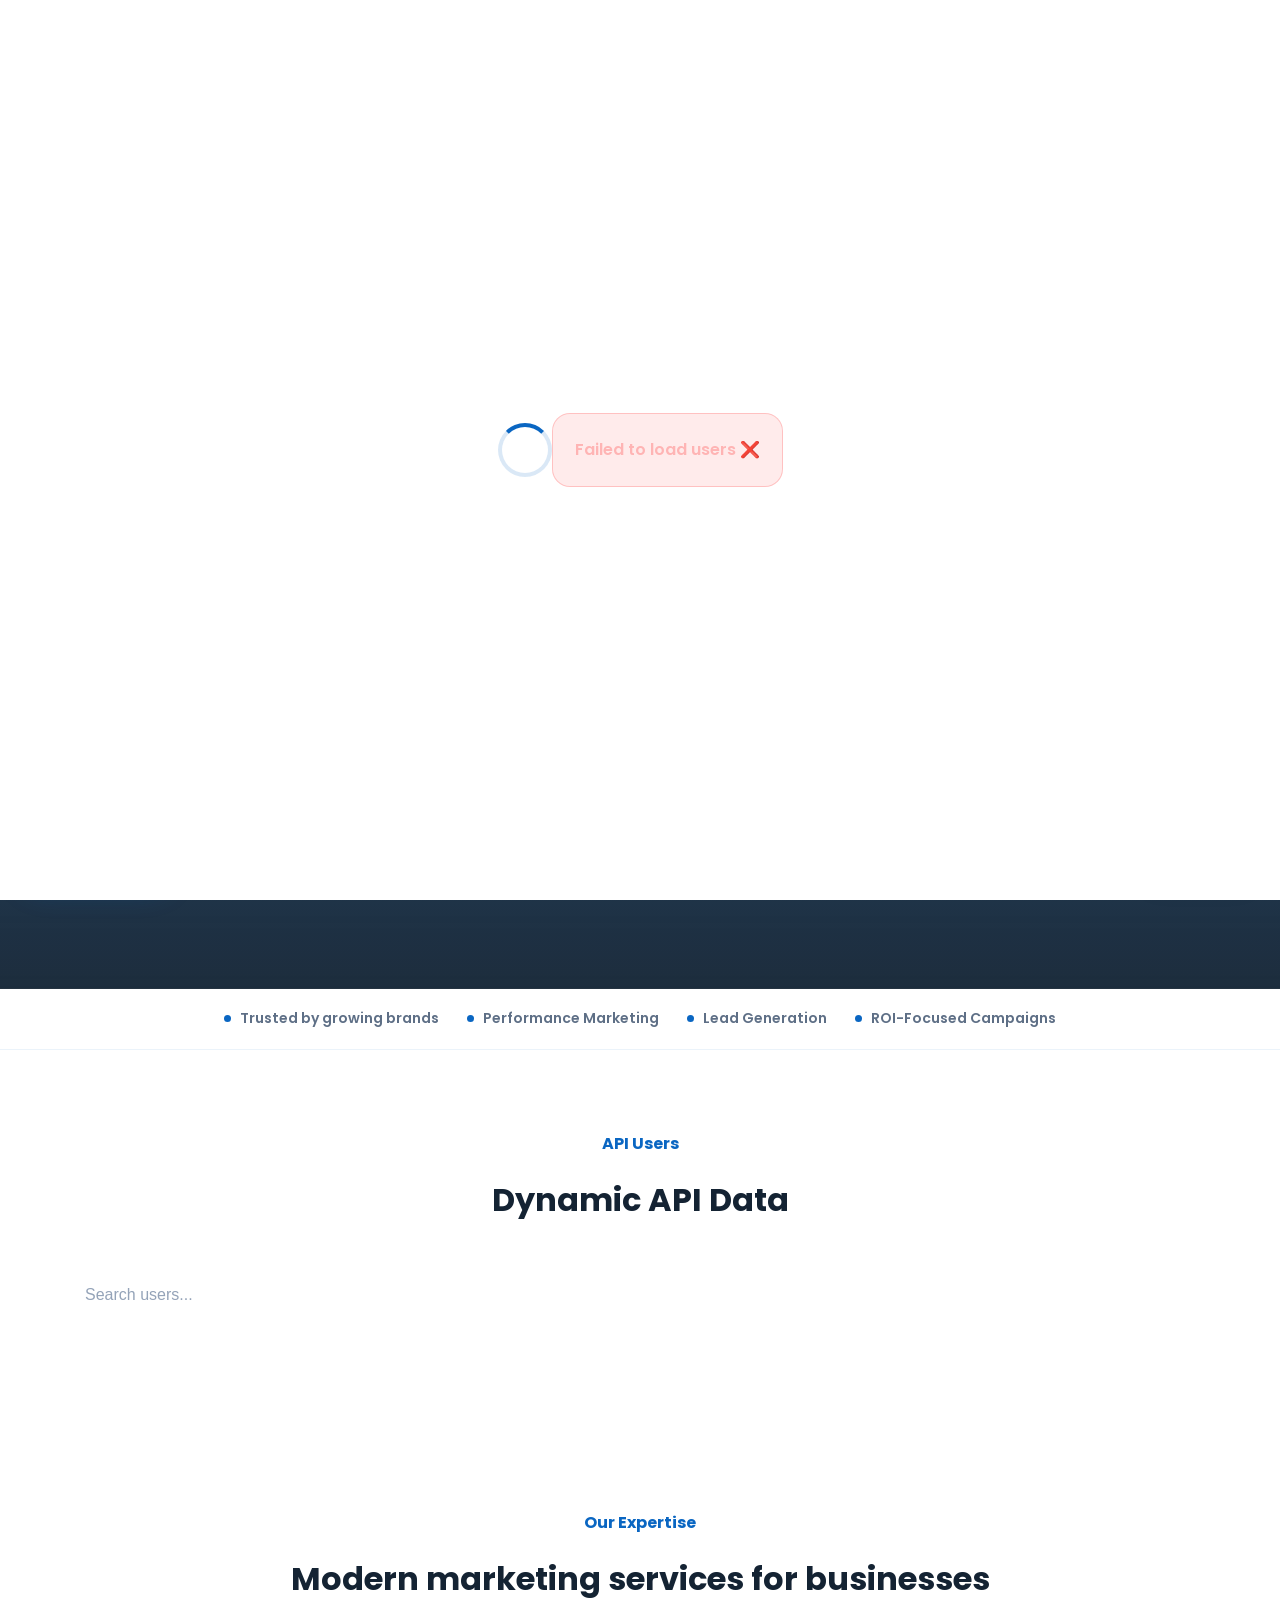
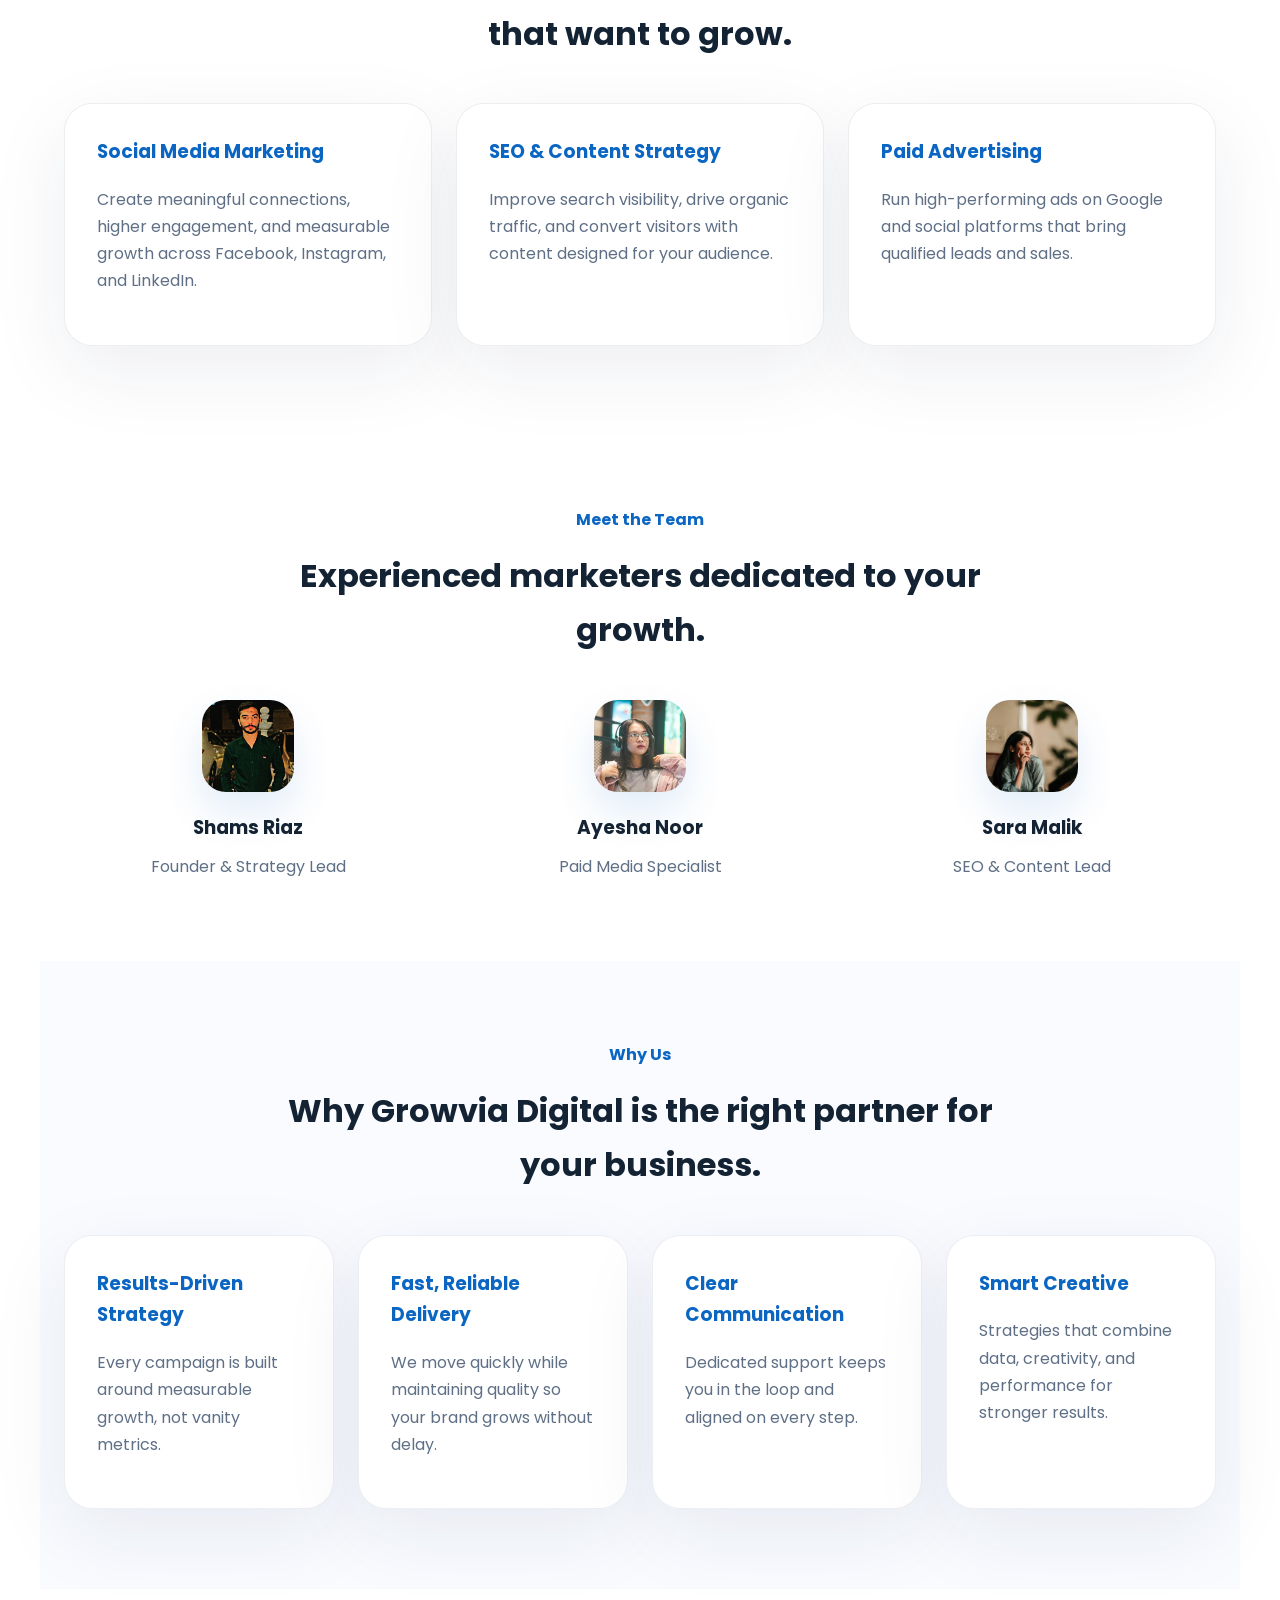
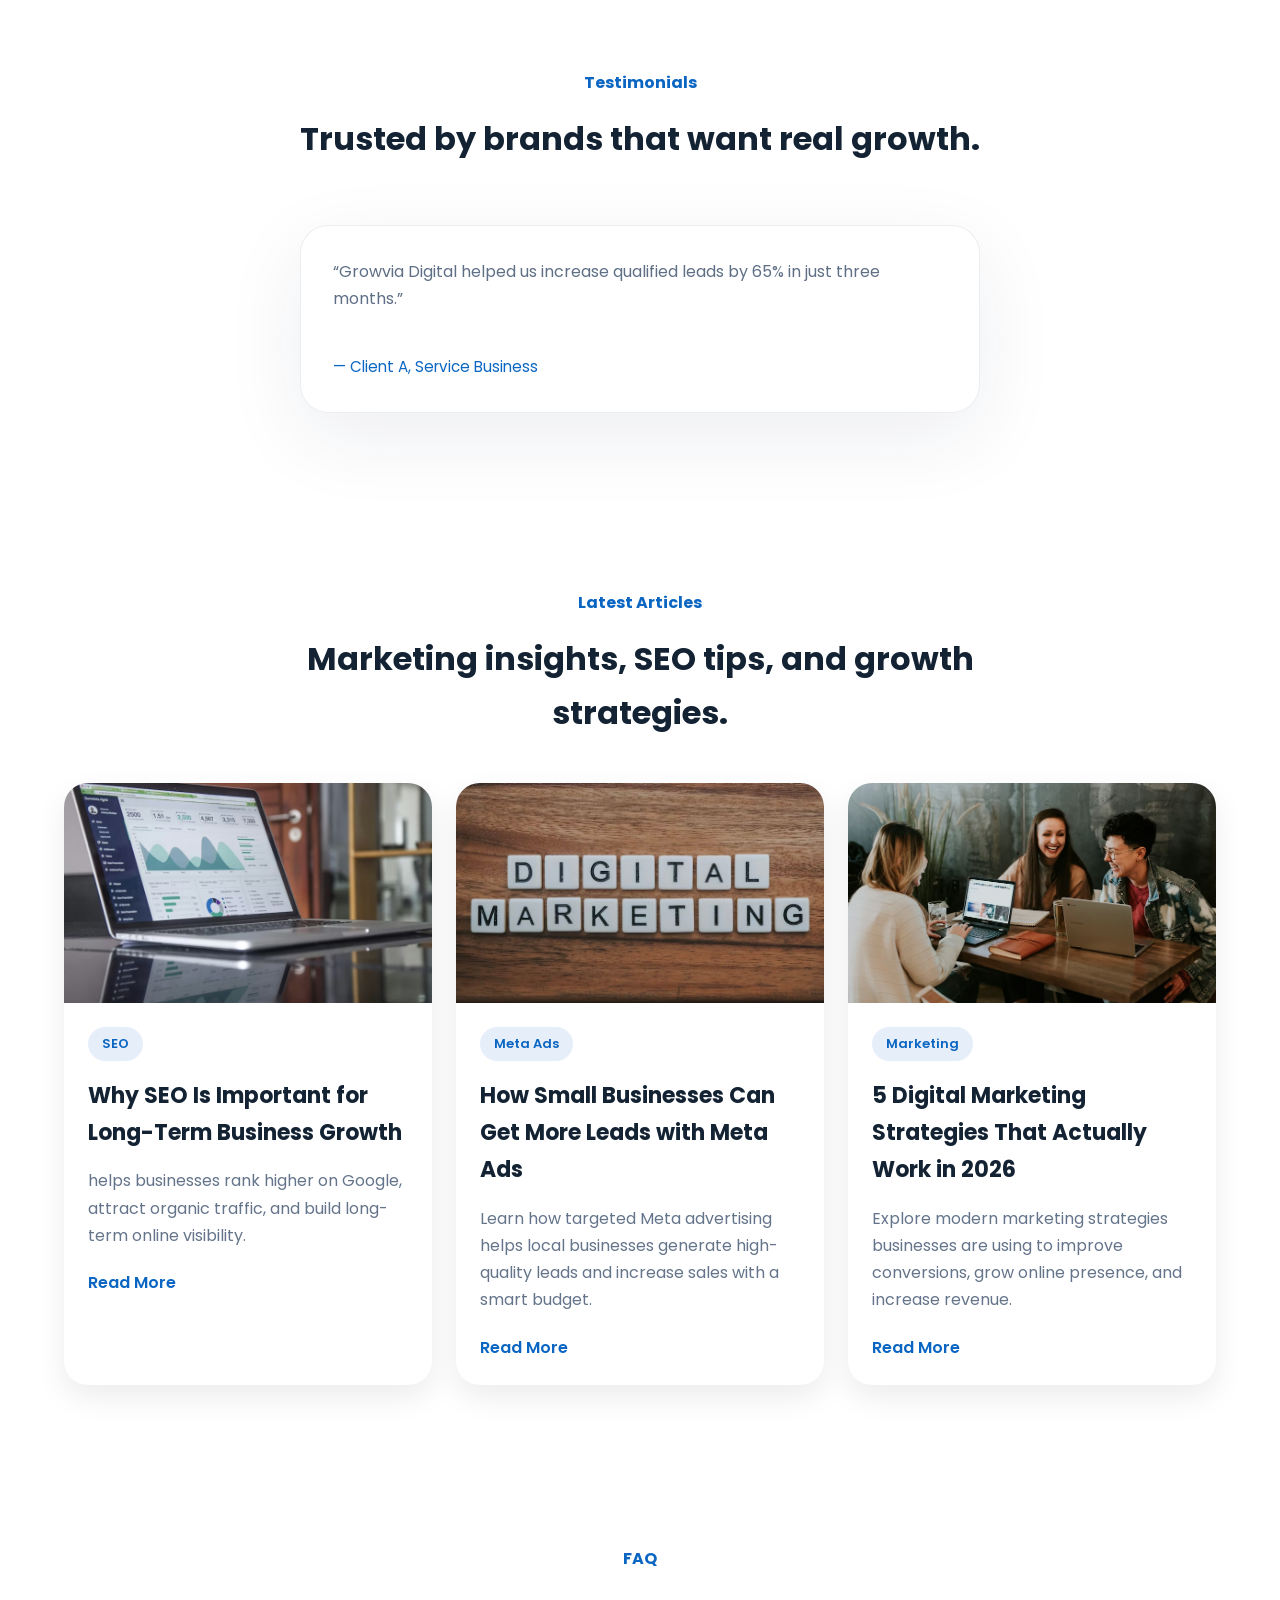
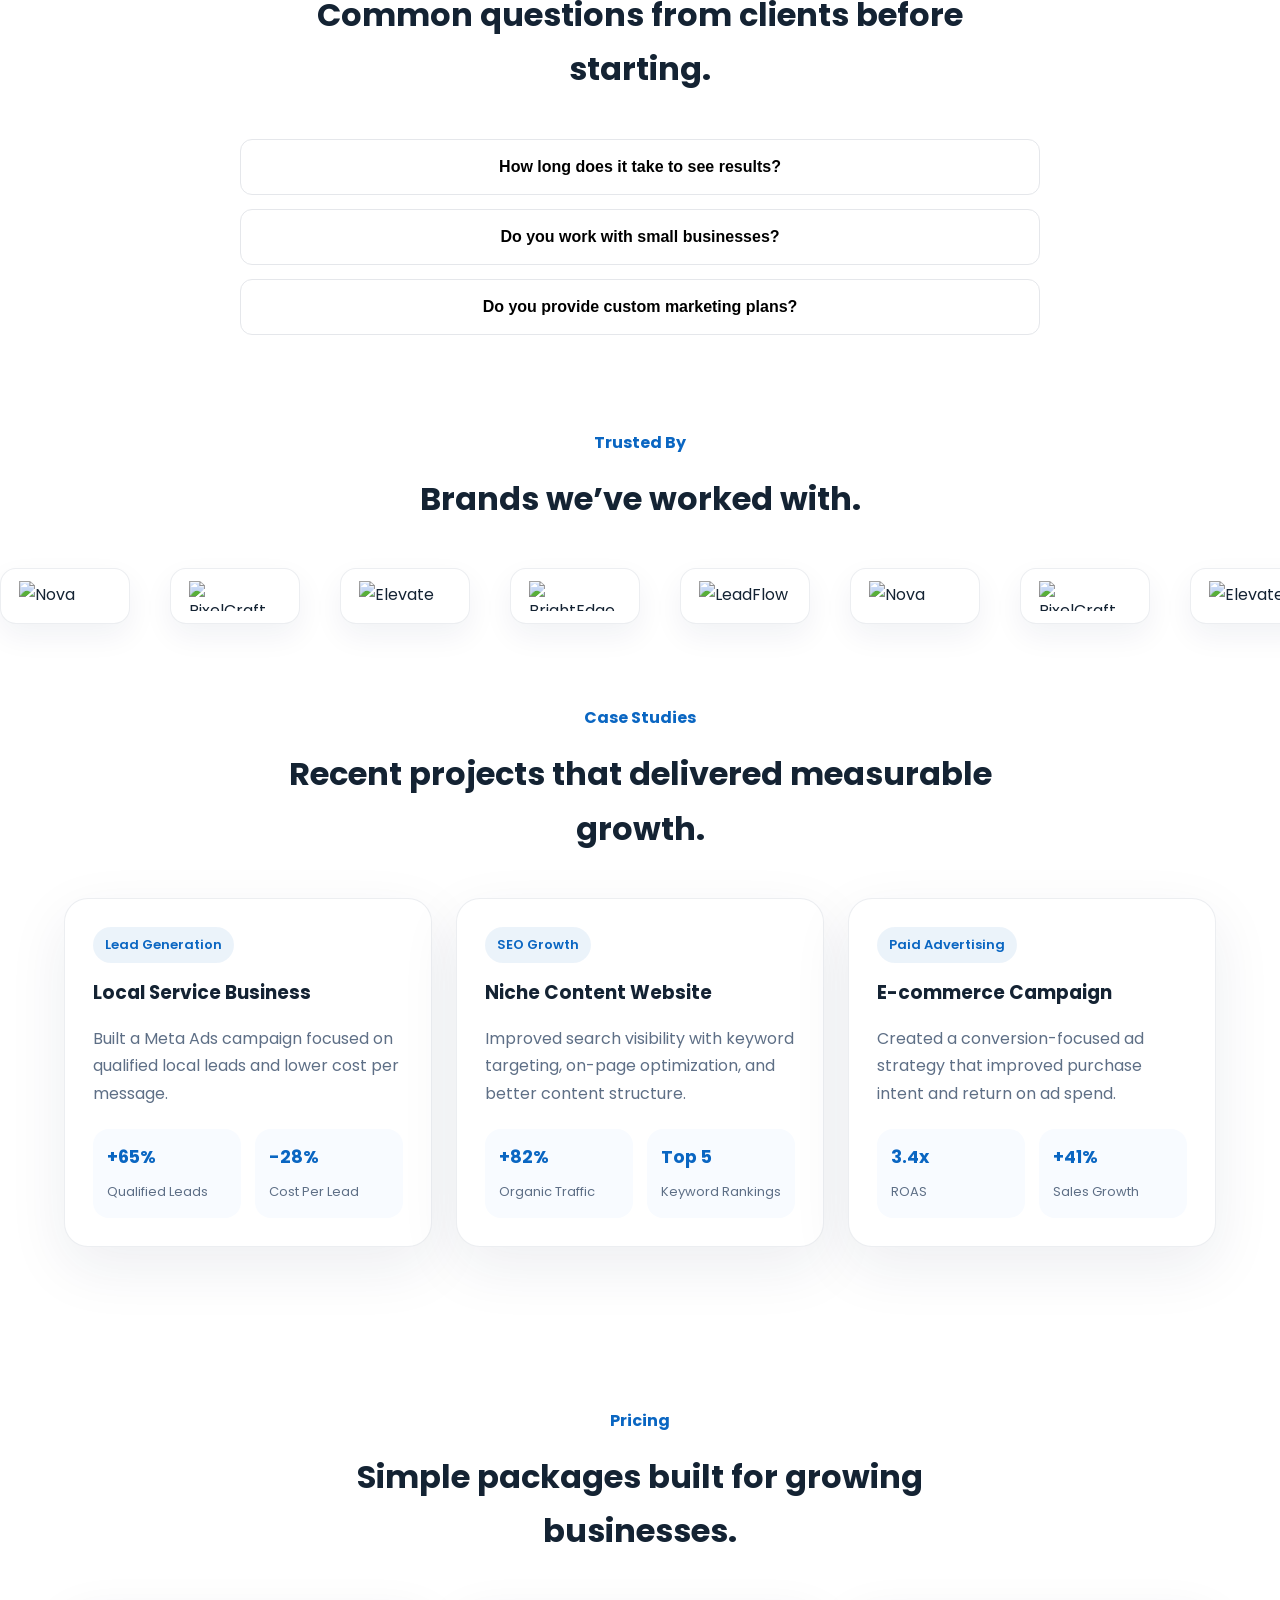
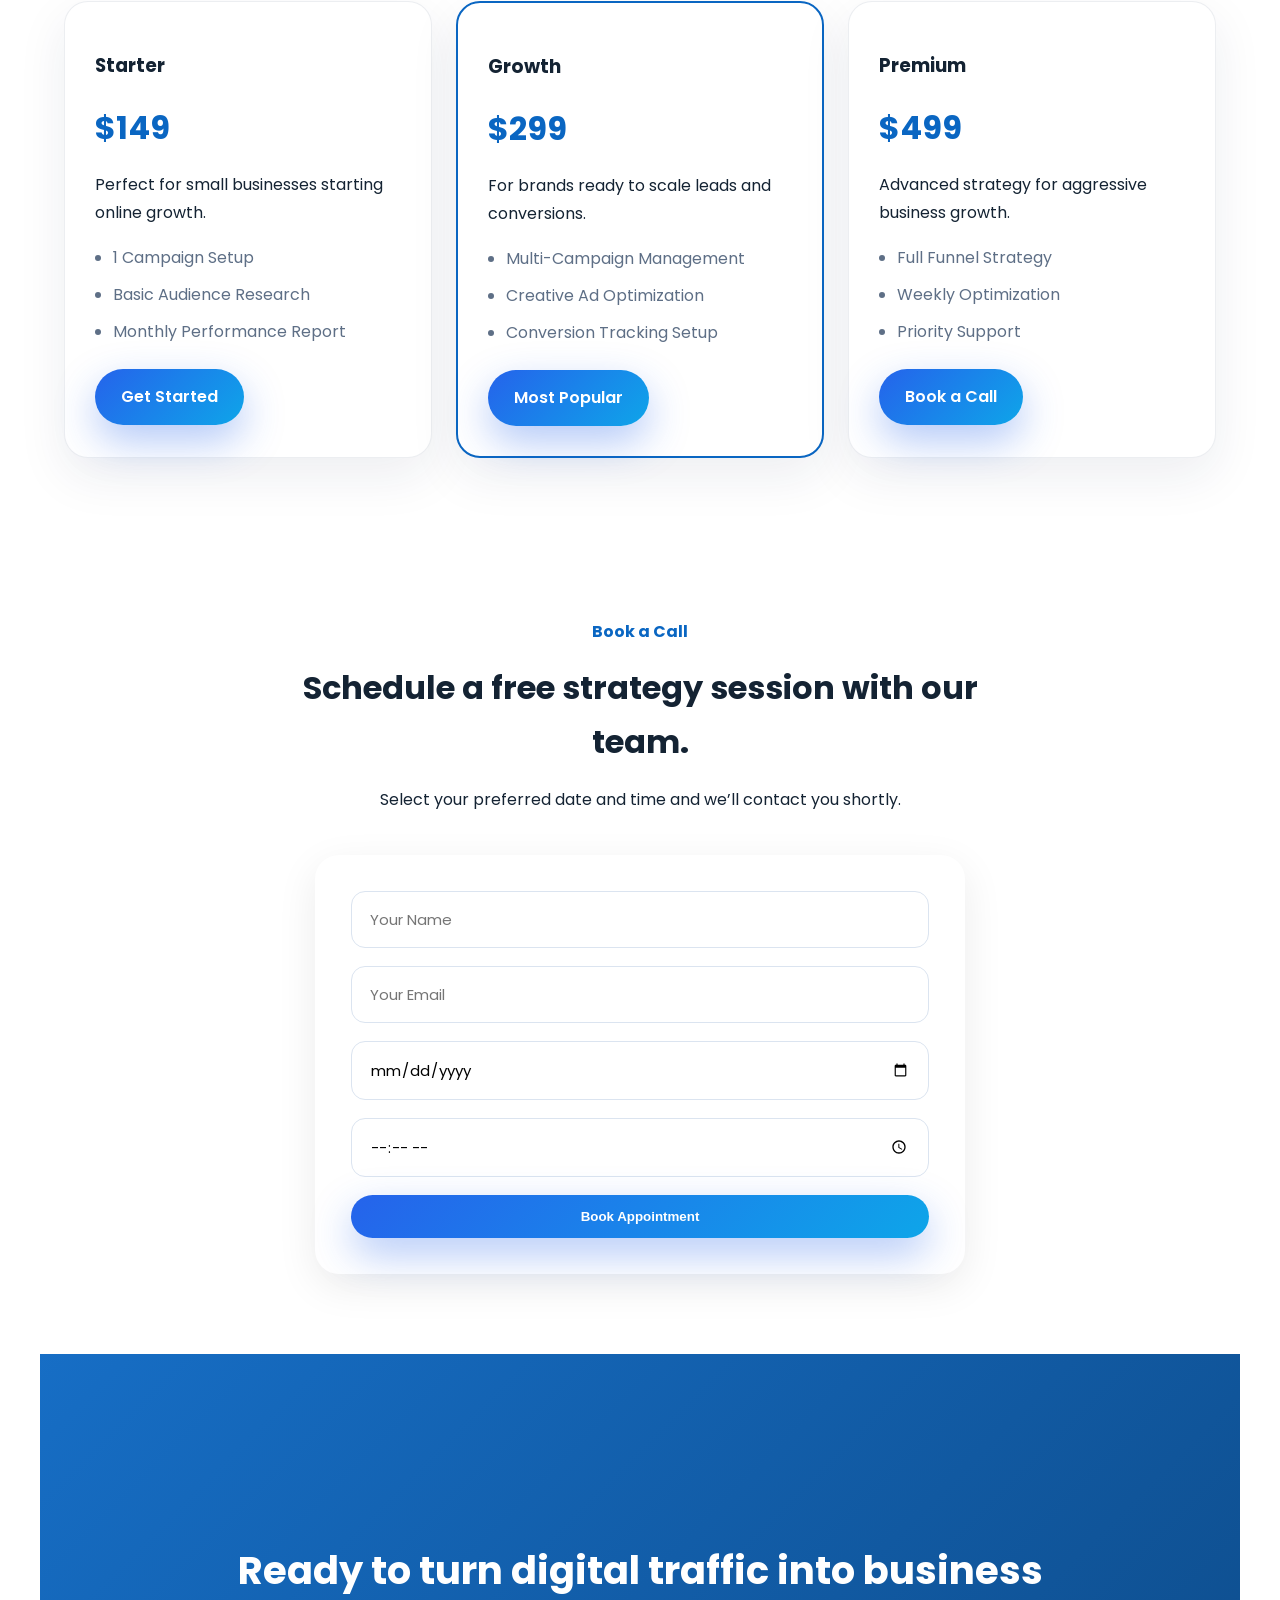
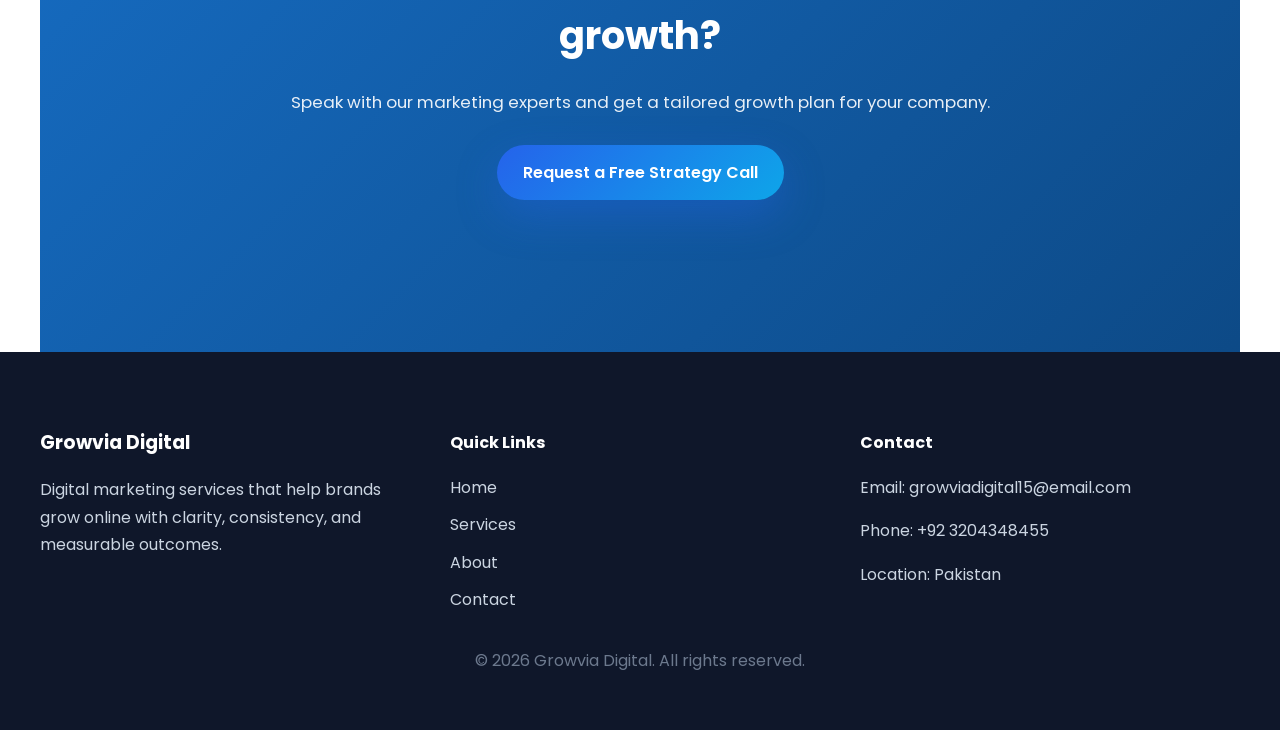
==== index.html @ d15fc3cd "fixed" ====
<!DOCTYPE html>
<html lang="en">
<head>
  <link rel="icon" type="image/png" href="favicon.png">
  <meta charset="UTF-8">
  <meta name="viewport" content="width=device-width, initial-scale=1.0">
  <meta name="description" content="Growvia Digital helps businesses grow online with performance marketing, SEO, and paid media services.">
  <meta name="theme-color" content="#0a66c2">
  <title>Growvia Digital | Digital Marketing Agency</title>
  <link rel="preconnect" href="https://fonts.googleapis.com">
  <link rel="preconnect" href="https://fonts.gstatic.com" crossorigin>
  <link href="https://fonts.googleapis.com/css2?family=Poppins:wght@300;400;500;600;700&display=swap" rel="stylesheet">
  <link rel="stylesheet" href="style.css?v=2">
  <title>Growvia Digital | SEO, Meta Ads & Web Design Agency</title>

<meta name="description" content="Growvia Digital helps businesses grow online with SEO, Meta Ads, web design, and digital marketing solutions.">

<meta name="keywords" content="SEO Agency, Meta Ads, Web Design, Digital Marketing Pakistan, Growvia Digital">

<meta name="author" content="Growvia Digital">

<meta property="og:title" content="Growvia Digital">
<meta property="og:description" content="Grow your business online with SEO, Meta Ads & web design services.">
<meta property="og:type" content="website">

<meta name="robots" content="index, follow">
<meta name="viewport" content="width=device-width, initial-scale=1.0">

<meta name="theme-color" content="#0a66c2">
<meta name="theme-color" content="#0a66c2">
</head>
<body>
  <div class="scroll-progress"></div>
  <div class="loader-wrapper">
  <div class="loader"></div>
  <div id="userData"></div>
</div>
  <div style="background: #10b981; color: white; text-align: center; padding: 8px; font-size: 14px; font-weight: 600;">
    ✨ Website Upgraded! New responsive design, mobile navigation, and improved styling ✨
  </div>
    <div class="topbar">
      <p>Growvia Digital — Performance marketing, brand growth, and lead generation for ambitious businesses.</p>
    </div>
    <nav class="navbar" aria-label="Main navigation">
      
  <img src="growvai-logo.png" alt="Growvia Digital Logo" class="site-logo">

      <button class="menu-toggle" aria-label="Toggle navigation" aria-expanded="false">
        <span></span>
      </button>
      <ul class="nav-links" id="navLinks">
      <li class="dropdown"> 
      <a href="index.html" class="active">Home</a>
    <ul class="dropdown-menu">
      <li><a href="index.html#hero">Hero Section</a></li>
      <li><a href="index.html#services-preview">Services</a></li>
      <li><a href="index.html#cta">Call To Action</a></li>
    </ul>
  </li>

  <li class="dropdown">
    <a href="services.html">Services</a>
    <ul class="dropdown-menu">
      <li><a href="services.html#seo">SEO</a></li>
      <li><a href="services.html#meta-ads">Meta Ads</a></li>
      <li><a href="services.html#web-design">Web Design</a></li>
    </ul>
  </li>

  <li class="dropdown">
    <a href="about.html">About</a>
    <ul class="dropdown-menu">
      <li><a href="about.html#about-us">About Us</a></li>
      <li><a href="about.html#mission">Mission</a></li>
      <li><a href="about.html#team">Team</a></li>
    </ul>
  </li>

  <li class="dropdown">
    <a href="contact.html">Contact</a>
    <ul class="dropdown-menu">
      <li><a href="contact.html#contact-form">Form</a></li>
      <li><a href="contact.html#contact-info">Info</a></li>
      <li><a href="contact.html#map">Map</a></li>
    </ul>
  </li>
</ul>
<button class="theme-toggle" id="themeToggle">🌙</button>
    </nav>
  
  <main>
    <section id="hero" class="hero hero-home">
      <div class="hero-content">
        <span class="hero-badge">Digital Marketing Agency</span>
        <h1>Scale your brand with data-driven marketing and creative campaigns.</h1>
        <p>We help service businesses attract higher-quality leads, increase conversions, and grow revenue online.</p>
        <div class="hero-actions">
          <a href="contact.html" class="btn btn-primary">Book a Free Call</a>
          <a href="#services-preview" class="btn btn-secondary">Explore Services</a>
        </div>
        <div class="hero-stats">
  <div>
    <strong class="counter" data-target="120">0</strong>
    <span>Average ROI</span>
  </div>

  <div>
    <strong class="counter" data-target="8">0</strong>
    <span>Client Retention</span>
  </div>

  <div>
    <strong class="counter" data-target="30">0</strong>
    <span>Successful Campaigns</span>
  </div>
</div>
</section>
<section class="trust-strip reveal">
  <div class="trust-container">
    <span>Trusted by growing brands</span>
    <span>Performance Marketing</span>
    <span>Lead Generation</span>
    <span>ROI-Focused Campaigns</span>
  </div>
</section>
<section class="section">

  <div class="section-header">
    <span class="section-label">API Users</span>
    <h2>Dynamic API Data</h2>
  </div>

  <input 
    type="text"
    id="searchInput"
    placeholder="Search users..."
    class="search-input"
  />

  <div id="userData" class="api-user-card"></div>

</section>

    <section id="services-preview" class="section reveal">
      <div class="section-header">
        <span class="section-label">Our Expertise</span>
        <h2>Modern marketing services for businesses that want to grow.</h2>
      </div>
      <div class="services-grid">
        <article class="service-card">
          <h3>Social Media Marketing</h3>
          <p>Create meaningful connections, higher engagement, and measurable growth across Facebook, Instagram, and LinkedIn.</p>
        </article>
        <article class="service-card">
          <h3>SEO & Content Strategy</h3>
          <p>Improve search visibility, drive organic traffic, and convert visitors with content designed for your audience.</p>
        </article>
        <article class="service-card">
          <h3>Paid Advertising</h3>
          <p>Run high-performing ads on Google and social platforms that bring qualified leads and sales.</p>
        </article>
      </div>
      </div>
    </section>

    <section class="section team-section reveal">
      <div class="section-header">
        <span class="section-label">Meet the Team</span>
        <h2>Experienced marketers dedicated to your growth.</h2>
      </div>
      <div class="team-grid">
        <article class="team-card">
          <div class="team-photo team-photo-1"></div>
          <h3>Shams Riaz</h3>
          <p>Founder & Strategy Lead</p>
        </article>
        <article class="team-card">
          <div class="team-photo team-photo-2"></div>
          <h3>Ayesha Noor</h3>
          <p>Paid Media Specialist</p>
        </article>
        <article class="team-card">
          <div class="team-photo team-photo-3"></div>
          <h3>Sara Malik</h3>
          <p>SEO & Content Lead</p>
        </article>
      </div>
    </section>

    <section class="section why-section reveal">
      <div class="section-header">
        <span class="section-label">Why Us</span>
        <h2>Why Growvia Digital is the right partner for your business.</h2>
      </div>
      <div class="benefit-grid">
        <div class="benefit-card">
          <h3>Results-Driven Strategy</h3>
          <p>Every campaign is built around measurable growth, not vanity metrics.</p>
        </div>
        <div class="benefit-card">
          <h3>Fast, Reliable Delivery</h3>
          <p>We move quickly while maintaining quality so your brand grows without delay.</p>
        </div>
        <div class="benefit-card">
          <h3>Clear Communication</h3>
          <p>Dedicated support keeps you in the loop and aligned on every step.</p>
        </div>
        <div class="benefit-card">
          <h3>Smart Creative</h3>
          <p>Strategies that combine data, creativity, and performance for stronger results.</p>
        </div>
      </div>
    </section>

    <section class="section testimonial-section reveal">
  <div class="section-header">
    <span class="section-label">Testimonials</span>
    <h2>Trusted by brands that want real growth.</h2>
  </div>

  <div class="testimonial-slider" id="testimonialSlider">
    <blockquote class="testimonial-card active">
      <p>“Growvia Digital helped us increase qualified leads by 65% in just three months.”</p>
      <footer>— Client A, Service Business</footer>
    </blockquote>

    <blockquote class="testimonial-card">
      <p>“The campaign strategy was clear, focused, and delivered the results we needed.”</p>
      <footer>— Client B, E-commerce</footer>
    </blockquote>

    <blockquote class="testimonial-card">
      <p>“Their ad optimization reduced our cost per lead and improved overall conversions.”</p>
      <footer>— Client C, Local Brand</footer>
    </blockquote>
  </div>
</section>
<section class="section blog-section reveal" id="blog">
  <div class="section-header">
    <span class="section-label">Latest Articles</span>
    <h2>Marketing insights, SEO tips, and growth strategies.</h2>
  </div>

  <div class="blog-grid">

    <article class="blog-card">
      <div class="blog-image">
        <img src="images.jpg" alt="SEO Blog">
      </div>

      <div class="blog-content">
        <span class="blog-tag">SEO</span>
        <h3>Why SEO Is Important for Long-Term Business Growth</h3>
        <p>helps businesses rank higher on Google, attract organic traffic, and build long-term online visibility.</p>

        <a href="#" class="blog-btn">Read More</a>
      </div>
    </article>

    <article class="blog-card">
      <div class="blog-image">
        <img src="images.jpg2.avif" alt="Meta Ads Blog">
      </div>

      <div class="blog-content">
        <span class="blog-tag">Meta Ads</span>
        <h3>How Small Businesses Can Get More Leads with Meta Ads</h3>
        <p>Learn how targeted Meta advertising helps local businesses generate high-quality leads and increase sales with a smart budget.</p>

        <a href="#" class="blog-btn">Read More</a>
      </div>
    </article>

    <article class="blog-card">
      <div class="blog-image">
        <img src="images.jpg3.avif" alt="Marketing Blog">
      </div>

      <div class="blog-content">
        <span class="blog-tag">Marketing</span>
        <h3>5 Digital Marketing Strategies That Actually Work in 2026</h3>
        <p>Explore modern marketing strategies businesses are using to improve conversions, grow online presence, and increase revenue.</p>

        <a href="#" class="blog-btn">Read More</a>
      </div>
    </article>

  </div>
</section>
    <section class="section faq-section reveal" id="faq">
  <div class="section-header">
    <span class="section-label">FAQ</span>
    <h2>Common questions from clients before starting.</h2>
  </div>

  <div class="faq-list">
    <div class="faq-item">
      <button class="faq-question">How long does it take to see results?</button>
      <div class="faq-answer">
        <p>Paid campaigns can start generating results quickly, while SEO usually takes longer depending on competition and goals.</p>
      </div>
    </div>

    <div class="faq-item">
      <button class="faq-question">Do you work with small businesses?</button>
      <div class="faq-answer">
        <p>Yes. We work with startups, local businesses, and growing brands that want measurable digital growth.</p>
      </div>
    </div>

    <div class="faq-item">
      <button class="faq-question">Do you provide custom marketing plans?</button>
      <div class="faq-answer">
        <p>Yes. Every strategy is built around your business goals, audience, and budget.</p>
      </div>
    </div>
  </div>
</section>
  <div class="section-header">
    <span class="section-label">Trusted By</span>
    <h2>Brands we’ve worked with.</h2>
  </div>

  <div class="logo-track">
  <img src="images/logo-1.png" alt="Nova Media">
  <img src="images/logo-2.png" alt="PixelCraft">
  <img src="images/logo-3.png" alt="Elevate Studio">
  <img src="images/logo-4.png" alt="BrightEdge">
  <img src="images/logo-5.png" alt="LeadFlow">

  <img src="images/logo-1.png" alt="Nova Media">
  <img src="images/logo-2.png" alt="PixelCraft">
  <img src="images/logo-3.png" alt="Elevate Studio">
  <img src="images/logo-4.png" alt="BrightEdge">
  <img src="images/logo-5.png" alt="LeadFlow">
</div>
</section>
<section class="section portfolio-section reveal" id="portfolio">
  <div class="section-header">
    <span class="section-label">Case Studies</span>
    <h2>Recent projects that delivered measurable growth.</h2>
  </div>

  <div class="portfolio-grid">
    <article class="portfolio-card">
      <span class="portfolio-tag">Lead Generation</span>
      <h3>Local Service Business</h3>
      <p>Built a Meta Ads campaign focused on qualified local leads and lower cost per message.</p>

      <div class="portfolio-results">
        <div>
          <strong>+65%</strong>
          <span>Qualified Leads</span>
        </div>
        <div>
          <strong>-28%</strong>
          <span>Cost Per Lead</span>
        </div>
      </div>
    </article>

    <article class="portfolio-card">
      <span class="portfolio-tag">SEO Growth</span>
      <h3>Niche Content Website</h3>
      <p>Improved search visibility with keyword targeting, on-page optimization, and better content structure.</p>

      <div class="portfolio-results">
        <div>
          <strong>+82%</strong>
          <span>Organic Traffic</span>
        </div>
        <div>
          <strong>Top 5</strong>
          <span>Keyword Rankings</span>
        </div>
      </div>
    </article>

    <article class="portfolio-card">
      <span class="portfolio-tag">Paid Advertising</span>
      <h3>E-commerce Campaign</h3>
      <p>Created a conversion-focused ad strategy that improved purchase intent and return on ad spend.</p>

      <div class="portfolio-results">
        <div>
          <strong>3.4x</strong>
          <span>ROAS</span>
        </div>
        <div>
          <strong>+41%</strong>
          <span>Sales Growth</span>
        </div>
      </div>
    </article>
  </div>
</section>
<section class="section pricing-section reveal" id="pricing">
  <div class="section-header">
    <span class="section-label">Pricing</span>
    <h2>Simple packages built for growing businesses.</h2>
  </div>

  <div class="pricing-grid">
    <article class="pricing-card">
      <h3>Starter</h3>
      <p class="pricing-price">$149</p>
      <p>Perfect for small businesses starting online growth.</p>
      <ul>
        <li>1 Campaign Setup</li>
        <li>Basic Audience Research</li>
        <li>Monthly Performance Report</li>
      </ul>
      <a href="contact.html" class="btn btn-primary">Get Started</a> 
    </article>

    <article class="pricing-card featured">
      <h3>Growth</h3>
      <p class="pricing-price">$299</p>
      <p>For brands ready to scale leads and conversions.</p>
      <ul>
        <li>Multi-Campaign Management</li>
        <li>Creative Ad Optimization</li>
        <li>Conversion Tracking Setup</li>
      </ul>
      <a href="contact.html" class="btn btn-primary">Most Popular</a>
    </article>

    <article class="pricing-card">
      <h3>Premium</h3>
      <p class="pricing-price">$499</p>
      <p>Advanced strategy for aggressive business growth.</p>
      <ul>
        <li>Full Funnel Strategy</li>
        <li>Weekly Optimization</li>
        <li>Priority Support</li>
      </ul>
      <a href="contact.html" class="btn btn-primary">Book a Call</a>
    </article>
  </div>
</section>
<section class="section booking-section reveal" id="booking">
  <div class="section-header">
    <span class="section-label">Book a Call</span>
    <h2>Schedule a free strategy session with our team.</h2>
    <p>Select your preferred date and time and we’ll contact you shortly.</p>
  </div>

  <div class="booking-card">
    <form class="booking-form">
      <input type="text" placeholder="Your Name" required>

      <input type="email" placeholder="Your Email" required>

      <input type="date" required>

      <input type="time" required>

      <button type="submit" class="btn btn-primary">
        Book Appointment
      </button>
    </form>
  </div>
</section>

    <section id="cta" class="section cta-panel reveal">
      <div class="cta-content">
        <h2>Ready to turn digital traffic into business growth?</h2>
        <p>Speak with our marketing experts and get a tailored growth plan for your company.</p>
        <a href="contact.html" class="btn btn-primary">Request a Free Strategy Call</a>
      </div>
    </section>
  </main>

  <footer class="site-footer">
    <div class="footer-grid">
      <div>
        <h3>Growvia Digital</h3>
        <p>Digital marketing services that help brands grow online with clarity, consistency, and measurable outcomes.</p>
      </div>
      <div>
        <h4>Quick Links</h4>
        <a href="index.html">Home</a>
        <a href="services.html">Services</a>
        <a href="about.html">About</a>
        <a href="contact.html">Contact</a>
      </div>
      <div>
        <h4>Contact</h4>
        <p>Email: growviadigital15@email.com</p>
        <p>Phone: +92 3204348455</p>
        <p>Location: Pakistan</p>
      </div>
    </div>
    <p class="footer-note">© 2026 Growvia Digital. All rights reserved.</p>
  </footer>
  <button id="backToTop" class="back-to-top" aria-label="Back to top">
  ↑
</button>
  <a href="https://wa.me/923204348455" class="whatsapp-float" target="_blank" aria-label="Chat on WhatsApp">
  WhatsApp
</a>
<a href="contact.html" class="sticky-call-btn">
  Book Free Call
</a>
<script src="script.js"></script>
</body>
</html>
---- style.css ----
:root {
  --background: #f3f5f8;
  --surface: #ffffff;
  --surface-strong: #f9fbff;
  --primary: #0a66c2;
  --primary-dark: #003e7e;
  --text: #142333;
  --muted: #5e6f86;
  --border: rgba(20, 40, 80, 0.08);
  --shadow: 0 24px 80px rgba(20, 40, 80, 0.08);
}

* {
  box-sizing: border-box;
}

html {
  scroll-behavior: smooth;
}

body {
  margin: 0;
  font-family: 'Poppins', sans-serif;
  font-weight: 400;
  color: var(--text);
  background: #ffffff;
  line-height: 1.7;
}

img,
iframe {
  max-width: 100%;
  display: block;
}

a {
  color: inherit;
  text-decoration: none;
}

button,
.btn {
  display: inline-flex;
  align-items: center;
  justify-content: center;
  padding: 14px 26px;
  border-radius: 999px;
  border: none;
  font-weight: 600;
  cursor: pointer;
  transition: transform 0.25s ease, box-shadow 0.25s ease, background-color 0.25s ease;
}

button:hover,
.btn:hover {
  transform: translateY(-2px);
}

.btn-primary {
  background: linear-gradient(135deg, #2563eb, #0ea5e9);
  color: white;
  box-shadow: 0 16px 40px rgba(37, 99, 235, 0.35);
}

.btn-secondary {
  background: linear-gradient(135deg, #0a66c2, #2b7cea);
  color: white;
  border: 1px solid rgba(10, 102, 194, 0.18);
}

.site-header {
  background: white;
  box-shadow: 0 10px 30px rgba(15, 23, 42, 0.08);
  position: sticky;
  top: 0;
  z-index: 20;
}

.topbar {
  background: linear-gradient(90deg, rgba(68, 42, 184, 0.98), rgba(56, 43, 173, 0.95));
  color: rgb(207, 204, 221);
}

.menu-toggle {
  display: none;
  border: 1px solid rgba(255, 255, 255, 0.18);
  background: rgba(255, 255, 255, 0.12);
  color: white;
  width: 46px;
  height: 46px;
  border-radius: 16px;
  align-items: center;
  justify-content: center;
  cursor: pointer;
}

.menu-toggle span {
  display: inline-block;
  width: 22px;
  height: 2px;
  background: var(--text);
  position: relative;
}

.menu-toggle span::before,
.menu-toggle span::after {
  content: '';
  position: absolute;
  left: 0;
  width: 22px;
  height: 2px;
  background: var(--text);
}

.menu-toggle span::before {
  top: -7px;
}

.menu-toggle span::after {
  top: 7px;
}

.nav-links {
  display: flex;
  flex-wrap: wrap;
  gap: 20px;
  list-style: none;
  margin: 0;
  padding: 0;
  transition: max-height 0.3s ease, opacity 0.3s ease;
}

.nav-links.open {
  display: flex;
  max-height: 600px;
  opacity: 1;
}

.topbar {
  max-width: 1200px;
  margin: 0 auto;
  padding: 12px 24px;
  font-size: 0.95rem;
}

.navbar {
  max-width: 1200px;
  margin: 0 auto;
  padding: 20px 24px;
  display: flex;
  align-items: center;
  justify-content: space-between;
  gap: 20px;
}

.brand {
  font-size: 1.4rem;
  font-weight: 700;
  letter-spacing: -0.03em;
  color: var(--text);
}

.nav-links {
  display: flex;
  flex-wrap: wrap;
  gap: 20px;
  list-style: none;
  margin: 0;
  padding: 0;
}

.nav-links a {
  color: #e2e8f0;
  font-weight: 500;
  padding: 8px 12px;
  border-radius: 12px;
  transition: all 0.3s ease;
}

.nav-links a:hover,
.nav-links a.active {
  background: rgba(255,255,255,0.16);
  color: #ffffff;
  backdrop-filter: blur(8px);
}
.hero {
  position: relative;
  display: flex;
  align-items: center;
  justify-content: center;
  min-height: 72vh;
  padding: 100px 24px;
  text-align: center;
  color: white;
  background-image: linear-gradient(180deg, rgba(10, 102, 194, 0.88), rgba(0, 56, 112, 0.72)), url('https://images.unsplash.com/photo-1494526585095-c41746248156?auto=format&fit=crop&w=1400&q=80');
  background-size: cover;
  background-position: center;
  overflow: hidden;
  background-attachment: fixed;
}
.hero::after {
  content: '';
  position: absolute;
  width: 500px;
  height: 500px;
  background: rgba(255,255,255,0.08);
  border-radius: 50%;
  top: -120px;
  right: -120px;
  filter: blur(40px);
}

.hero::before {
  content: '';
  position: absolute;
  inset: 0;
  background: linear-gradient(180deg, rgba(0, 0, 0, 0.18), rgba(0, 0, 0, 0.6));
}

.hero-content {
  position: relative;
  z-index: 1;
  max-width: 760px;
}

.hero-badge {
  display: inline-block;
  margin-bottom: 24px;
  padding: 10px 18px;
  border-radius: 999px;
  background: rgba(255, 255, 255, 0.12);
  color: #dce7ff;
  text-transform: uppercase;
  font-size: 0.85rem;
  letter-spacing: 0.14em;
}

.hero h1 {
  font-size: clamp(2.6rem, 4vw, 4.2rem);
  line-height: 1.02;
  margin: 0 0 24px;
}

.hero p {
  font-size: 1.05rem;
  max-width: 680px;
  margin: 0 auto 32px;
  color: rgba(255, 255, 255, 0.92);
}

.hero-actions {
  display: flex;
  justify-content: center;
  flex-wrap: wrap;
  gap: 16px;
  margin-bottom: 42px;
}

.hero-stats {
  display: grid;
  grid-template-columns: repeat(3, minmax(120px, 1fr));
  gap: 20px;
  margin-top: 16px;
}

.hero-stats div {
  background: rgba(255, 255, 255, 0.12);
  padding: 22px;
  border-radius: 18px;
}

.hero-stats strong {
  display: block;
  font-size: 1.6rem;
  margin-bottom: 6px;
}

.hero-stats span {
  color: rgba(255, 255, 255, 0.82);
}

.section {
  padding: 80px 24px;
  max-width: 1200px;
  margin: 0 auto;
}

.section-header {
  max-width: 720px;
  margin: 0 auto 42px;
  text-align: center;
}

.section-label {
  display: block;
  color: var(--primary);
  font-weight: 700;
  margin-bottom: 16px;
}

.section-header h2 {
  font-size: clamp(2rem, 2.5vw, 2.8rem);
  margin: 0;
}

.services-grid,
.benefit-grid,
.testimonial-grid,
.about-grid,
.contact-grid {
  display: grid;
  gap: 24px;
}

.services-grid {
  grid-template-columns: repeat(auto-fit, minmax(260px, 1fr));
}

.benefit-grid {
  grid-template-columns: repeat(auto-fit, minmax(250px, 1fr));
}

.about-grid {
  grid-template-columns: repeat(auto-fit, minmax(240px, 1fr));
}

.contact-grid {
  grid-template-columns: 1.3fr 1fr;
}

.contact-form-card form {
  display: grid;
  gap: 18px;
}

.contact-form-card label {
  display: grid;
  gap: 10px;
  font-weight: 500;
  color: var(--text);
}

.contact-form-card input,
.contact-form-card textarea {
  width: 100%;
  border: 1px solid var(--border);
  background: var(--surface-strong);
  color: var(--text);
  border-radius: 18px;
  padding: 16px 18px;
  font: inherit;
}

.contact-form-card input:focus,
.contact-form-card textarea:focus,
.btn:focus {
  outline: 3px solid rgba(10, 102, 194, 0.18);
  outline-offset: 2px;
}

.map-card {
  border-radius: 28px;
  overflow: hidden;
  box-shadow: var(--shadow);
}

.map-frame {
  width: 100%;
  min-height: 260px;
  border: 0;
}

.footer-note {
  margin-top: 42px;
  opacity: 0.7;
}

.testimonial-grid {
  grid-template-columns: repeat(auto-fit, minmax(260px, 1fr));
}

.service-card,
.benefit-card,
.about-card,
.contact-card,
.testimonial-card {
  background: var(--surface);
  border: 1px solid var(--border);
  border-radius: 28px;
  padding: 32px;
  box-shadow: var(--shadow);
  transition: transform 0.3s ease, box-shadow 0.3s ease, border-color 0.3s ease;
}

.service-card:hover,
.benefit-card:hover,
.about-card:hover,
.contact-card:hover,
.testimonial-card:hover {
  transform: translateY(-8px);
  box-shadow: 0 30px 80px rgba(20, 40, 80, 0.12);
  border-color: rgba(10, 102, 194, 0.18);
}

.service-card h3,
.benefit-card h3,
.about-card h3,
.contact-card h3,
.testimonial-card h3 {
  margin-top: 0;
  margin-bottom: 18px;
  color: var(--primary);
}

.service-card p,
.benefit-card p,
.about-card p,
.contact-card p,
.testimonial-card p {
  color: var(--muted);
  margin: 0 0 18px;
}

.service-card ul,
.about-card ul {
  padding-left: 18px;
  margin: 0;
  color: var(--muted);
}

.service-card li,
.about-card li {
  margin-bottom: 10px;
}

.why-section {
  background: var(--surface-strong);
}

.testimonial-card {
  display: flex;
  flex-direction: column;
  justify-content: space-between;
}

.testimonial-card footer {
  margin-top: 24px;
  font-size: 0.95rem;
  color: var(--primary);
}

@keyframes fadeUp {
  from {
    opacity: 0;
    transform: translateY(24px);
  }
  to {
    opacity: 1;
    transform: translateY(0);
  }
}


.team-grid {
  display: grid;
  gap: 24px;
  grid-template-columns: repeat(auto-fit, minmax(240px, 1fr));
}

.team-card {
  text-align: center;
}

.team-photo {
  width: 92px;
  height: 92px;
  margin: 0 auto 20px;
  border-radius: 24px;
  background-size: cover;
  background-position: center;
  box-shadow: 0 20px 40px rgba(10, 102, 194, 0.12);
}

.team-photo-1 {
  background-image: url('image.team1.jpg.jpg');
}

.team-photo-2 {
  background-image: url('image.team2.jpg.jpg');
}

.team-photo-3 {
  background-image: url('image.team3.jpg.jpg');
}

.team-card h3 {
  margin-bottom: 10px;
}

.team-card p {
  margin: 0;
  color: var(--muted);
}

.hero {
  will-change: opacity, transform;
}

.navbar {
  flex-wrap: wrap;
}

.nav-links {
  justify-content: flex-end;
}

@media (max-width: 980px) {
  .hero {
    padding: 72px 20px;
  }

  .hero-stats {
    grid-template-columns: 1fr;
  }

  .nav-links {
    justify-content: center;
  }
}

@media (max-width: 820px) {
  .navbar {
    flex-direction: row;
    align-items: center;
    justify-content: space-between;
  }

  .menu-toggle {
    display: inline-flex;
  }

  .nav-links {
    width: 100%;
    justify-content: center;
    gap: 14px;
    display: none;
    max-height: 0;
    overflow: hidden;
    opacity: 0;
    flex-direction: column;
    align-items: stretch;
    background: white;
    padding: 14px 0;
    border-radius: 24px;
    margin-top: 16px;
    box-shadow: 0 20px 60px rgba(15, 23, 42, 0.08);
  }

  .nav-links.open {
    display: flex;
    opacity: 1;
    max-height: 480px;
  }

  .nav-links a {
    width: 100%;
    padding: 12px 18px;
    text-align: center;
  }

  .hero h1 {
    font-size: 2.45rem;
  }

  .hero p {
    font-size: 1rem;
  }

  .hero-actions {
    gap: 14px;
  }

  .section {
    padding: 60px 20px;
  }

  .contact-grid {
    grid-template-columns: 1fr;
  }
}

@media (max-width: 640px) {
  .hero {
    min-height: 60vh;
    padding: 48px 18px;
  }

  .hero-actions {
    flex-direction: column;
  }

  .hero h1 {
    font-size: 2.2rem;
  }

  .section-header h2 {
    font-size: 1.9rem;
  }

  .team-grid {
    gap: 22px;
  }

  .team-photo {
  width: 110px;
  height: 110px;
  border-radius: 50%;
  border: 4px solid rgba(255,255,255,0.12);
}
}

.cta-panel {
  background: linear-gradient(135deg, rgba(10, 102, 194, 0.95), rgba(0, 64, 128, 0.95));
  color: white;
}

.cta-panel .cta-content {
  text-align: center;
  padding: 72px 24px;
  max-width: 860px;
  margin: 0 auto;
}

.cta-panel h2 {
  font-size: clamp(2rem, 3vw, 3rem);
  margin-bottom: 20px;
}

.cta-panel p {
  color: rgba(255, 255, 255, 0.9);
  margin-bottom: 28px;
  font-size: 1.05rem;
}

.contact-section .contact-card {
  background: var(--surface);
}

.contact-form-card form {
  display: grid;
  gap: 18px;
}

.contact-form-card label {
  display: grid;
  gap: 10px;
  font-weight: 500;
  color: var(--text);
}

.contact-form-card input,
.contact-form-card textarea {
  width: 100%;
  padding: 16px 18px;
  border-radius: 16px;
  border: 1px solid var(--border);
  background: #f8fbff;
  color: var(--text);
}

.contact-form-card textarea {
  resize: vertical;
}

.map-card {
  border-radius: 24px;
  overflow: hidden;
  box-shadow: var(--shadow);
  border: 1px solid var(--border);
  background: white;
}

.map-frame {
  width: 100%;
  min-height: 320px;
  border: 0;
}

.map-card a {
  display: block;
  padding: 16px;
  background: #f8fbff;
  color: var(--primary);
  font-weight: 600;
}

.site-footer {
  background: #0f172a;
  color: #cbd5e1;
  padding: 56px 24px;
}

.footer-grid {
  display: grid;
  gap: 30px;
  grid-template-columns: repeat(auto-fit, minmax(220px, 1fr));
  max-width: 1200px;
  margin: 0 auto 24px;
}

.site-footer h3,
.site-footer h4 {
  color: white;
  margin-bottom: 18px;
}

.site-footer a {
  display: block;
  margin-bottom: 10px;
  color: #cbd5e1;
}

.footer-note {
  text-align: center;
  color: #94a3b8;
  margin: 0;
}

@media (max-width: 980px) {
  .hero {
    padding: 72px 20px;
  }

  .hero-stats {
    grid-template-columns: 1fr;
  }

  .nav-links {
    justify-content: center;
  }
}

@media (max-width: 820px) {
  .navbar {
    flex-direction: column;
    align-items: flex-start;
  }

  .hero h1 {
    font-size: 2.6rem;
  }

  .section {
    padding: 60px 20px;
  }

  .contact-grid {
    grid-template-columns: 1fr;
  }
}

@media (max-width: 640px) {
  .hero {
    min-height: 60vh;
    padding: 48px 18px;
  }

  .hero-actions {
    flex-direction: column;
  }

  .hero h1 {
    font-size: 2.4rem;
  }

  .section-header h2 {
    font-size: 2rem;
  }
}
.dropdown {
  position: relative;
}

.dropdown-menu {
  position: absolute;
  top: calc(100% + 8px);
  left: 0;
  min-width: 220px;
  background: #ffffff;
  border-radius: 12px;
  padding: 8px 0;
  list-style: none;
  box-shadow: 0 18px 45px rgba(0, 0, 0, 0.12);
  border: 1px solid rgba(10, 102, 194, 0.08);
  opacity: 0;
  visibility: hidden;
  transform: translateY(8px);
  transition: all 0.25s ease;
  z-index: 999;
}

.dropdown-menu li {
  width: 100%;
}

.dropdown-menu li a {
  display: block;
  padding: 10px 18px;
  color: #1f2937;
  text-decoration: none;
  font-size: 14px;
  transition: all 0.25s ease;
}

.dropdown-menu li a:hover {
  background: rgba(10, 102, 194, 0.08);
  color: #0a66c2;
  padding-left: 24px;
}

.dropdown:hover .dropdown-menu {
  opacity: 1;
  visibility: visible;
  transform: translateY(0);
}
.navbar.scrolled {
  box-shadow: 0 8px 24px rgba(0, 0, 0, 0.08);
}

.navbar.scrolled {
  box-shadow: 0 8px 24px rgba(0, 0, 0, 0.08);
}
/* HERO ANIMATION */

.hero-content {
  animation: fadeUp 1s ease;
}

@keyframes fadeUp {
  from {
    opacity: 0;
    transform: translateY(40px);
  }

  to {
    opacity: 1;
    transform: translateY(0);
  }
}

/* SERVICE CARD HOVER */

.service-card,
.team-card,
.benefit-card,
.testimonial-card {
  transition: all 0.3s ease;
}

.service-card:hover,
.team-card:hover,
.benefit-card:hover,
.testimonial-card:hover {
  transform: translateY(-10px);
  box-shadow: 0 12px 30px rgba(0,0,0,0.15);
}

/* BUTTON ANIMATION */

.btn {
  transition: all 0.3s ease;
}

.btn:hover {
    transform: translateY(-4px) scale(1.03);
}

/* NAVBAR SCROLL EFFECT */
.navbar.scrolled {
  background: rgba(15, 23, 42, 0.92);
  backdrop-filter: blur(14px);
  box-shadow: 0 10px 30px rgba(0,0,0,0.18);
  border-bottom: 1px solid rgba(255,255,255,0.06);
}

.whatsapp-float {
  position: fixed;
  right: 20px;
  bottom: 20px;
  background: #25d366;
  color: #fff;
  text-decoration: none;
  padding: 12px 18px;
  border-radius: 999px;
  font-weight: 600;
  box-shadow: 0 8px 20px rgba(0,0,0,0.15);
  z-index: 999;
  transition: transform 0.25s ease, box-shadow 0.25s ease;
}

.whatsapp-float:hover {
  transform: translateY(-3px);
  box-shadow: 0 12px 24px rgba(0,0,0,0.2);
}
.faq-list {
  max-width: 800px;
  margin: 0 auto;
}

.faq-item {
  border: 1px solid #e5e7eb;
  border-radius: 12px;
  margin-bottom: 14px;
  overflow: hidden;
  background: #fff;
}

.faq-question {
  width: 100%;
  background: none;
  border: none;
  padding: 18px 20px;
  text-align: left;
  font-size: 16px;
  font-weight: 600;
  cursor: pointer;
}

.faq-answer {
  max-height: 0;
  overflow: hidden;
  transition: max-height 0.3s ease;
}

.faq-answer p {
  padding: 0 20px 18px;
  margin: 0;
}

.faq-item.active .faq-answer {
  max-height: 200px;
}
.reveal {
  opacity: 0;
  transform: translateY(35px);
  transition: opacity 0.7s ease, transform 0.7s ease;
}

.reveal.active {
  opacity: 1;
  transform: translateY(0);
}
.navbar {
  position: sticky;
  top: 0;
  z-index: 1000;
  transition: all 0.3s ease;
}
.navbar.scrolled .brand {
  color: #ffffff;
}
.navbar.scrolled .nav-links a {
  color: #ffffff;
}

.navbar.scrolled {
  box-shadow: 0 8px 24px rgba(0, 0, 0, 0.08);
  backdrop-filter: blur(8px);
}
.back-to-top {
  position: fixed;
  right: 20px;
  bottom: 20px;
  width: 44px;
  height: 44px;
  border: none;
  border-radius: 50%;
  cursor: pointer;
  font-size: 20px;
  opacity: 0;
  visibility: hidden;
  transition: all 0.3s ease;
  z-index: 999;
}

.back-to-top.show {
  opacity: 1;
  visibility: visible;
}
.trust-strip {
  padding: 18px 24px;
  background: rgba(255, 255, 255, 0.9);
  border-bottom: 1px solid rgba(10, 102, 194, 0.08);
}

.trust-container {
  max-width: 1100px;
  margin: 0 auto;
  display: flex;
  flex-wrap: wrap;
  justify-content: center;
  gap: 28px;
  font-size: 14px;
  font-weight: 600;
  color: var(--muted);
}

.trust-container span {
  position: relative;
  padding-left: 16px;
}

.trust-container span::before {
  content: '';
  width: 7px;
  height: 7px;
  border-radius: 50%;
  background: var(--primary);
  position: absolute;
  left: 0;
  top: 8px;
}
.form-error {
  display: block;
  margin-top: 6px;
  font-size: 13px;
  color: #dc2626;
  font-weight: 500;
}
.portfolio-grid {
  display: grid;
  gap: 24px;
  grid-template-columns: repeat(auto-fit, minmax(280px, 1fr));
}

.portfolio-card {
  background: #ffffff;
  border: 1px solid rgba(20, 40, 80, 0.08);
  border-radius: 24px;
  padding: 28px;
  box-shadow: 0 20px 60px rgba(20, 40, 80, 0.08);
  transition: transform 0.3s ease, box-shadow 0.3s ease;
}

.portfolio-card:hover {
  transform: translateY(-8px);
  box-shadow: 0 28px 70px rgba(20, 40, 80, 0.12);
}

.portfolio-tag {
  display: inline-block;
  margin-bottom: 14px;
  padding: 7px 12px;
  border-radius: 999px;
  background: rgba(10, 102, 194, 0.08);
  color: #0a66c2;
  font-size: 13px;
  font-weight: 600;
}

.portfolio-card h3 {
  margin-top: 0;
  margin-bottom: 12px;
}

.portfolio-card p {
  color: var(--muted);
  margin-bottom: 22px;
}

.portfolio-results {
  display: grid;
  grid-template-columns: repeat(2, 1fr);
  gap: 14px;
}

.portfolio-results div {
  background: #f8fbff;
  padding: 14px;
  border-radius: 16px;
}

.portfolio-results strong {
  display: block;
  font-size: 1.1rem;
  margin-bottom: 4px;
  color: var(--primary);
}

.portfolio-results span {
  font-size: 13px;
  color: var(--muted);
}
.sticky-call-btn {
  position: fixed;
  left: 20px;
  bottom: 20px;
  background: linear-gradient(135deg, #0a66c2, #2b7cea);
  color: #fff;
  padding: 13px 18px;
  border-radius: 999px;
  font-weight: 600;
  box-shadow: 0 10px 28px rgba(10, 102, 194, 0.28);
  z-index: 999;
  transition: transform 0.25s ease, box-shadow 0.25s ease;
}

.sticky-call-btn:hover {
  transform: translateY(-3px);
  box-shadow: 0 14px 34px rgba(10, 102, 194, 0.34);
}

@media (max-width: 640px) {
  .sticky-call-btn {
    left: 14px;
    bottom: 78px;
    padding: 11px 15px;
    font-size: 14px;
  }
}
.testimonial-slider {
  position: relative;
  max-width: 760px;
  margin: 0 auto;
  min-height: 220px;
}

.testimonial-slider .testimonial-card {
  position: absolute;
  inset: 0;
  opacity: 0;
  transform: translateY(12px);
  transition: opacity 0.6s ease, transform 0.6s ease;
  pointer-events: none;
}

.testimonial-slider .testimonial-card.active {
  opacity: 1;
  transform: translateY(0);
  pointer-events: auto;
}
.logo-carousel {
  overflow: hidden;
  width: 100%;
  position: relative;
}

.logo-track {
  display: flex;
  width: max-content;
  gap: 40px;
  animation: logoSlide 18s linear infinite;
}

.logo-track img {
  width: 130px;
  height: 56px;
  object-fit: contain;
  background: #ffffff;
  padding: 12px 18px;
  border-radius: 16px;
  border: 1px solid rgba(20, 40, 80, 0.08);
  box-shadow: 0 12px 30px rgba(20, 40, 80, 0.06);
}

@keyframes logoSlide {
  from {
    transform: translateX(0);
  }

  to {
    transform: translateX(-50%);
  }
}
.pricing-grid {
  display: grid;
  gap: 24px;
  grid-template-columns: repeat(auto-fit, minmax(260px, 1fr));
}

.pricing-card {
  background: #fff;
  border: 1px solid rgba(20, 40, 80, 0.08);
  border-radius: 24px;
  padding: 30px;
  box-shadow: 0 18px 50px rgba(20, 40, 80, 0.08);
  transition: transform 0.3s ease, box-shadow 0.3s ease;
}

.pricing-card:hover {
  transform: translateY(-8px);
  transform: translateY(-4px) scale(1.03);
  box-shadow: 0 20px 45px rgba(0,0,0,0.12);
}

.pricing-card.featured {
  border: 2px solid var(--primary);
}

.pricing-price {
  font-size: 2rem;
  font-weight: 700;
  color: var(--primary);
  margin: 12px 0;
}

.pricing-card ul {
  padding-left: 18px;
  margin: 18px 0 24px;
  color: var(--muted);
}

.pricing-card li {
  margin-bottom: 10px;
}
/* DARK MODE */

.navbar.scrolled .theme-toggle {
  border: none;
  background: #ffffff;
  color: #0a66c2;
  width: 46px;
  height: 46px;
  border-radius: 50%;
  cursor: pointer;
  font-size: 18px;
  transition: all 0.3s ease;
}

.theme-toggle:hover {
  transform: scale(1.08);
}

/* BODY DARK */

body.dark-mode {
  background: #0f172a;
  color: #f1f5f9;
}

/* CARDS */

body.dark-mode .service-card,
body.dark-mode .benefit-card,
body.dark-mode .team-card,
body.dark-mode .testimonial-card,
body.dark-mode .about-card,
body.dark-mode .faq-item,
body.dark-mode .pricing-card,
body.dark-mode .logo-item {
  background: #1e293b;
  color: #f1f5f9;
  border-color: rgba(255,255,255,0.08);
}

/* TEXT */

body.dark-mode p,
body.dark-mode span,
body.dark-mode li {
  color: #cbd5e1;
}

/* NAVBAR */

body.dark-mode .navbar {
  background: rgba(15, 23, 42, 0.95);
}

/* DROPDOWN */

body.dark-mode .dropdown-menu {
  background: #1e293b;
}

body.dark-mode .dropdown-menu li a {
  color: #f1f5f9;
}

/* FOOTER */

body.dark-mode .site-footer {
  background: #020617;
}
/* BLOG SECTION */

.blog-grid {
  display: grid;
  grid-template-columns: repeat(auto-fit, minmax(320px, 1fr));
  gap: 24px;
}

.blog-card {
  background: #fff;
  border-radius: 24px;
  overflow: hidden;
  box-shadow: 0 12px 30px rgba(0,0,0,0.08);
  transition: all 0.3s ease;
}

.blog-card:hover {
  transform: translateY(-10px);
  box-shadow: 0 18px 40px rgba(0,0,0,0.14);
}

.blog-image img {
  width: 100%;
  height: 220px;
  object-fit: cover;
}

.blog-content {
  padding: 24px;
}

.blog-tag {
  display: inline-block;
  background: rgba(10,102,194,0.1);
  color: #0a66c2;
  padding: 6px 14px;
  border-radius: 999px;
  font-size: 13px;
  font-weight: 600;
  margin-bottom: 16px;
}

.blog-content h3 {
  margin: 0 0 14px;
  font-size: 22px;
}

.blog-content p {
  color: #64748b;
  margin-bottom: 20px;
}

.blog-btn {
  display: inline-block;
  color: #0a66c2;
  font-weight: 600;
  transition: all 0.3s ease;
}

.blog-btn:hover {
  transform: translateX(4px);
}
.booking-card {
  max-width: 650px;
  margin: 0 auto;
  background: #fff;
  padding: 36px;
  border-radius: 24px;
  box-shadow: 0 12px 40px rgba(0,0,0,0.08);
}

.booking-form {
  display: grid;
  gap: 18px;
}

.booking-form input {
  width: 100%;
  padding: 16px 18px;
  border-radius: 14px;
  border: 1px solid #dbe4f0;
  font-size: 15px;
  font-family: inherit;
}

.booking-form input:focus {
  outline: none;
  border-color: #0a66c2;
  box-shadow: 0 0 0 4px rgba(10,102,194,0.12);
}

/* =========================
   DARK MODE FULL FIX
========================= */

body.dark-mode {
  --background: #0f172a;
  --surface: #1e293b;
  --surface-strong: #162033;
  --text: #f1f5f9;
  --muted: #cbd5e1;
  --border: rgba(255,255,255,0.08);

  background: #0f172a;
  color: #f1f5f9;
}

/* GENERAL TEXT */

body.dark-mode h1,
body.dark-mode h2,
body.dark-mode h3,
body.dark-mode h4,
body.dark-mode h5,
body.dark-mode h6,
body.dark-mode p,
body.dark-mode span,
body.dark-mode li,
body.dark-mode label,
body.dark-mode a {
  color: #f1f5f9;
}

/* MUTED TEXT */

body.dark-mode .section-label,
body.dark-mode .hero p,
body.dark-mode .service-card p,
body.dark-mode .benefit-card p,
body.dark-mode .about-card p,
body.dark-mode .testimonial-card p,
body.dark-mode .blog-content p,
body.dark-mode .pricing-card li,
body.dark-mode .footer-note {
  color: #cbd5e1;
}

/* NAVBAR */

body.dark-mode .site-header,
body.dark-mode .navbar,
body.dark-mode .nav-links {
  background: #0f172a;
}

body.dark-mode .nav-links a {
  color: #f1f5f9;
}

body.dark-mode .nav-links a:hover,
body.dark-mode .nav-links a.active {
  background: rgba(255,255,255,0.08);
  color: #60a5fa;
}

/* DROPDOWN */

body.dark-mode .dropdown-menu {
  background: #1e293b;
}

body.dark-mode .dropdown-menu li a {
  color: #f1f5f9;
}

/* CARDS */

body.dark-mode .service-card,
body.dark-mode .benefit-card,
body.dark-mode .team-card,
body.dark-mode .testimonial-card,
body.dark-mode .about-card,
body.dark-mode .faq-item,
body.dark-mode .pricing-card,
body.dark-mode .portfolio-card,
body.dark-mode .blog-card,
body.dark-mode .booking-card,
body.dark-mode .contact-card,
body.dark-mode .contact-form-card {
  background: #1e293b;
  color: #f1f5f9;
  border-color: rgba(255,255,255,0.08);
}

/* INPUTS */

body.dark-mode input,
body.dark-mode textarea {
  background: #0f172a;
  color: #f1f5f9;
  border: 1px solid rgba(255,255,255,0.08);
}

body.dark-mode input::placeholder,
body.dark-mode textarea::placeholder {
  color: #94a3b8;
}

/* FAQ */

body.dark-mode .faq-question {
  color: #f1f5f9;
}

/* BLOG */

body.dark-mode .blog-tag {
  background: rgba(96,165,250,0.12);
  color: #60a5fa;
}

/* FOOTER */

body.dark-mode .site-footer {
  background: #020617;
}

body.dark-mode .site-footer a {
  color: #cbd5e1;
}

/* MAP */

body.dark-mode .map-card {
  background: #1e293b;
}

/* TRUST STRIP */

body.dark-mode .trust-strip {
  background: #162033;
}

/* LOGO IMAGES */

body.dark-mode .logo-track img {
  background: #1e293b;
  border-color: rgba(255,255,255,0.08);
}
/* PREMIUM PAGE LOADER */

.loader-wrapper {
  position: fixed;
  inset: 0;
  background: #ffffff;
  display: flex;
  align-items: center;
  justify-content: center;
  z-index: 99999;
  transition: opacity 0.5s ease, visibility 0.5s ease;
}

.loader-wrapper.hidden {
  opacity: 0;
  visibility: hidden;
}

.loader {
  width: 54px;
  height: 54px;
  border: 4px solid rgba(10, 102, 194, 0.15);
  border-top-color: #0a66c2;
  border-radius: 50%;
  animation: spin 0.8s linear infinite;
}

@keyframes spin {
  to {
    transform: rotate(360deg);
  }
}

/* DARK MODE SUPPORT */

body.dark-mode .loader-wrapper {
  background: #0f172a;
}
.site-logo{
  width: 180px;
  height: auto;
  display: block;
}
@media (max-width: 640px) {

  .section {
    padding: 55px 18px;
  }

  .hero {
    padding: 70px 18px 50px;
    
  }

  h1 {
    line-height: 1.2;
  }

  h2 {
    line-height: 1.3;
  }

  .hero-actions .btn { 
    width: 100%;
  }

  .service-card,
  .pricing-card,
  .testimonial-card,
  .portfolio-card,
  .blog-card {
    padding: 22px;
    border-radius: 20px;
  }

  .navbar {
    padding: 14px 16px;
  }

  .site-logo {
    width: 120px;
  }

}
.scroll-progress {
  position: fixed;
  top: 0;
  left: 0;
  height: 4px;
  width: 0%;
  background: linear-gradient(90deg,#0a66c2,#2b7cea);
  z-index: 99999;
}.scroll-progress {
  position: fixed;
  top: 0;
  left: 0;
  height: 4px;
  width: 0%;
  background: linear-gradient(90deg,#0a66c2,#2b7cea);
  z-index: 99999;
}
/* API USER CARD */

.api-user-card {
  display: grid;
  grid-template-columns: repeat(auto-fit,minmax(320px,1fr));
  gap: 24px;
}

.user-card {
  width: 100%;
  max-width: 500px;
  background: rgba(255,255,255,0.08);
  backdrop-filter: blur(14px);
  border: 1px solid rgba(255,255,255,0.08);
  border-radius: 28px;
  padding: 40px;
  box-shadow: 0 20px 60px rgba(0,0,0,0.18);
  transition: all 0.35s ease;
}

.user-card:hover {
  transform: translateY(-8px);
  box-shadow: 0 28px 70px rgba(0,0,0,0.22);
}

.user-card h2 {
  margin-top: 0;
  margin-bottom: 22px;
  font-size: 34px;
  color: #ffffff;
}

.user-card p {
  margin-bottom: 14px;
  color: #dbeafe;
  font-size: 16px;
}

.user-card strong {
  color: #60a5fa;
}

.user-card .btn {
  margin-top: 20px;
}
/* LOADER */

.loader-box {
  width: 100%;
  text-align: center;
  padding: 60px 20px;
}

.custom-loader {
  width: 54px;
  height: 54px;
  border: 5px solid rgba(255,255,255,0.12);
  border-top-color: #0a66c2;
  border-radius: 50%;
  margin: 0 auto 18px;
  animation: spin 0.8s linear infinite;
}

.loader-box p {
  color: #dbeafe;
  font-size: 18px;
}

.error-box {
  background: rgba(255,0,0,0.08);
  border: 1px solid rgba(255,0,0,0.18);
  padding: 22px;
  border-radius: 18px;
  text-align: center;
  color: #ffb4b4;
  font-weight: 600;
}

@keyframes spin {

  to {
    transform: rotate(360deg);
  }

}
.search-input {
  width: 100%;
  padding: 16px 20px;
  border-radius: 18px;
  border: 1px solid rgba(255,255,255,0.08);
  background: rgba(255,255,255,0.04);
  color: #ffffff;
  margin-bottom: 28px;
  font-size: 16px;
}

.search-input:focus {
  outline: none;
  border-color: #0a66c2;
  box-shadow: 0 0 0 4px rgba(10,102,194,0.12);
}

.search-input::placeholder {
  color: #94a3b8;
}
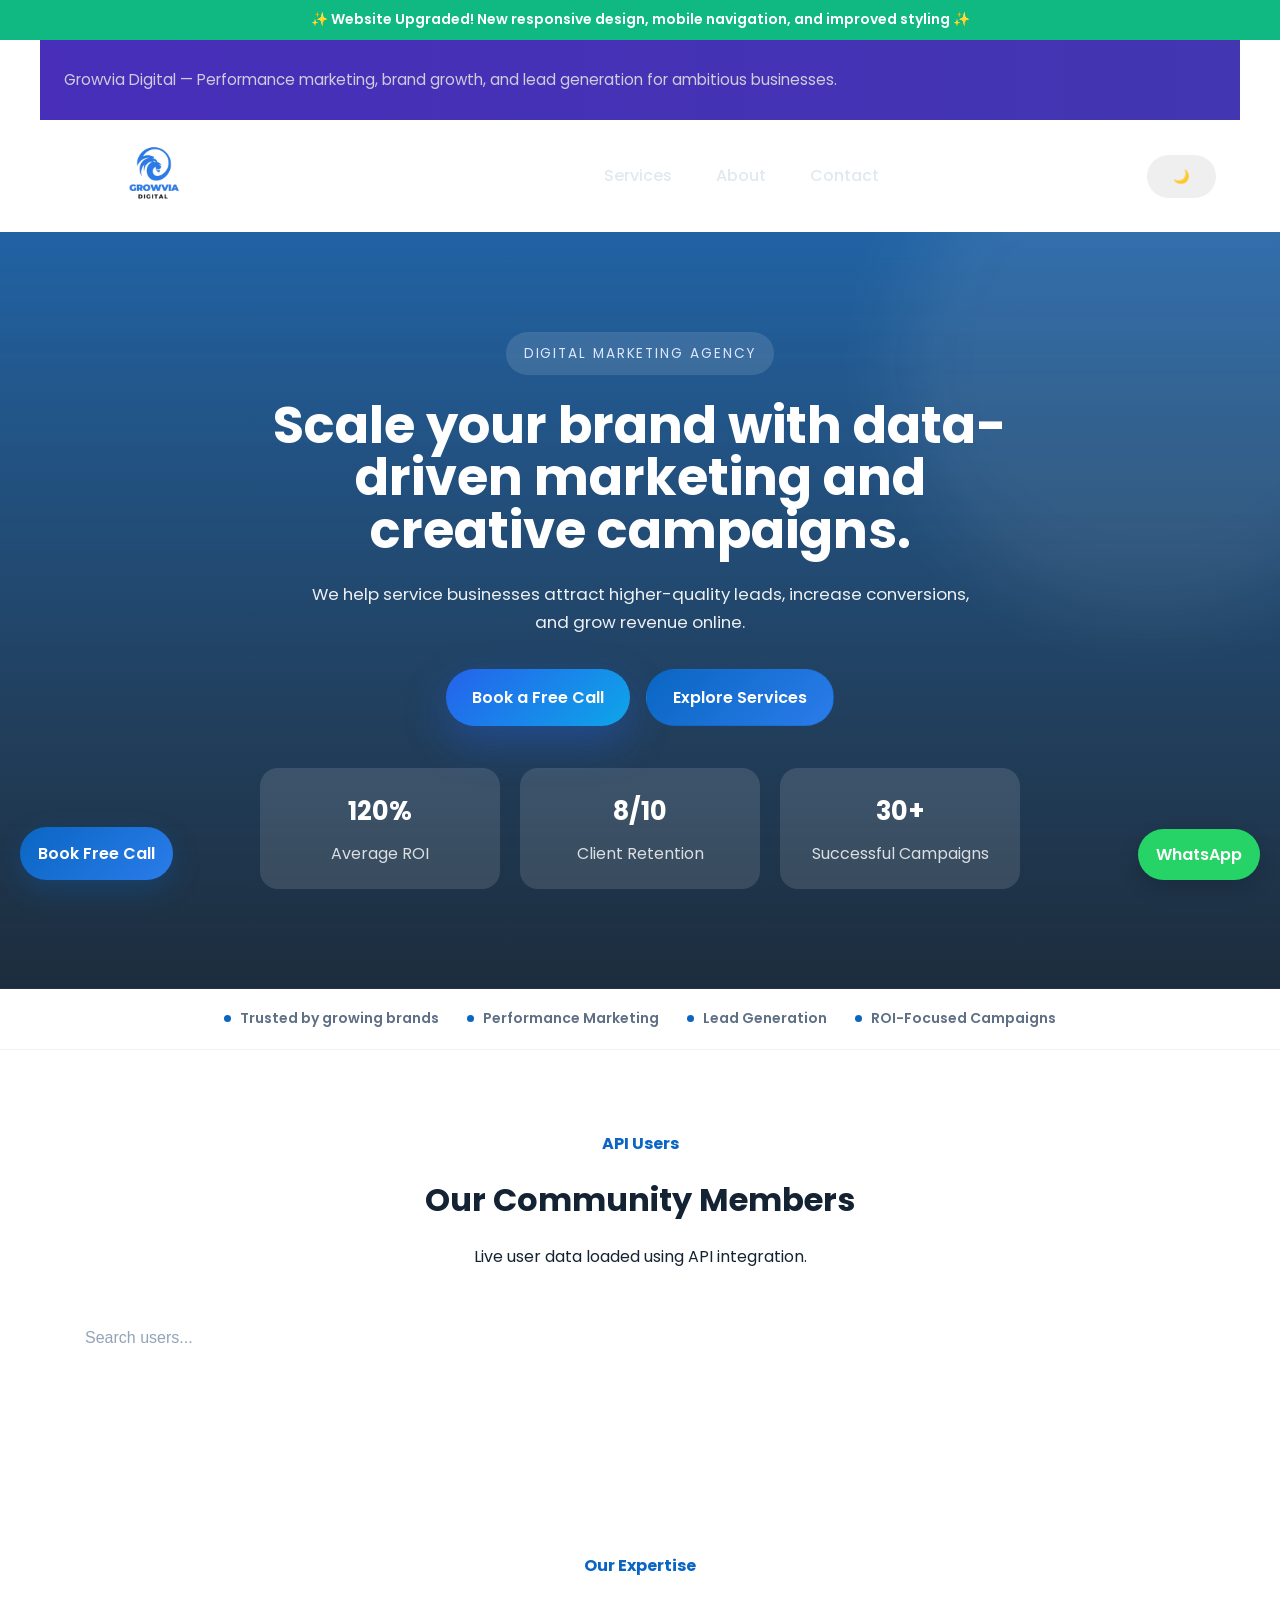
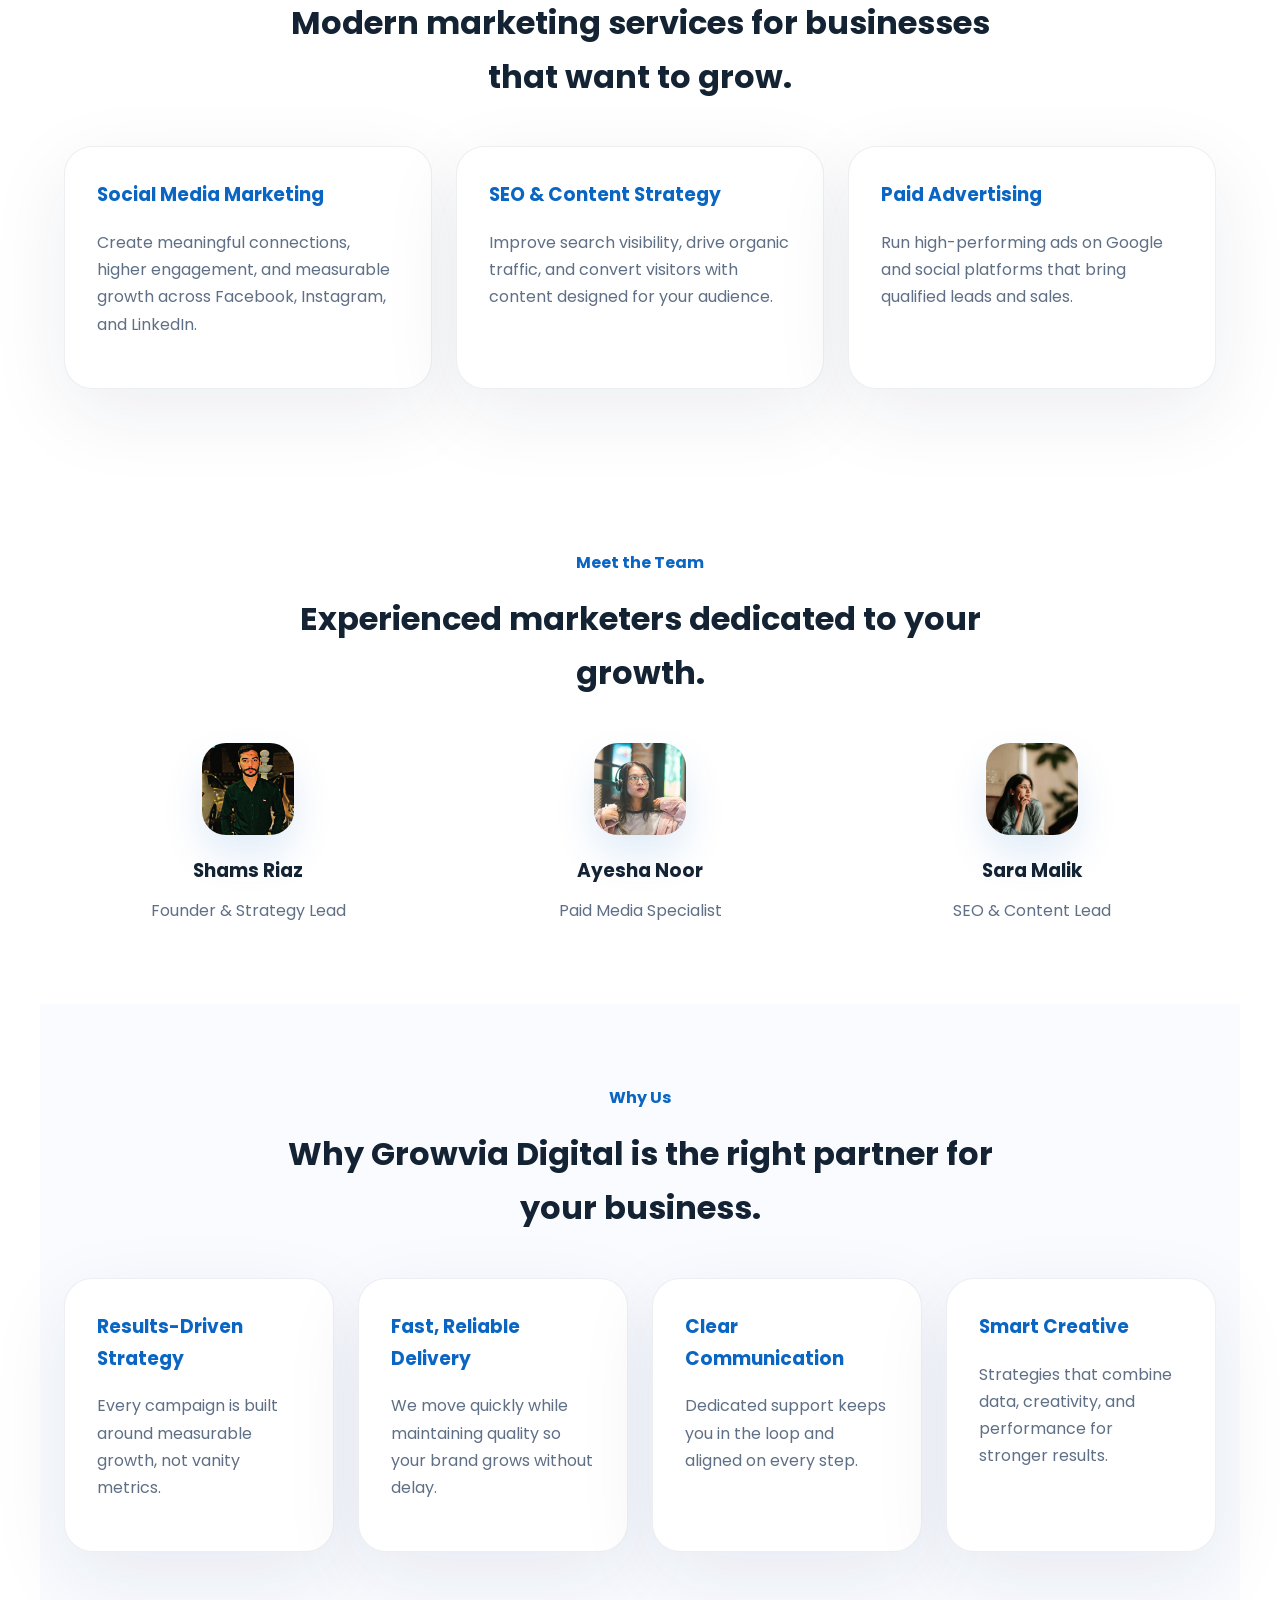
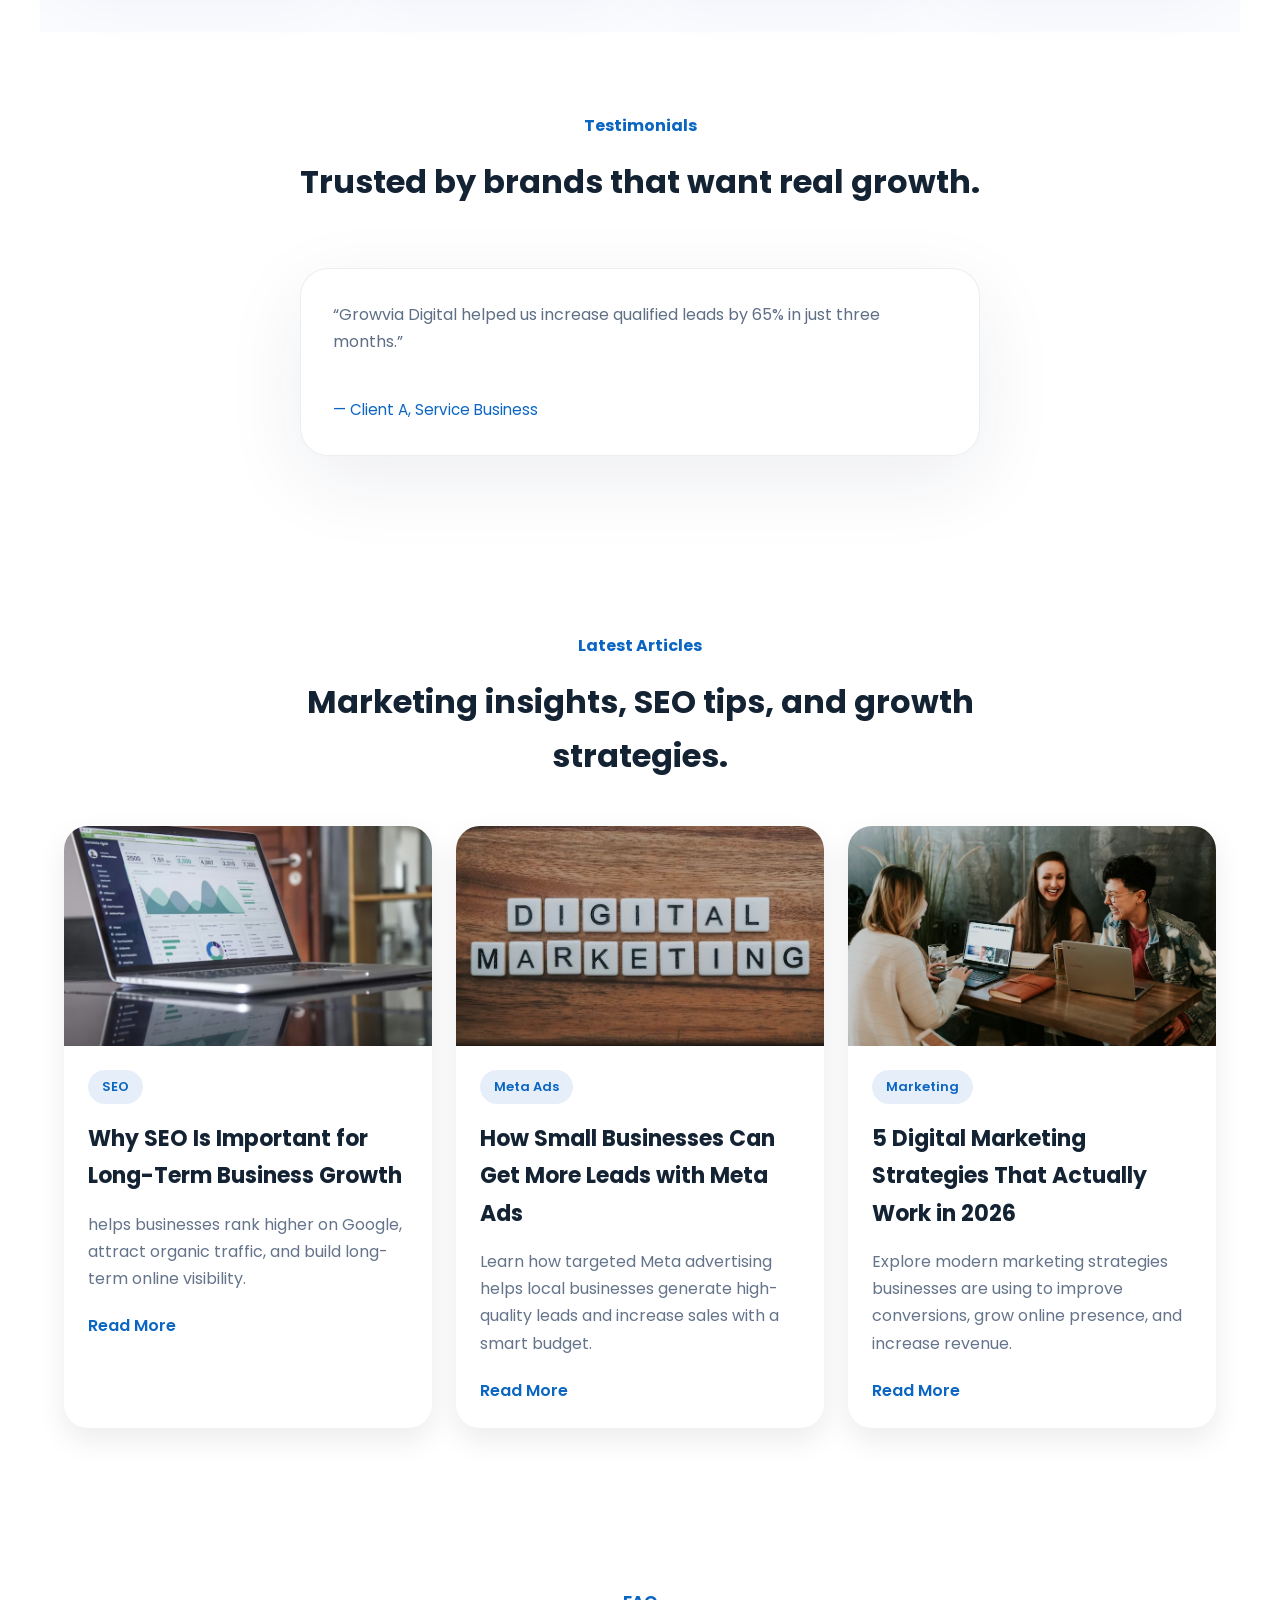
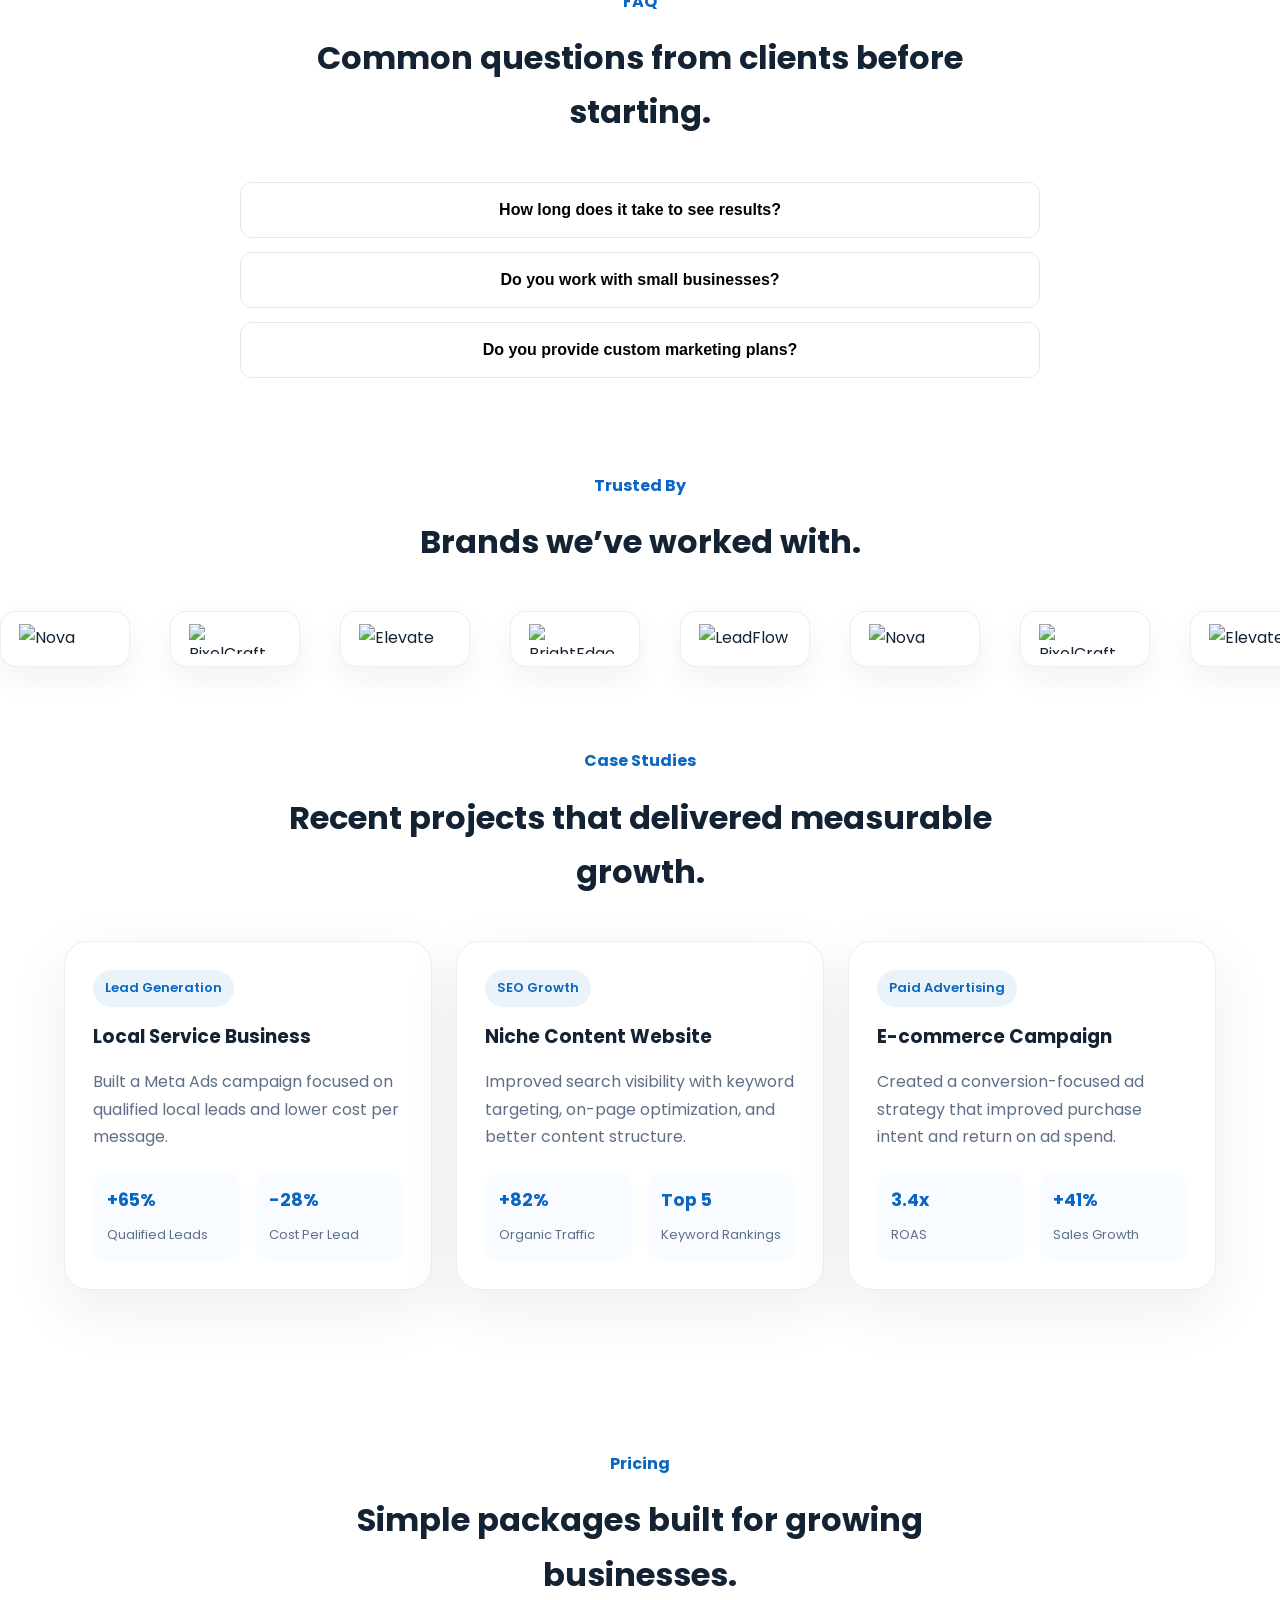
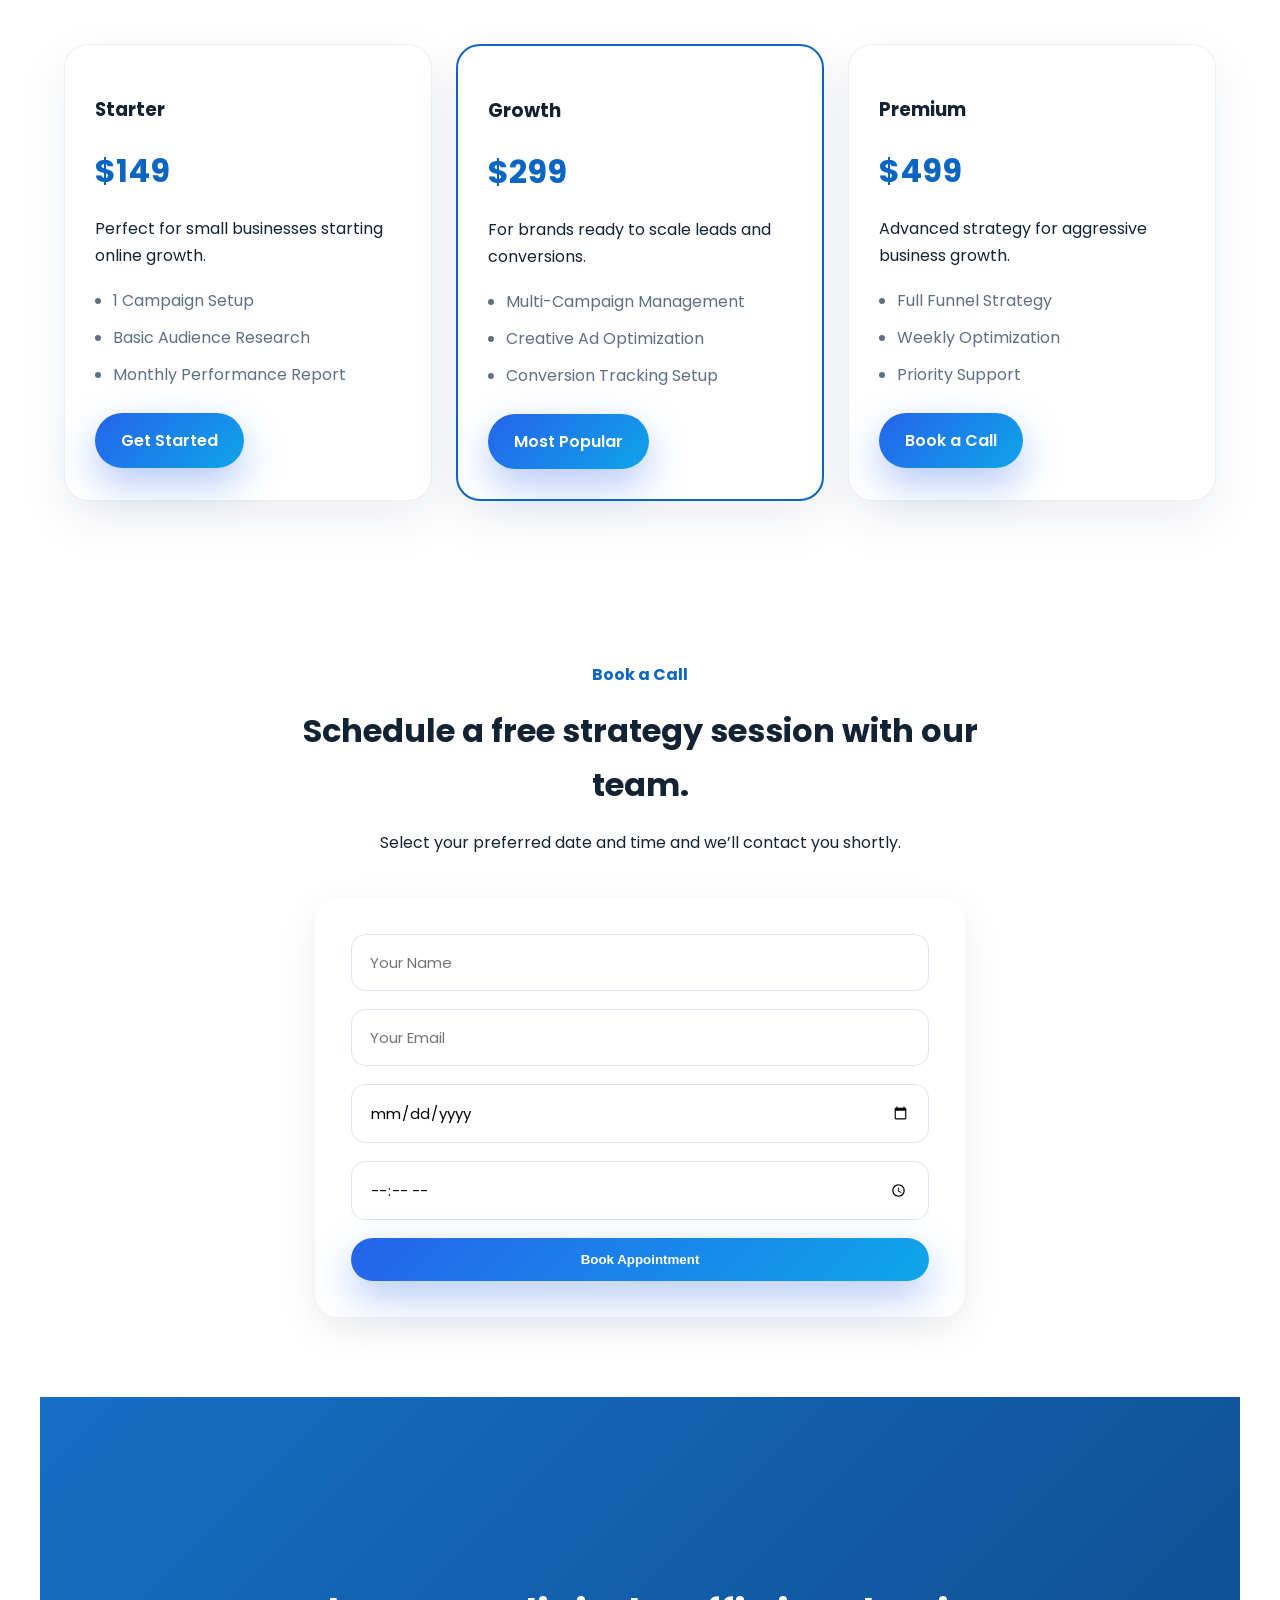
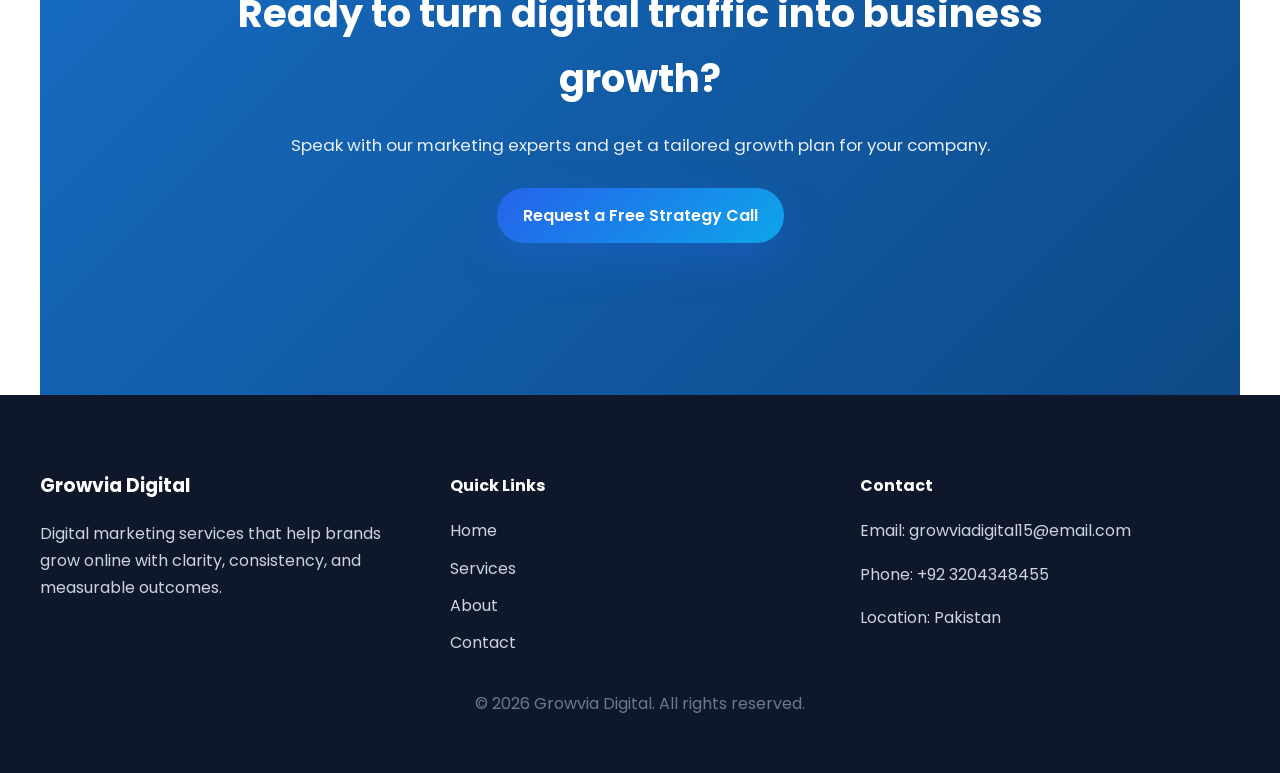
==== commit aa0c247f: "fixed  index.html" ====
--- a/index.html
+++ b/index.html
@@ -34,6 +34,7 @@
   <div class="loader-wrapper">
   <div class="loader"></div>
   <div id="userData"></div>
+  <input type="text" id="searchInput" placeholder="Search users...">
 </div>
   <div style="background: #10b981; color: white; text-align: center; padding: 8px; font-size: 14px; font-weight: 600;">
     ✨ Website Upgraded! New responsive design, mobile navigation, and improved styling ✨
@@ -127,7 +128,9 @@
 
   <div class="section-header">
     <span class="section-label">API Users</span>
-    <h2>Dynamic API Data</h2>
+    <h2>Our Community Members</h2>
+
+<p>Live user data loaded using API integration.</p>
   </div>
 
   <input 
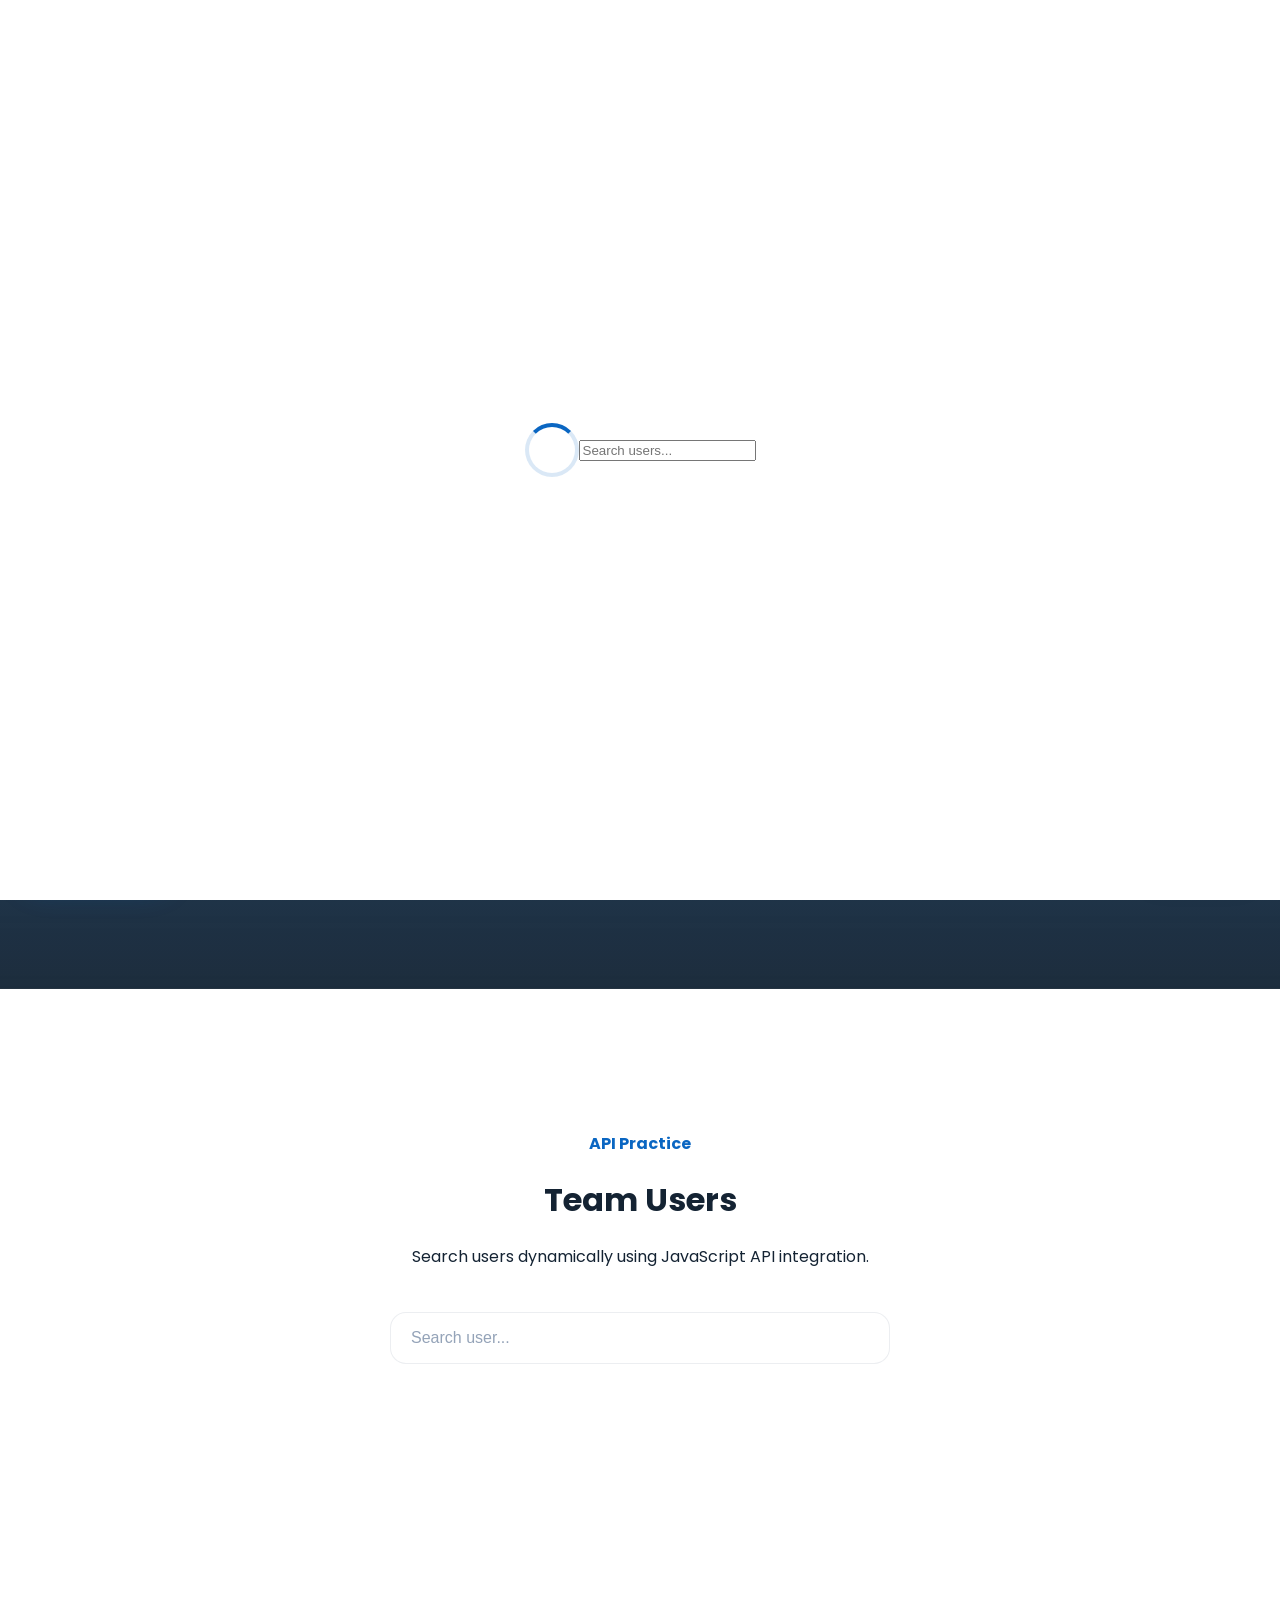
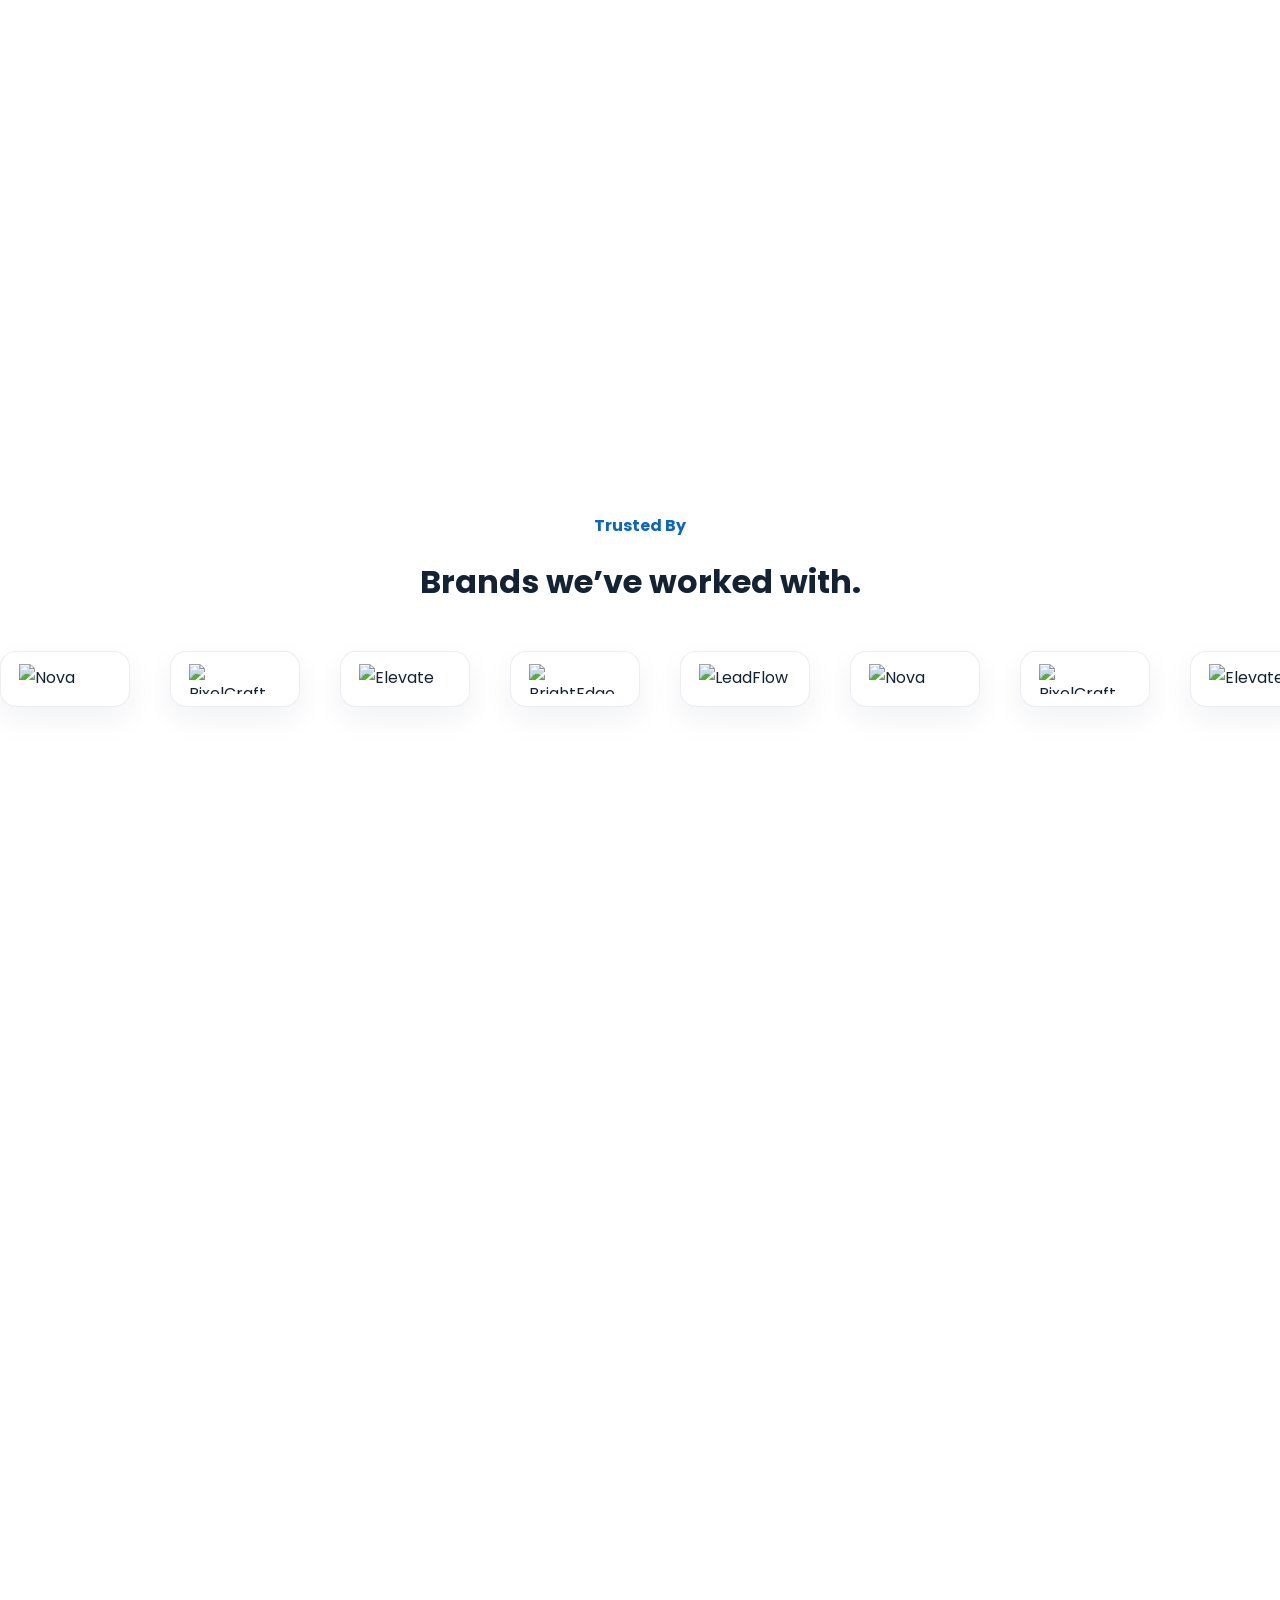
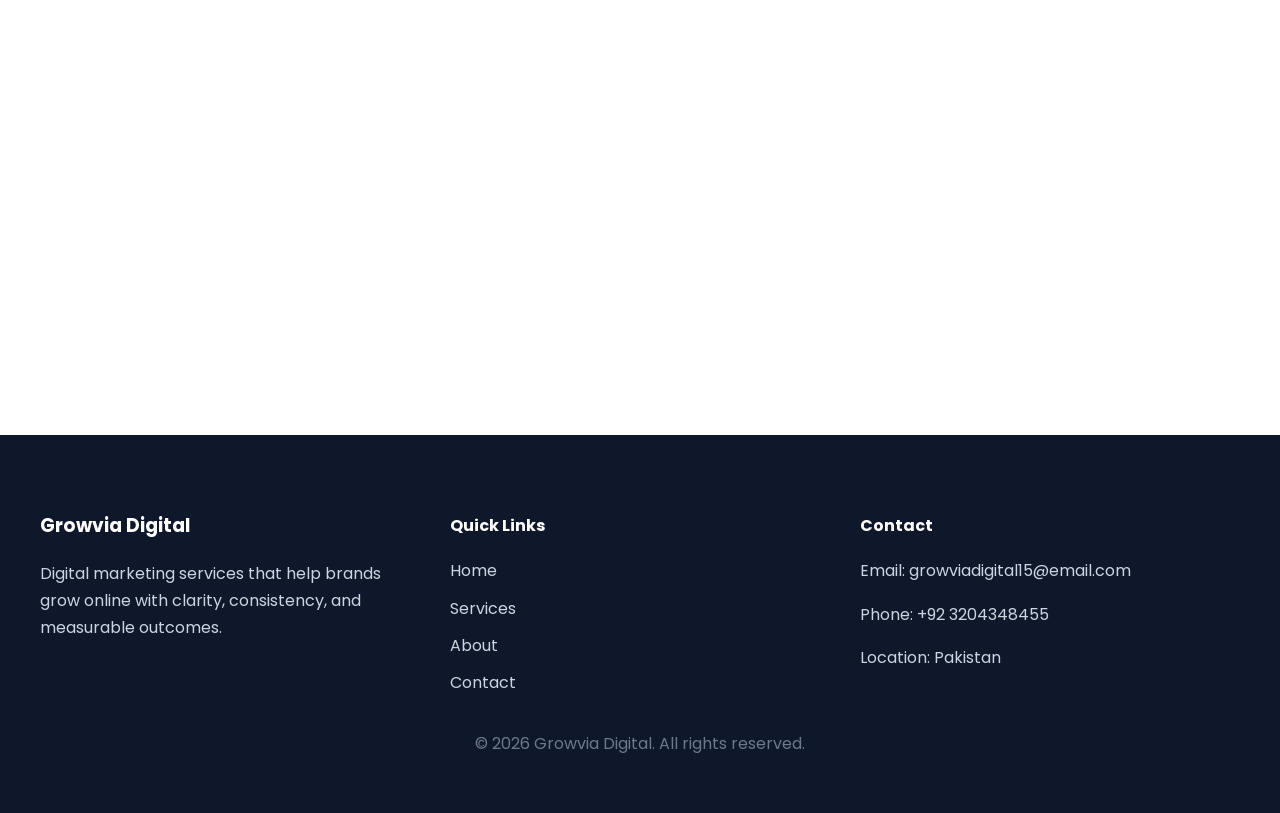
==== commit ee062ca4: "fixed to the index.html , js, and css" ====
--- a/index.html
+++ b/index.html
@@ -124,26 +124,34 @@
     <span>ROI-Focused Campaigns</span>
   </div>
 </section>
-<section class="section">
-
-  <div class="section-header">
-    <span class="section-label">API Users</span>
-    <h2>Our Community Members</h2>
-
-<p>Live user data loaded using API integration.</p>
-  </div>
-
-  <input 
-    type="text"
-    id="searchInput"
-    placeholder="Search users..."
-    class="search-input"
-  />
-
-  <div id="userData" class="api-user-card"></div>
-
-</section>
-
+<section class="section api-section">
+
+  <div class="section-header">
+    <span class="section-label">API Practice</span>
+
+    <h2>Team Users</h2>
+
+    <p>
+      Search users dynamically using JavaScript API integration.
+    </p>
+  </div>
+
+  <!-- SEARCH BAR -->
+  <div class="search-box">
+
+    <input
+      type="text"
+      id="searchInput"
+      placeholder="Search user..."
+      class="search-input"
+    />
+
+  </div>
+
+  <!-- USER CARDS -->
+  <div id="userData" class="services-grid"></div>
+
+</section>
     <section id="services-preview" class="section reveal">
       <div class="section-header">
         <span class="section-label">Our Expertise</span>
--- a/style.css
+++ b/style.css
@@ -1727,4 +1727,24 @@
 .search-input::placeholder {
   color: #94a3b8;
 }
-
+.search-box{
+  max-width: 500px;
+  margin: 0 auto 40px;
+}
+
+.search-input{
+  width: 100%;
+  padding: 16px 20px;
+  border-radius: 16px;
+  border: 1px solid rgba(20,40,80,0.08);
+  font-size: 16px;
+  outline: none;
+  transition: all 0.3s ease;
+  background: #ffffff;
+}
+
+.search-input:focus{
+  border-color: #0a66c2;
+  box-shadow: 0 0 0 4px rgba(10,102,194,0.12);
+}
+
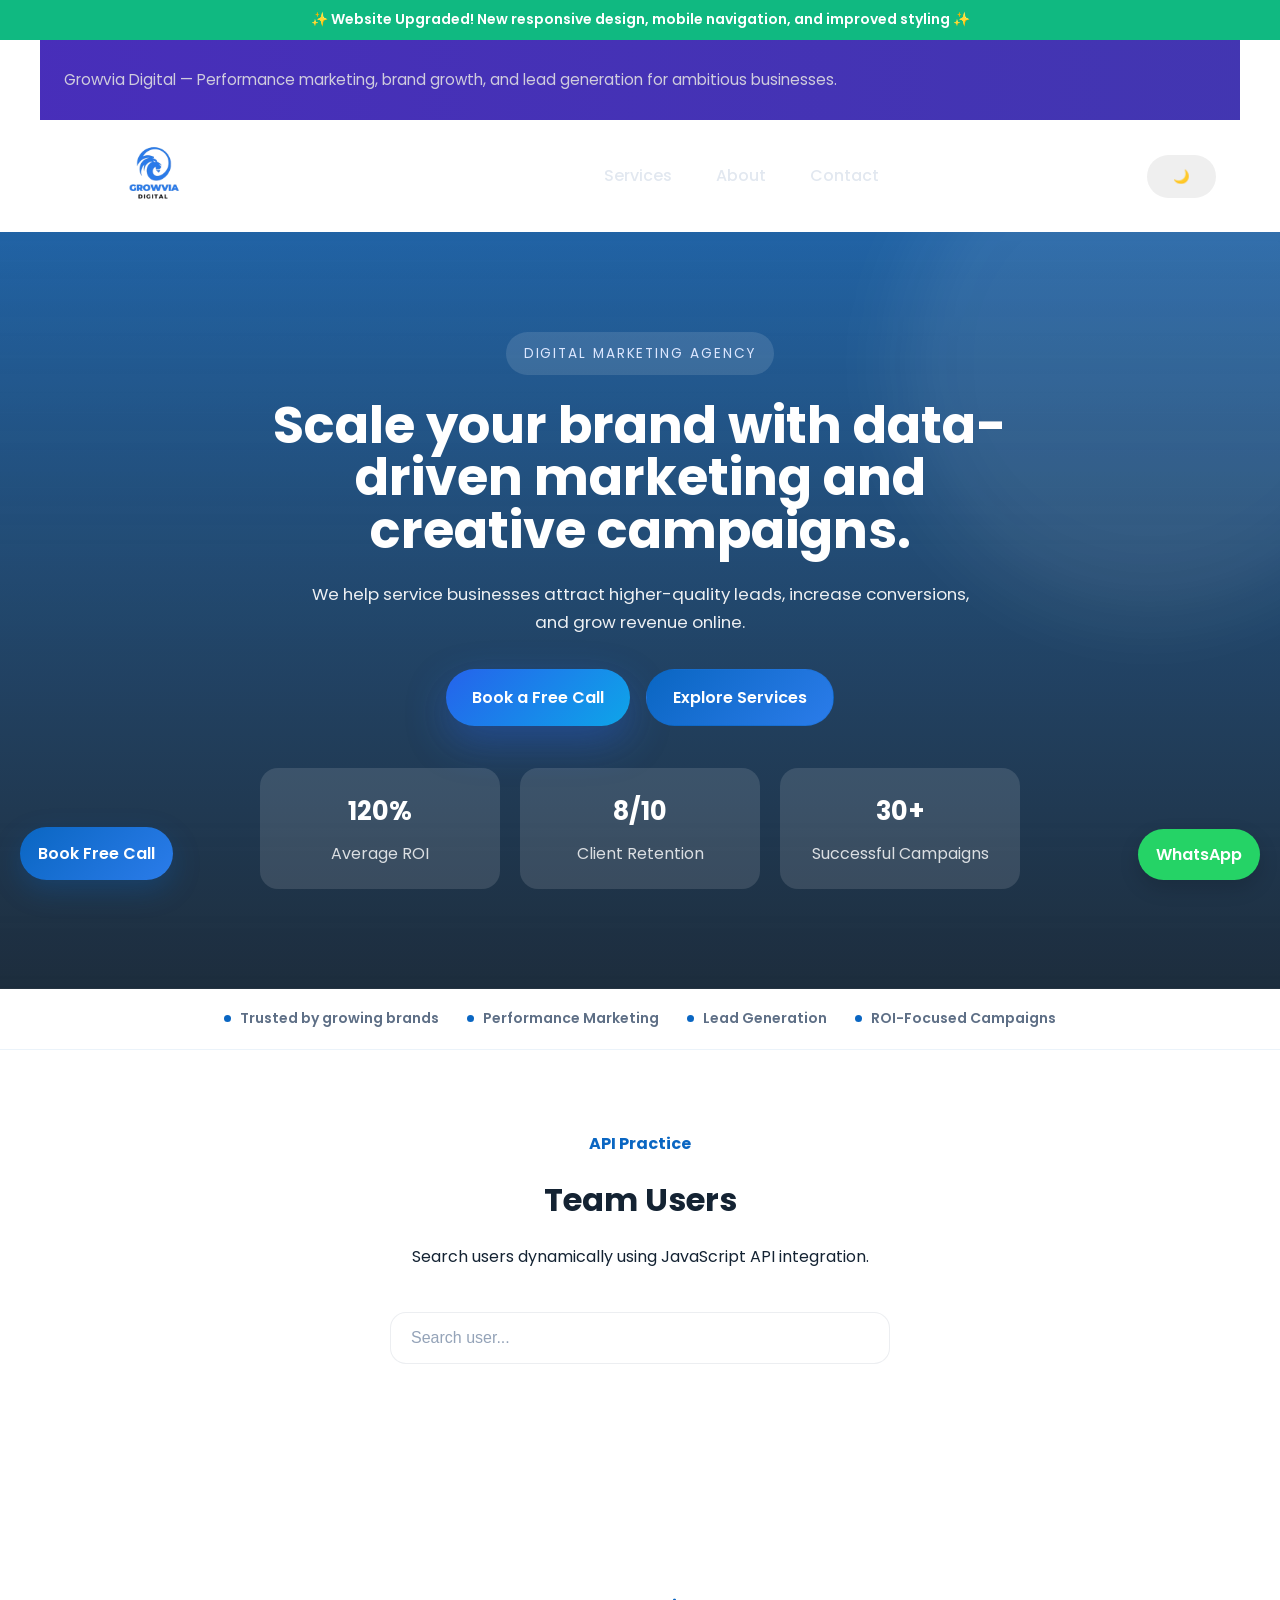
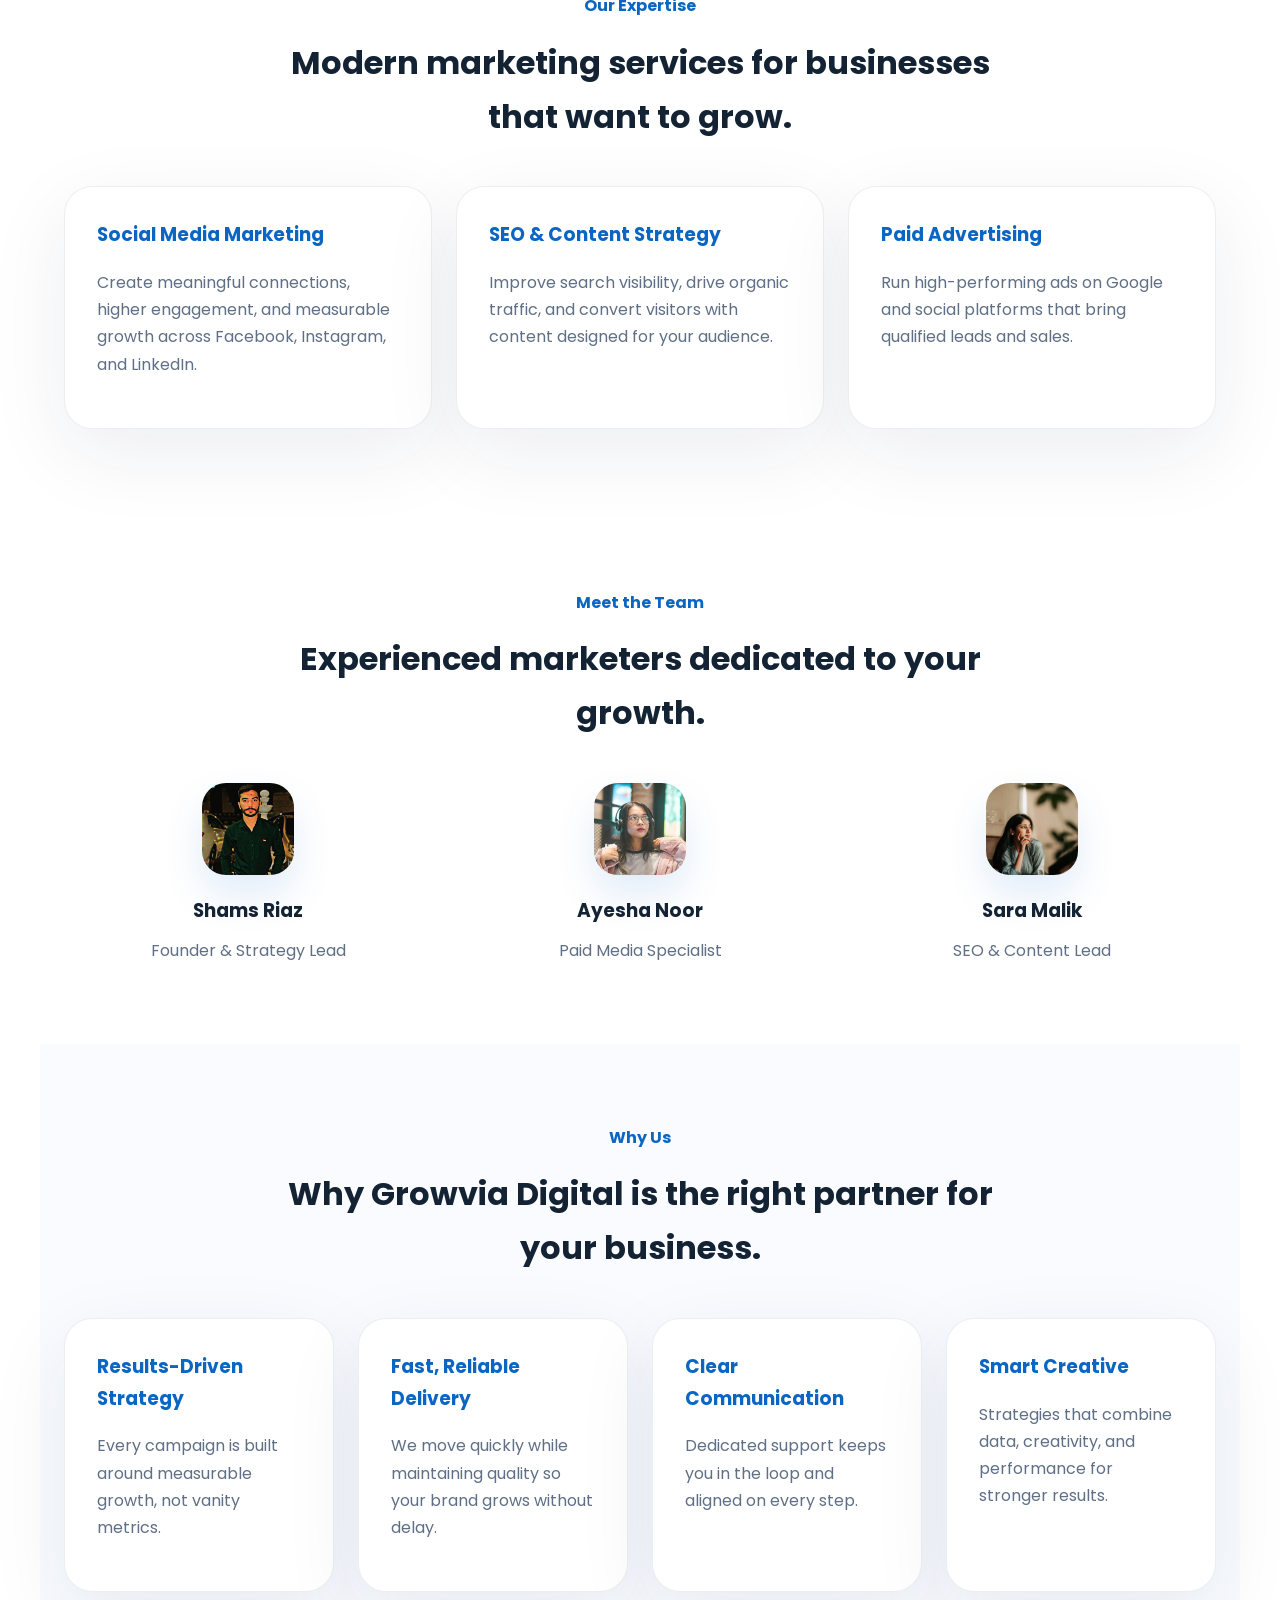
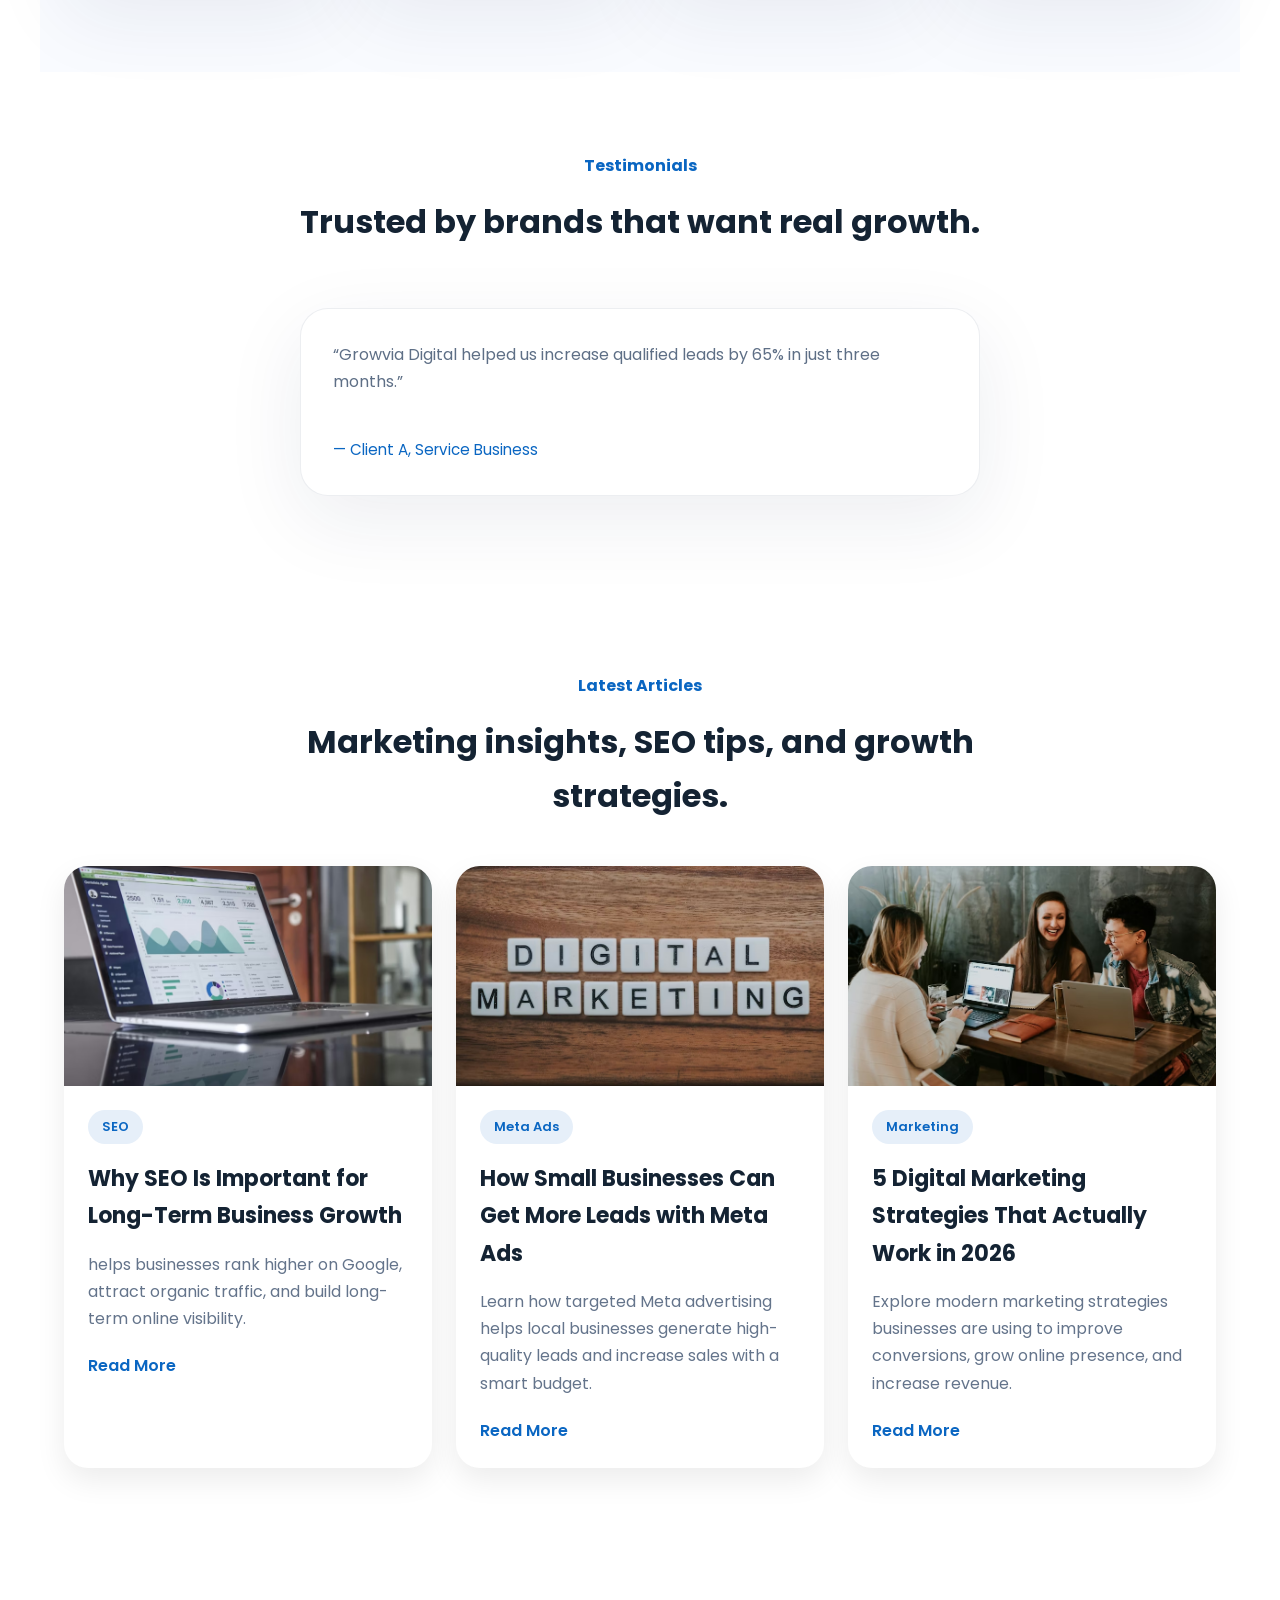
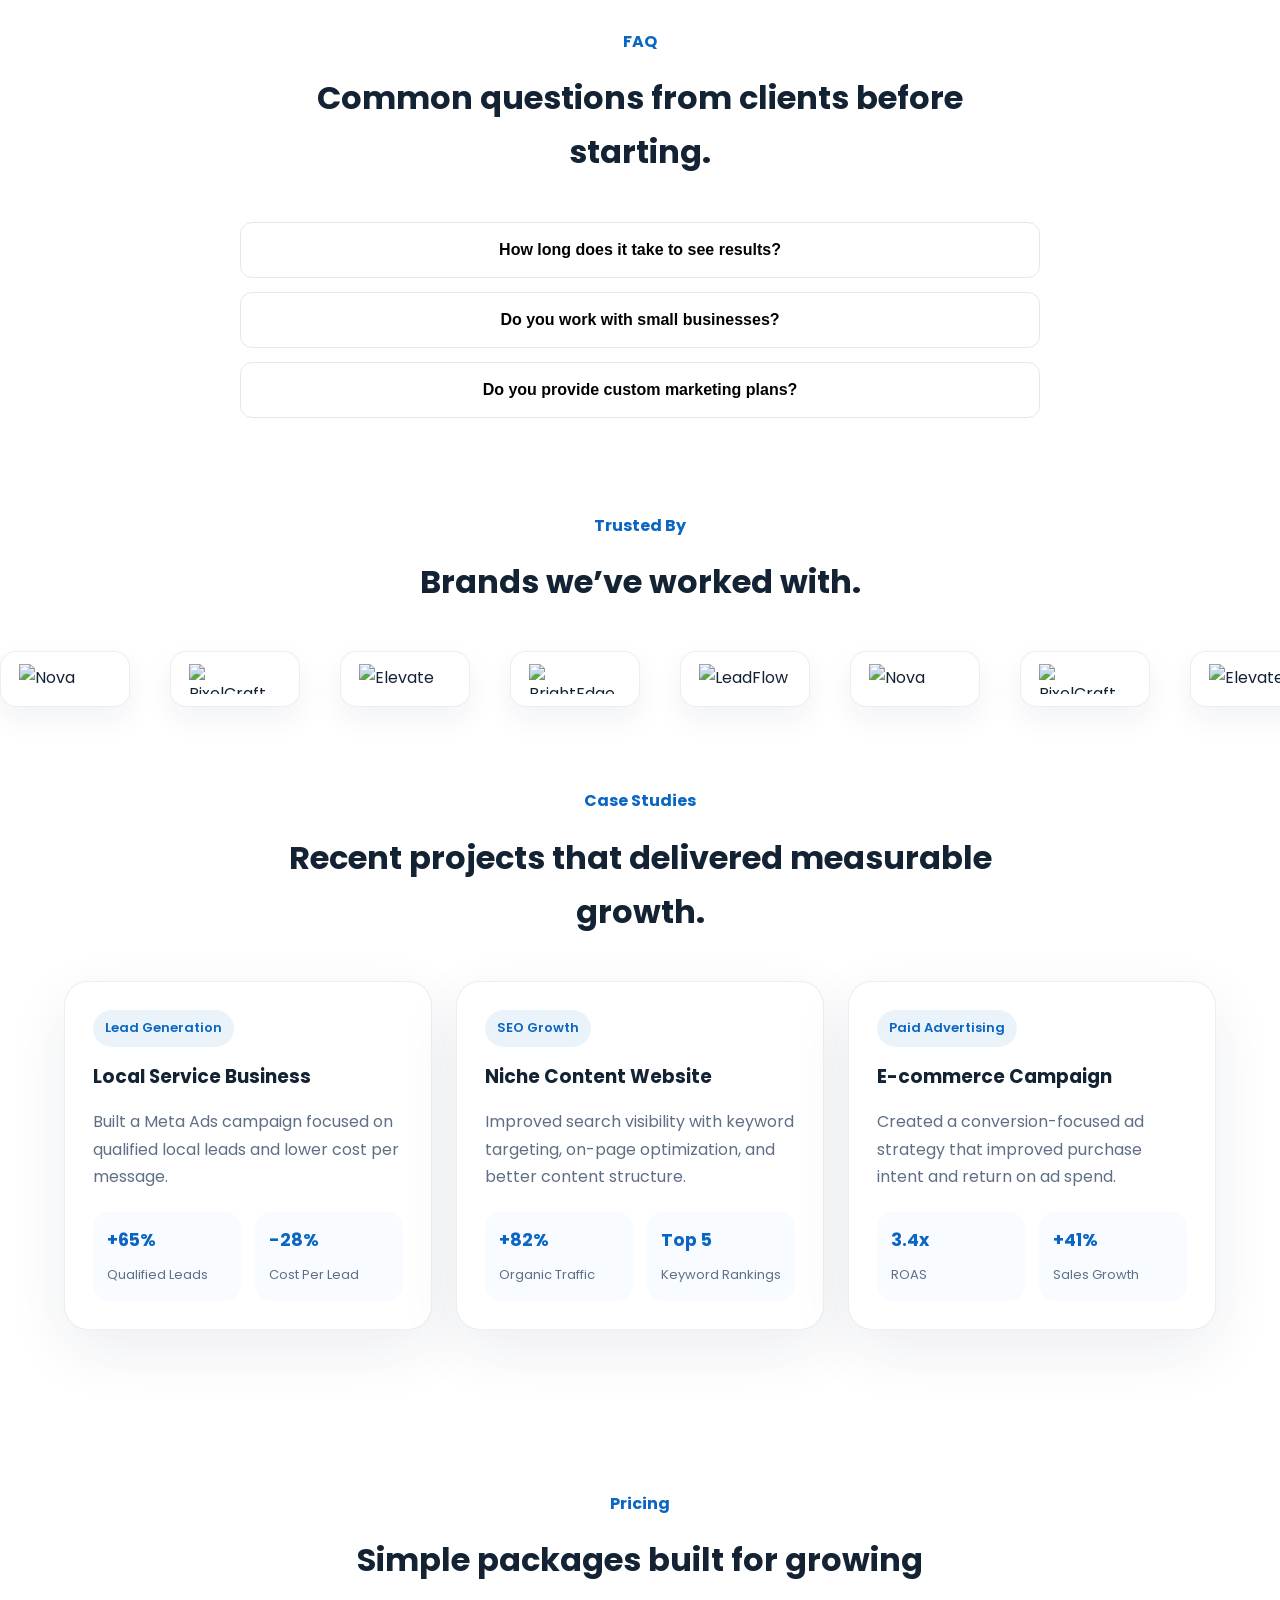
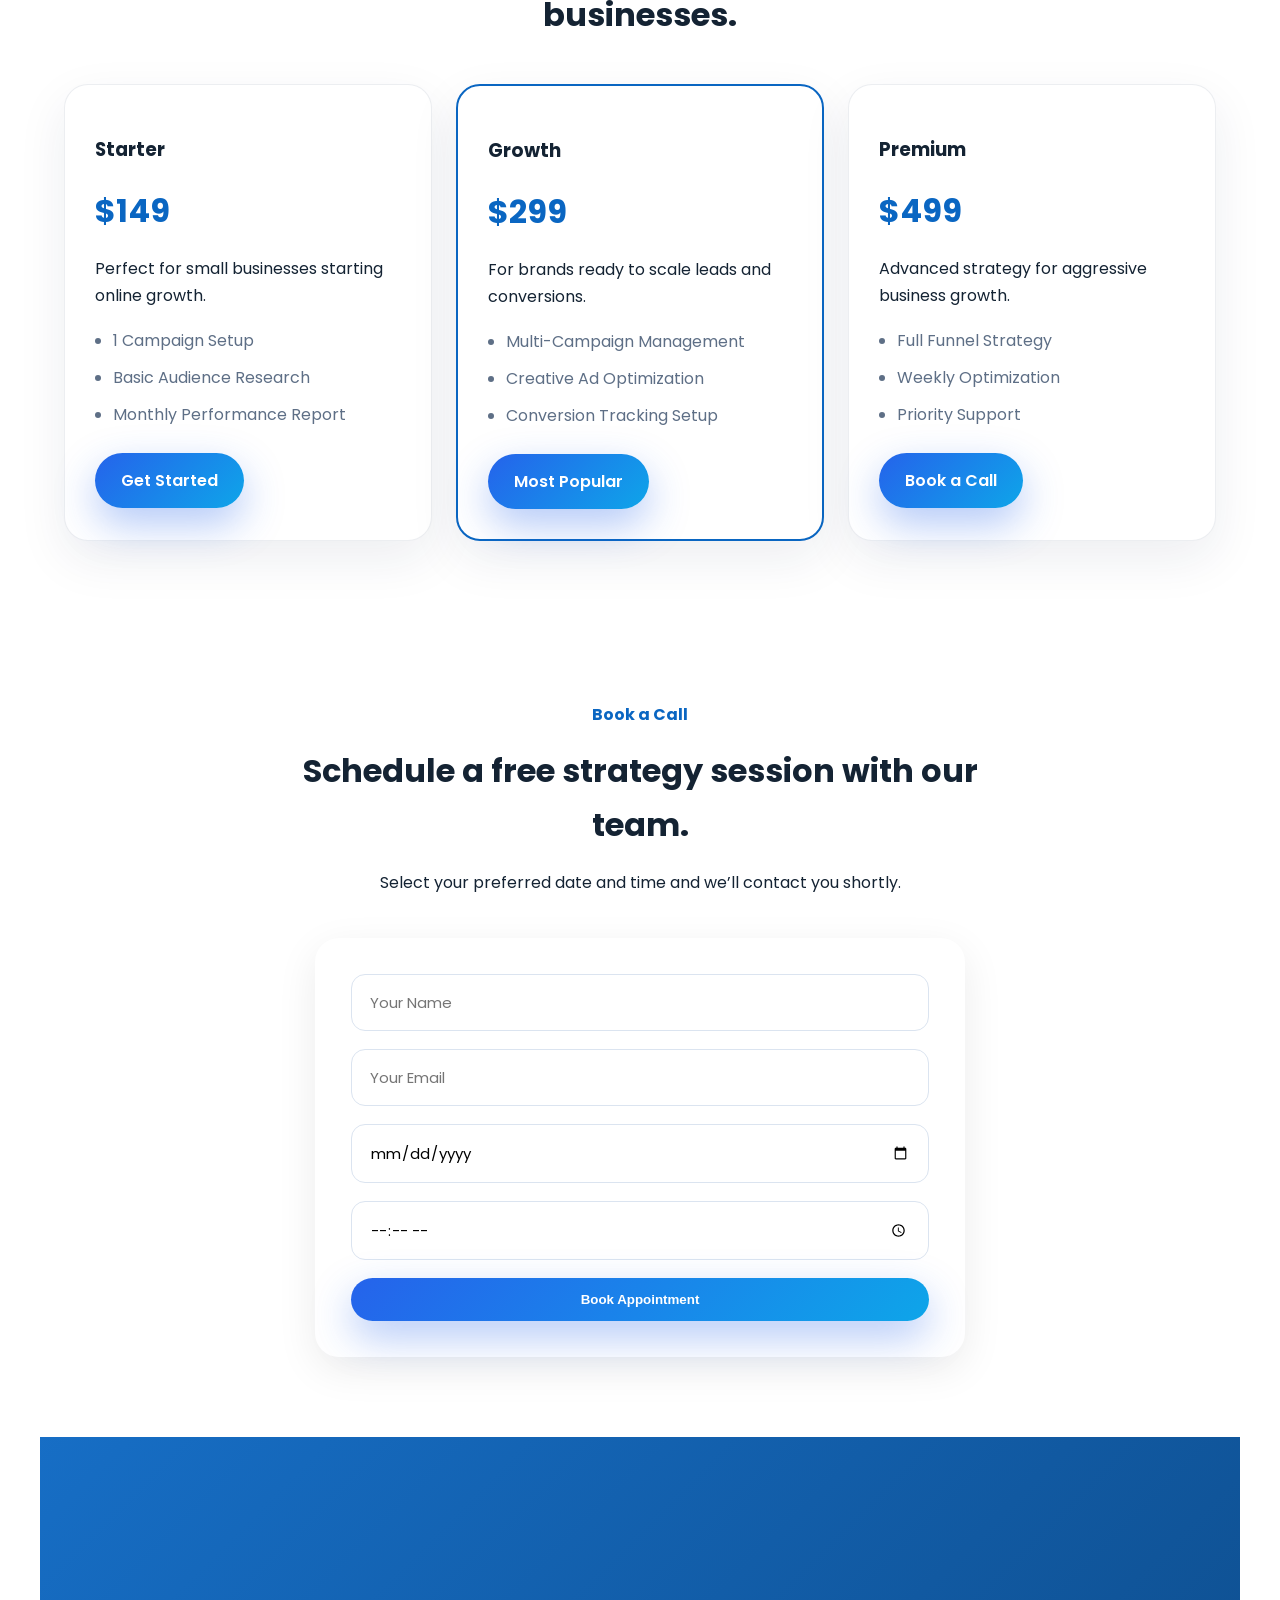
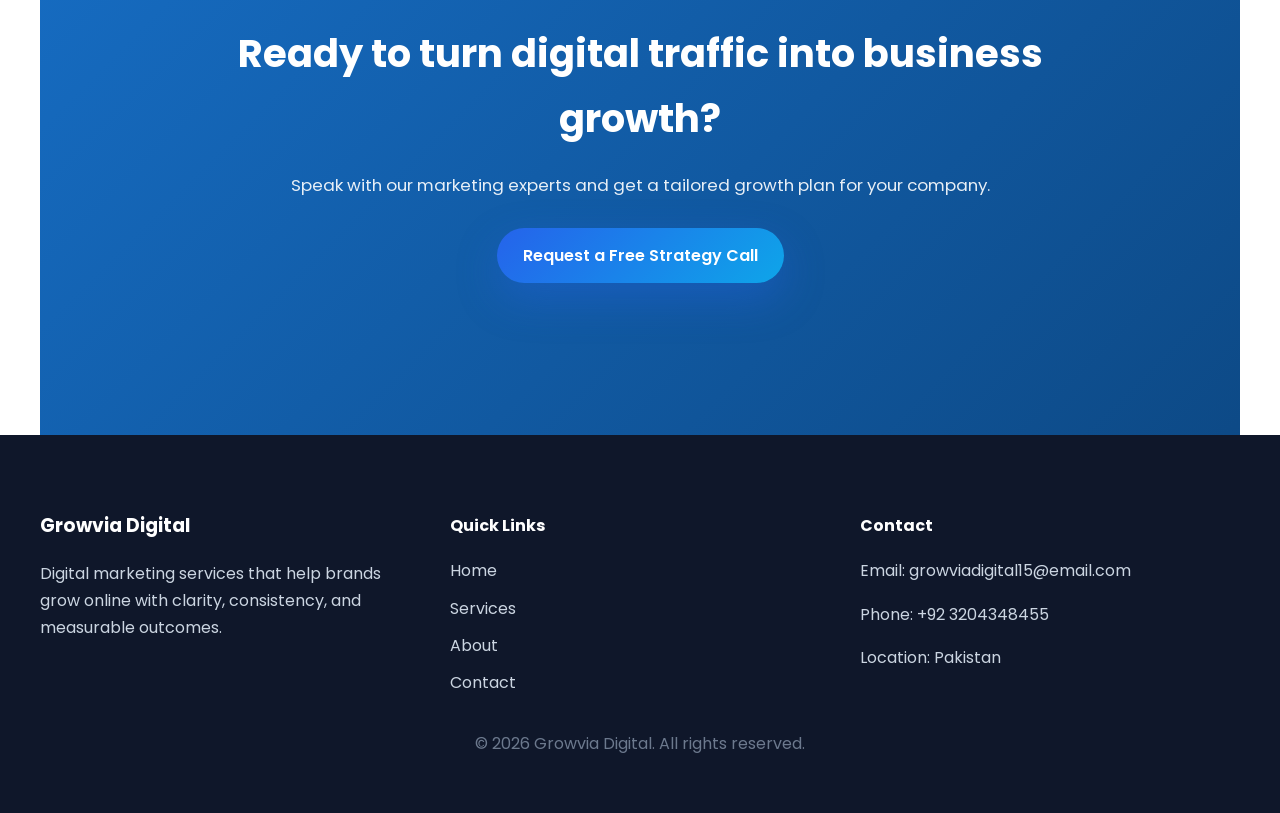
==== commit da50ba67: "fixed" ====
--- a/index.html
+++ b/index.html
@@ -124,6 +124,7 @@
     <span>ROI-Focused Campaigns</span>
   </div>
 </section>
+<div id="userData" class="api-user-card"></div>
 <section class="section api-section">
 
   <div class="section-header">
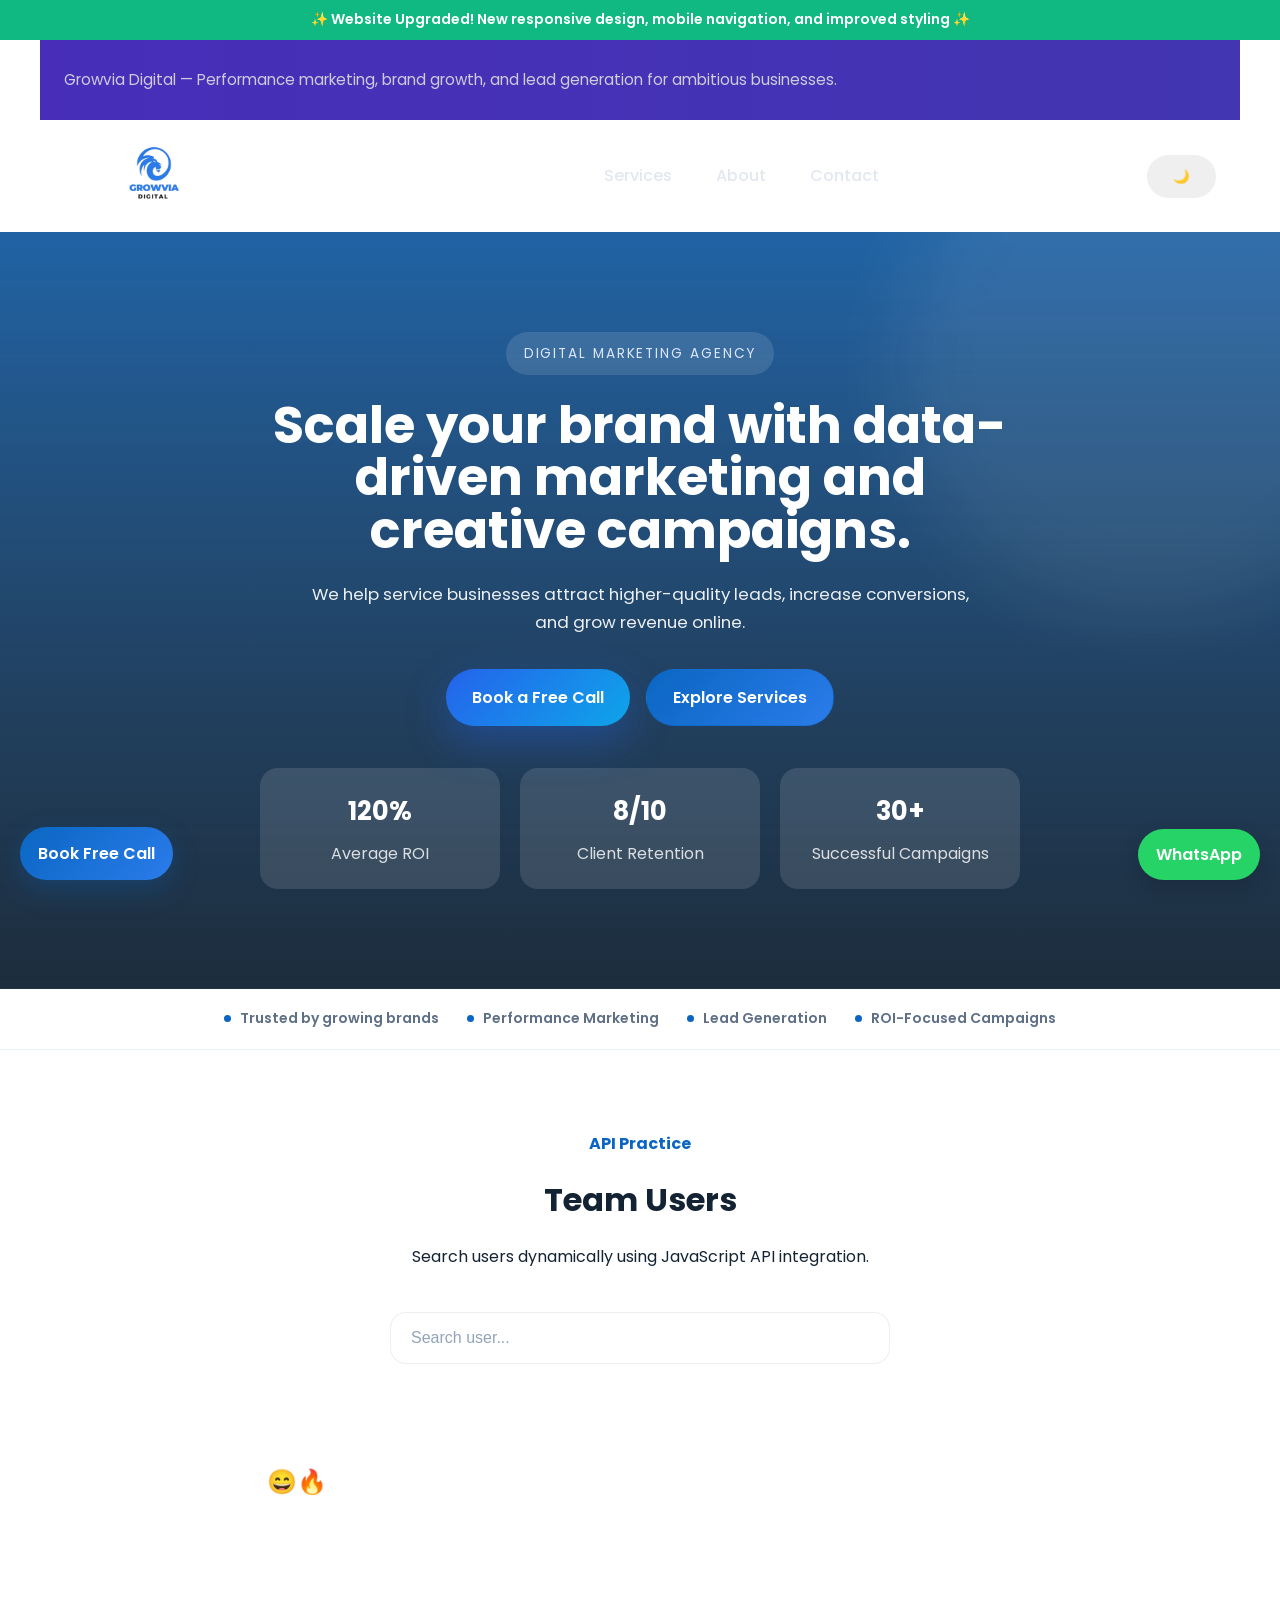
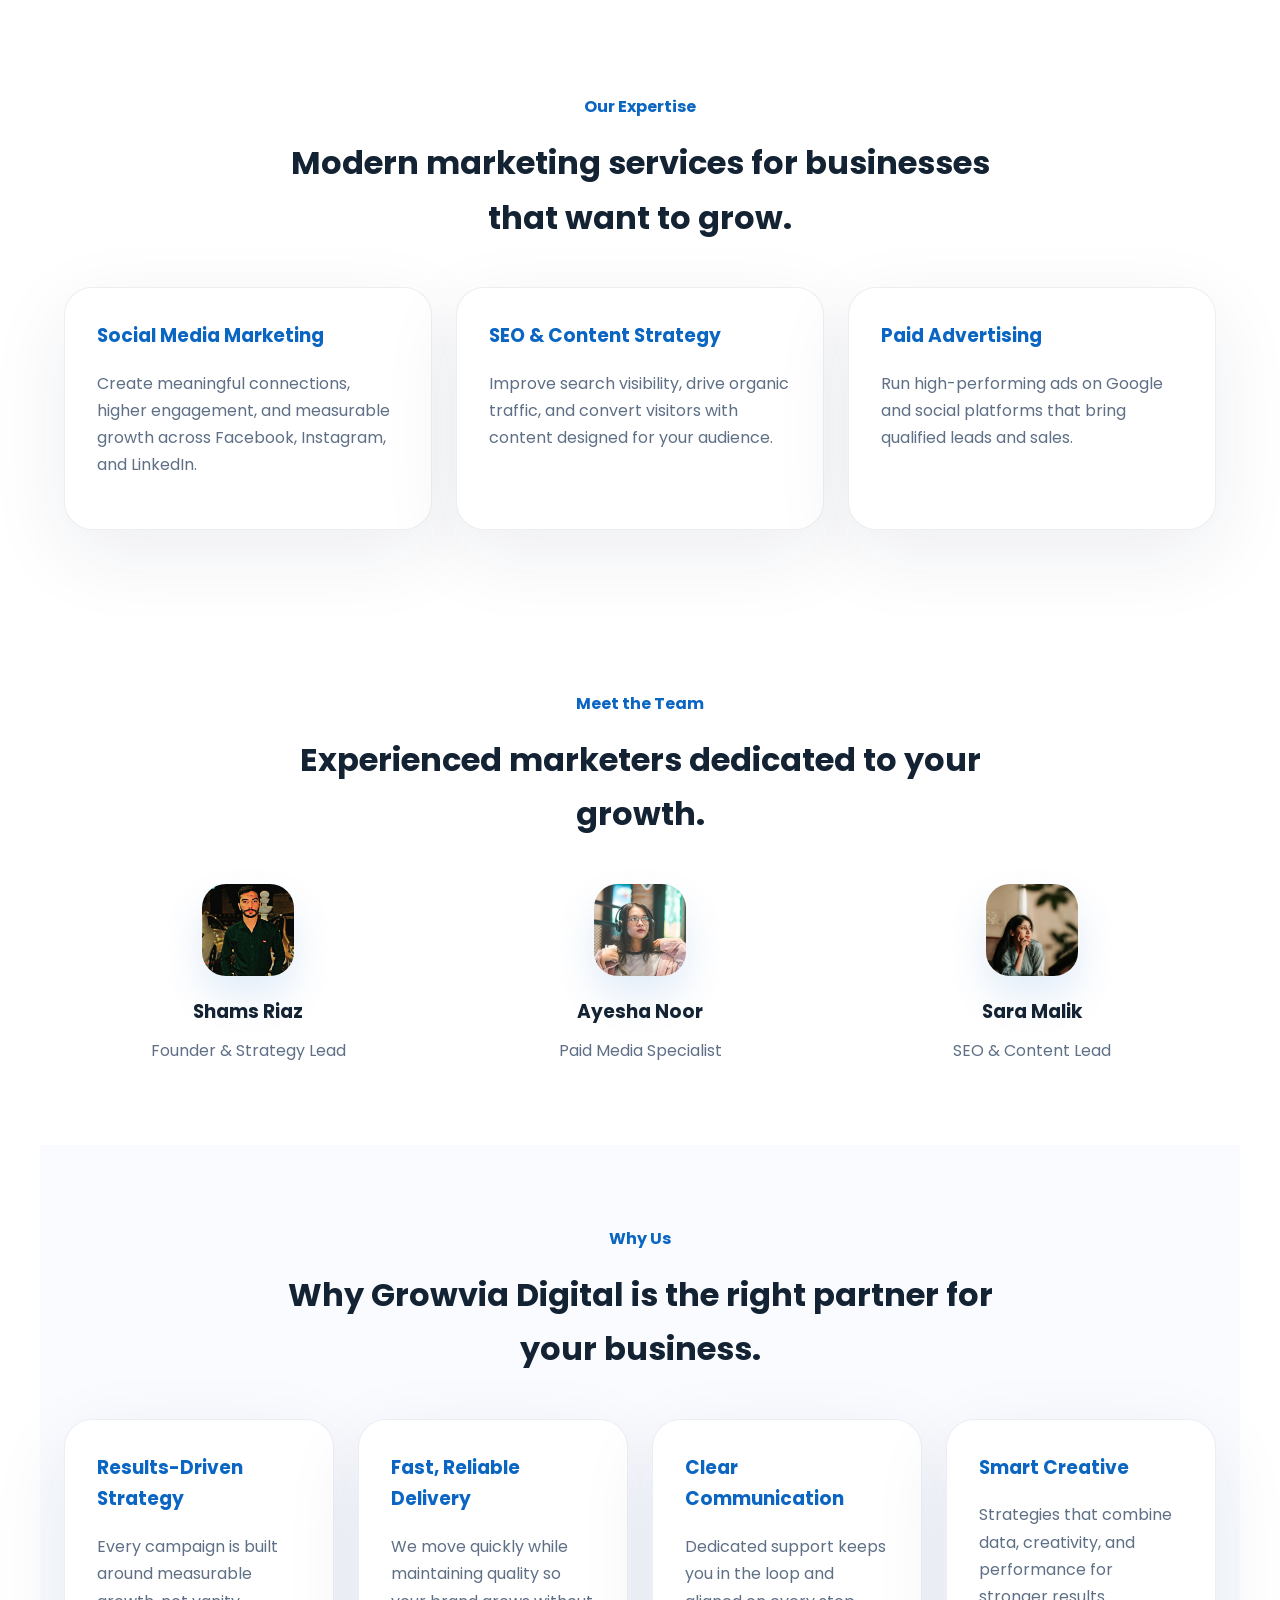
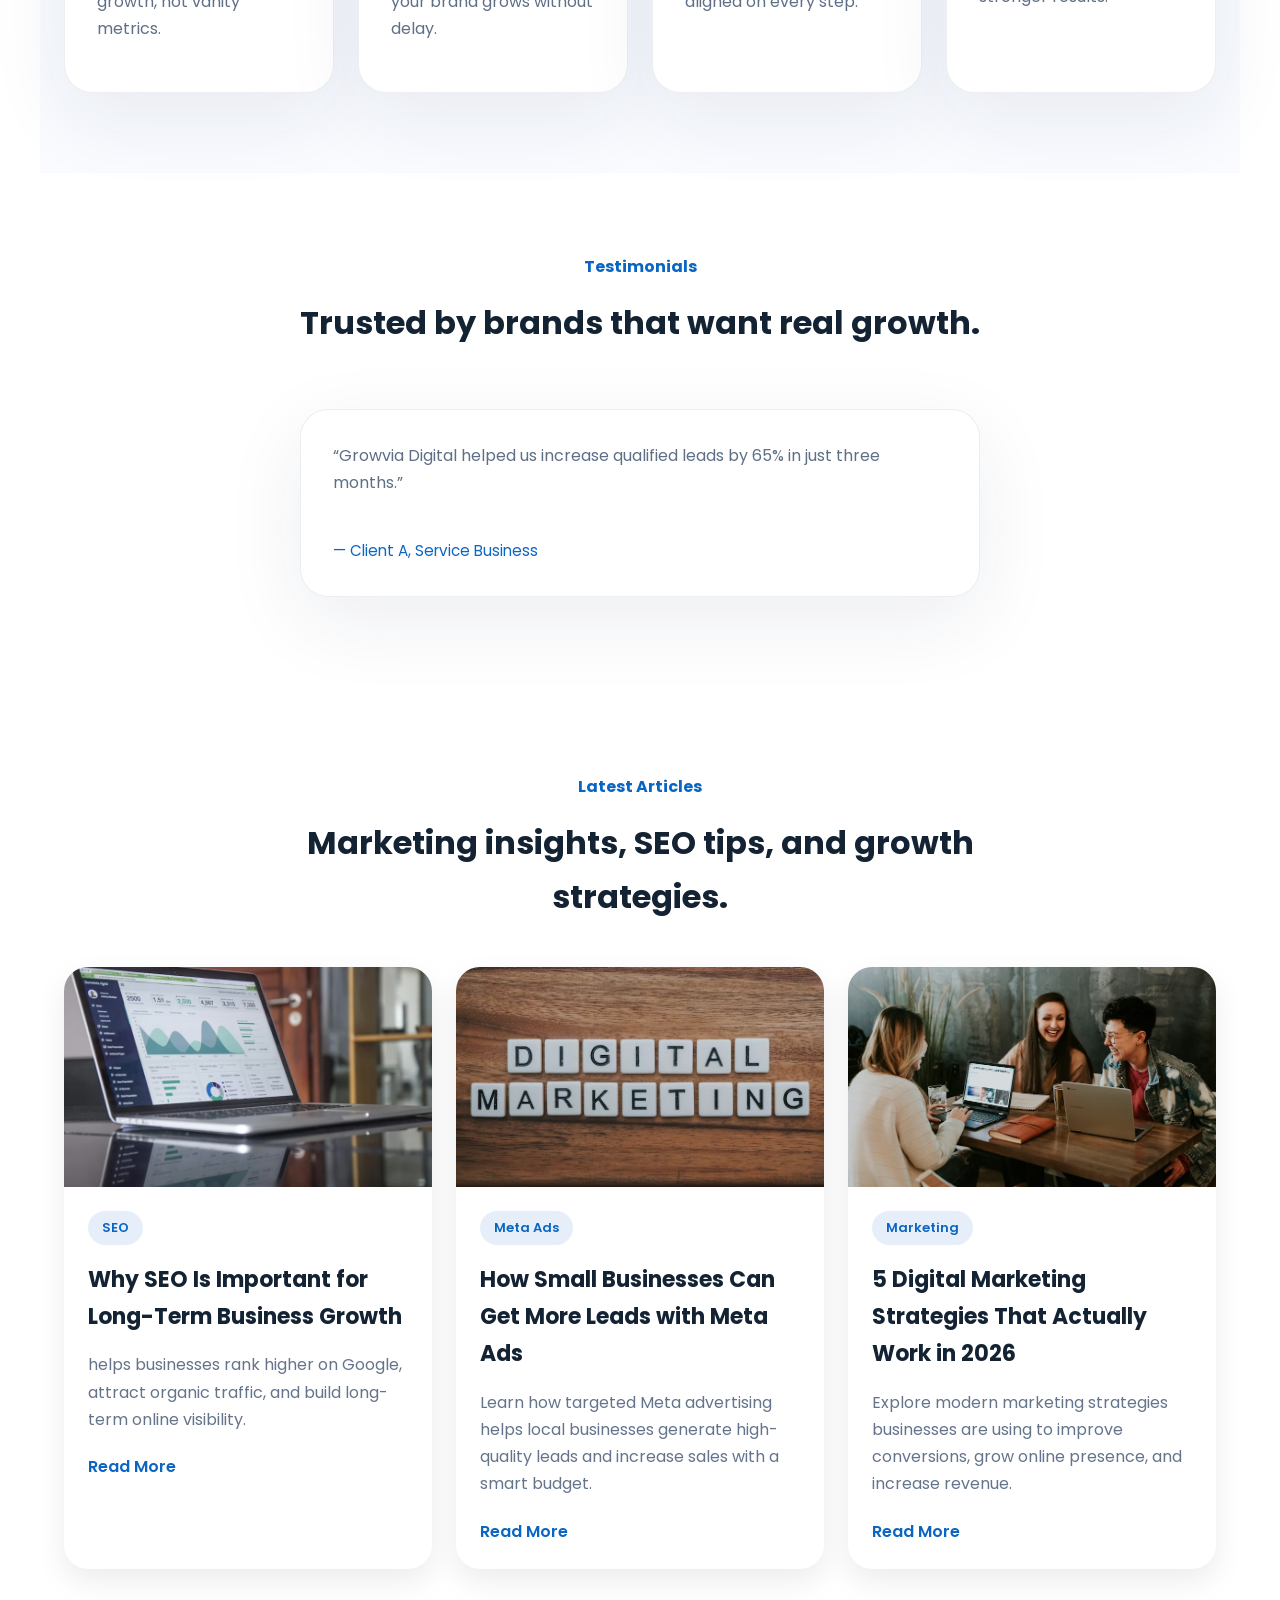
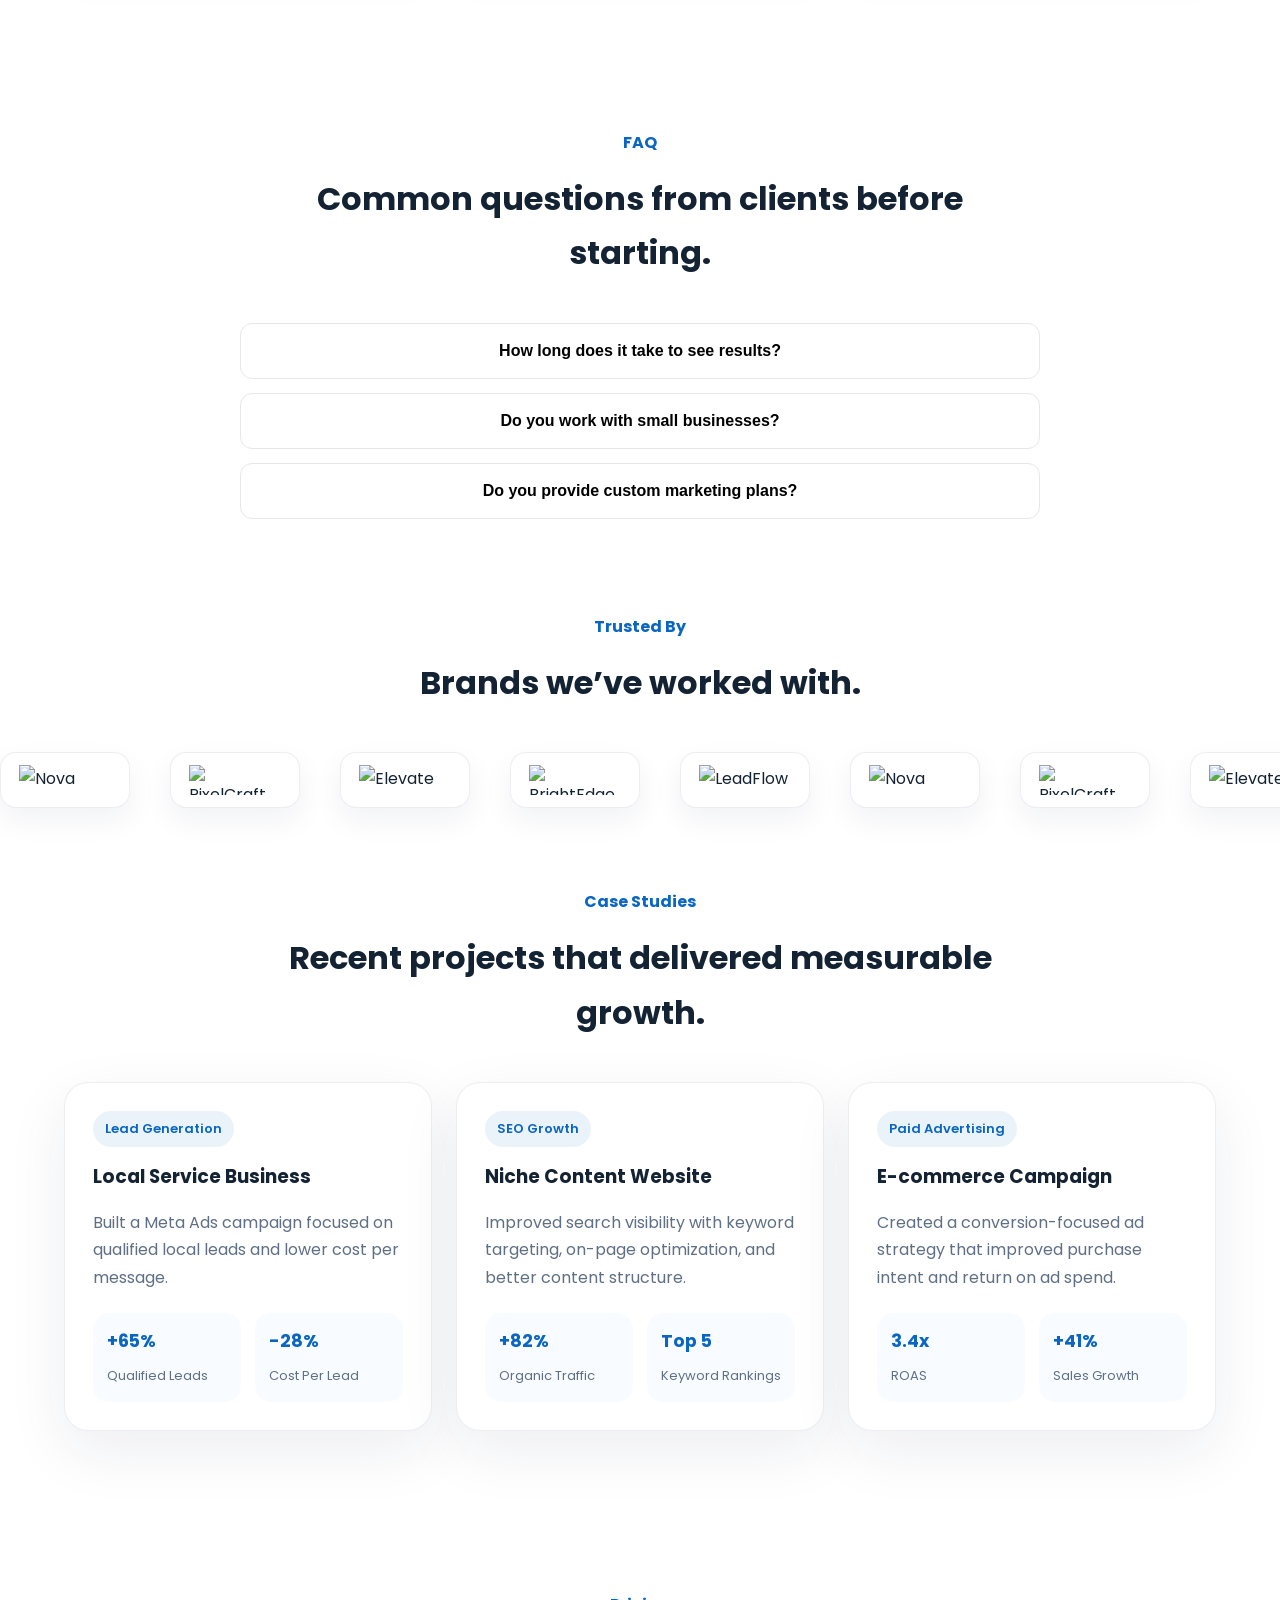
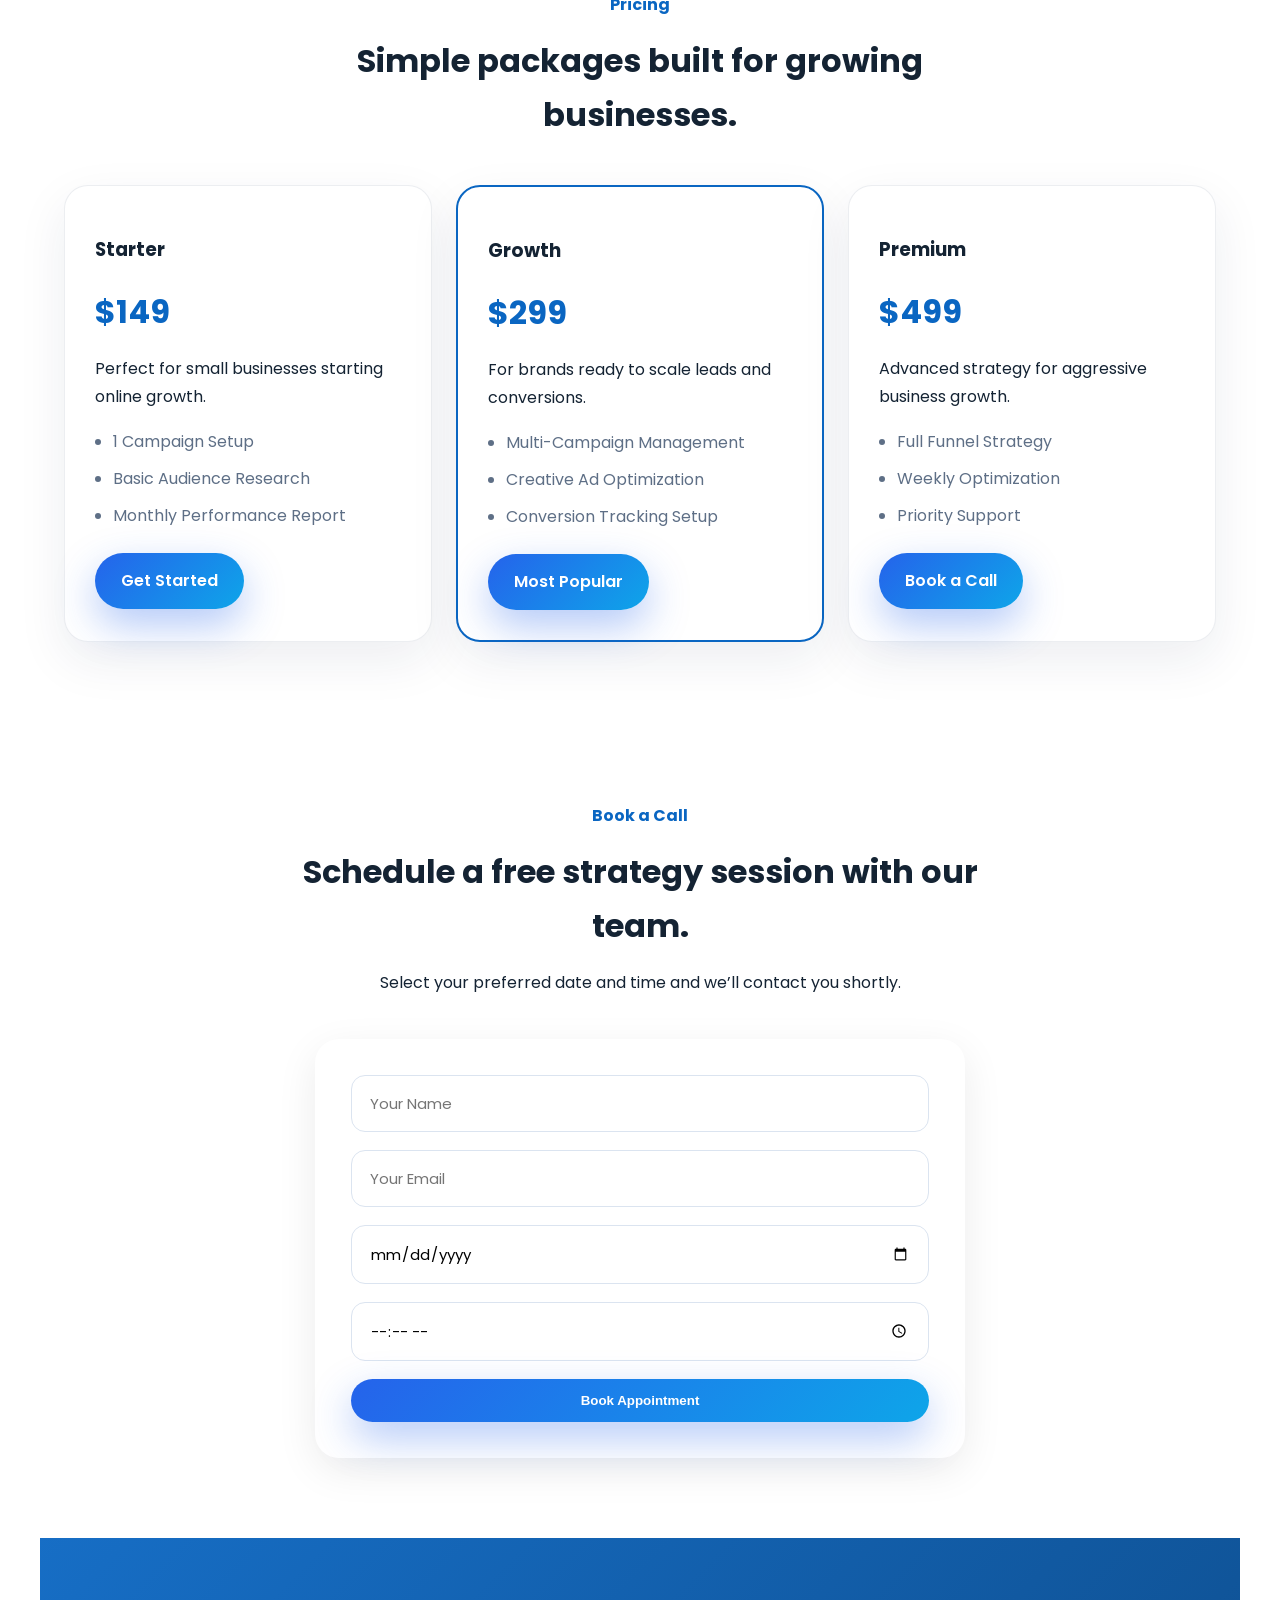
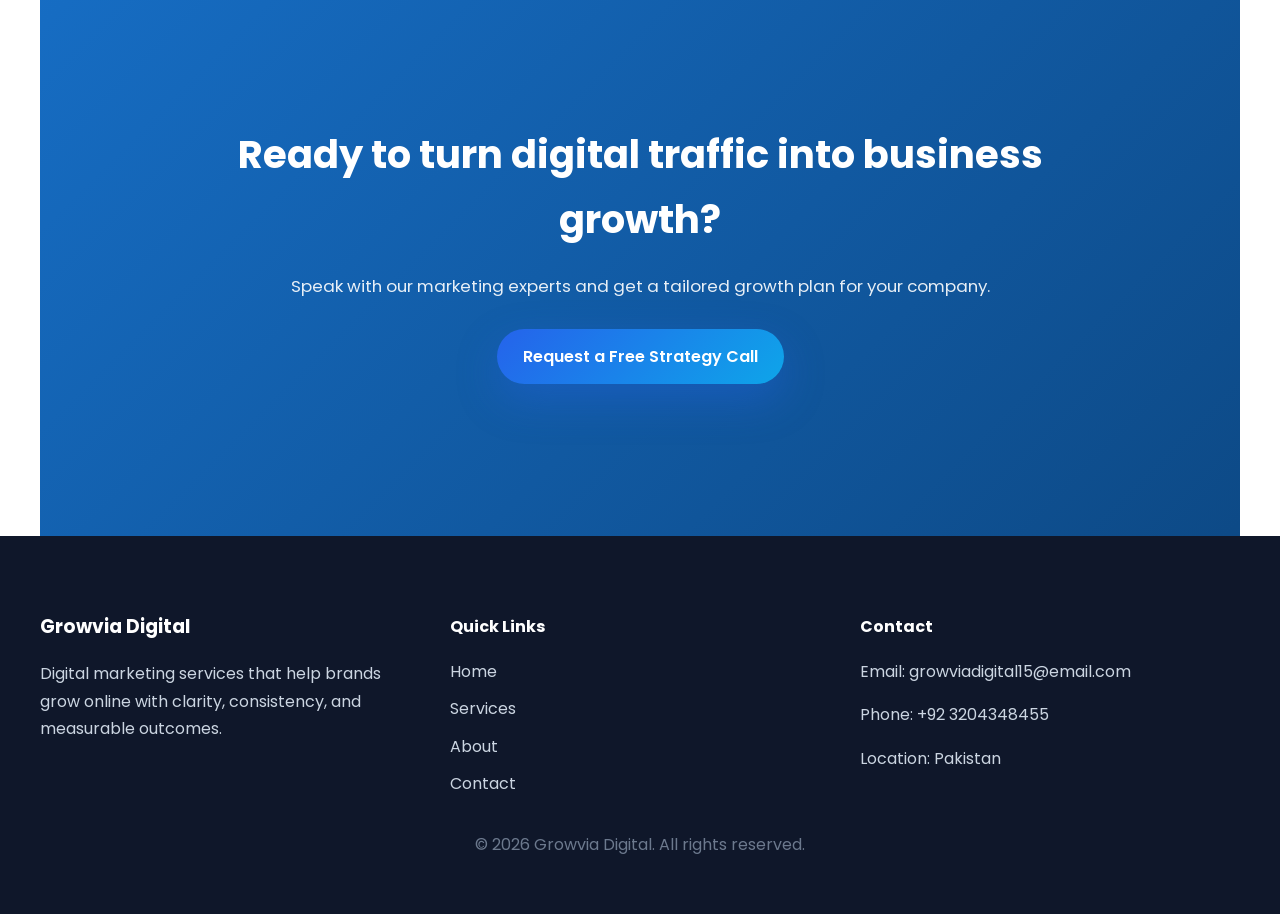
==== commit cbd78501: "fixed" ====
--- a/index.html
+++ b/index.html
@@ -33,8 +33,6 @@
   <div class="scroll-progress"></div>
   <div class="loader-wrapper">
   <div class="loader"></div>
-  <div id="userData"></div>
-  <input type="text" id="searchInput" placeholder="Search users...">
 </div>
   <div style="background: #10b981; color: white; text-align: center; padding: 8px; font-size: 14px; font-weight: 600;">
     ✨ Website Upgraded! New responsive design, mobile navigation, and improved styling ✨
@@ -124,7 +122,6 @@
     <span>ROI-Focused Campaigns</span>
   </div>
 </section>
-<div id="userData" class="api-user-card"></div>
 <section class="section api-section">
 
   <div class="section-header">
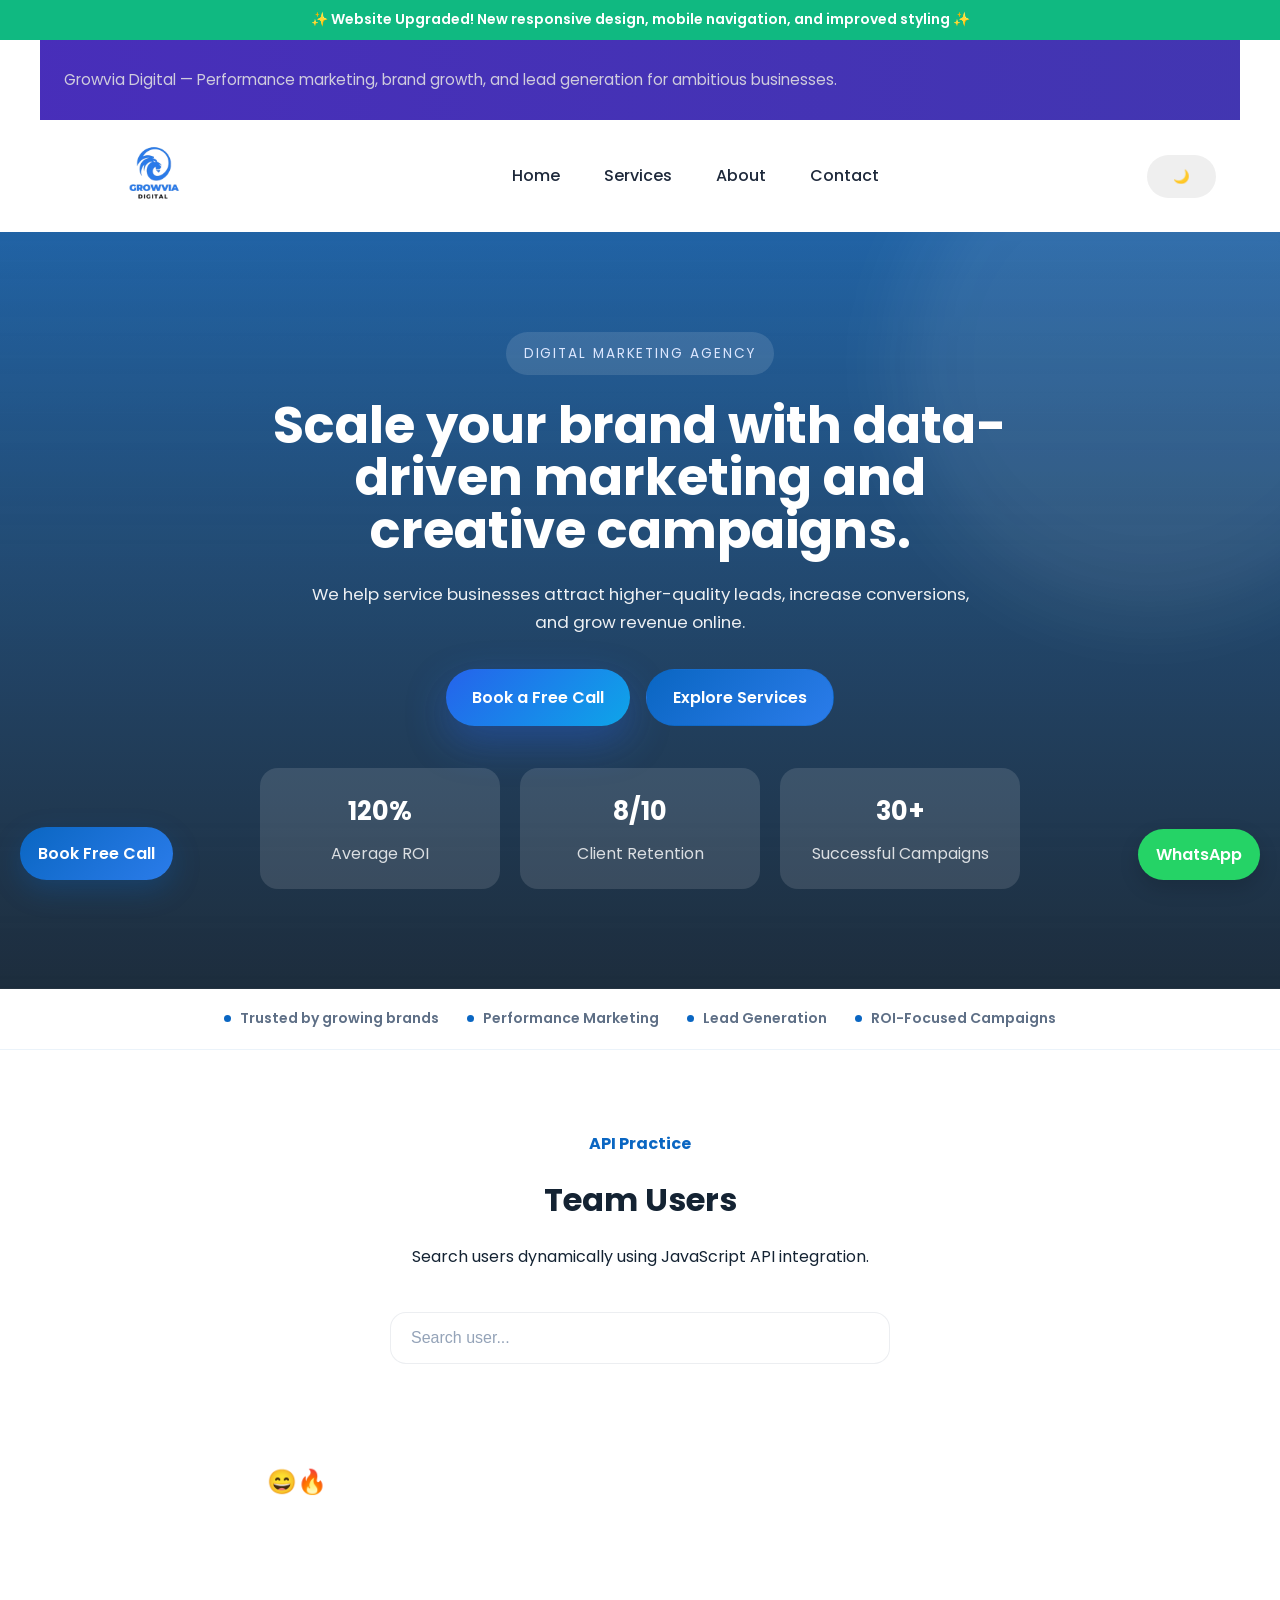
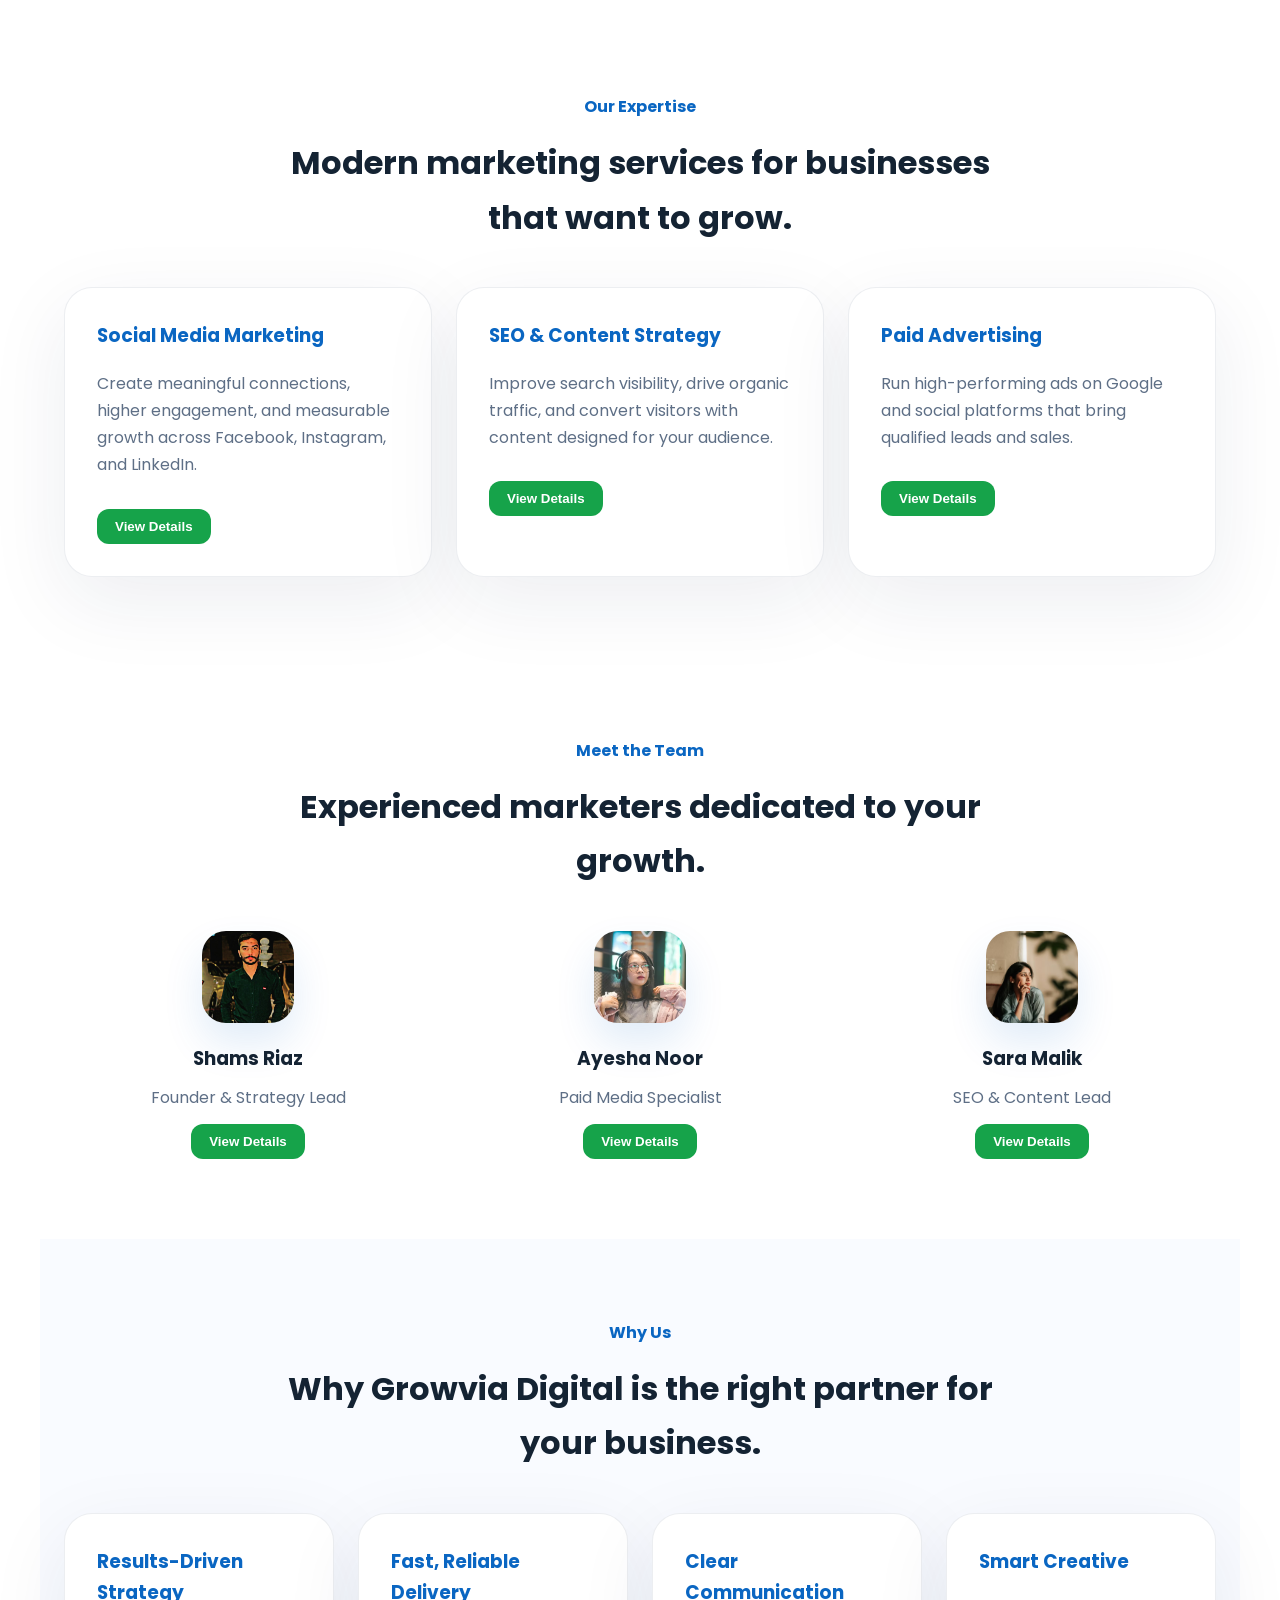
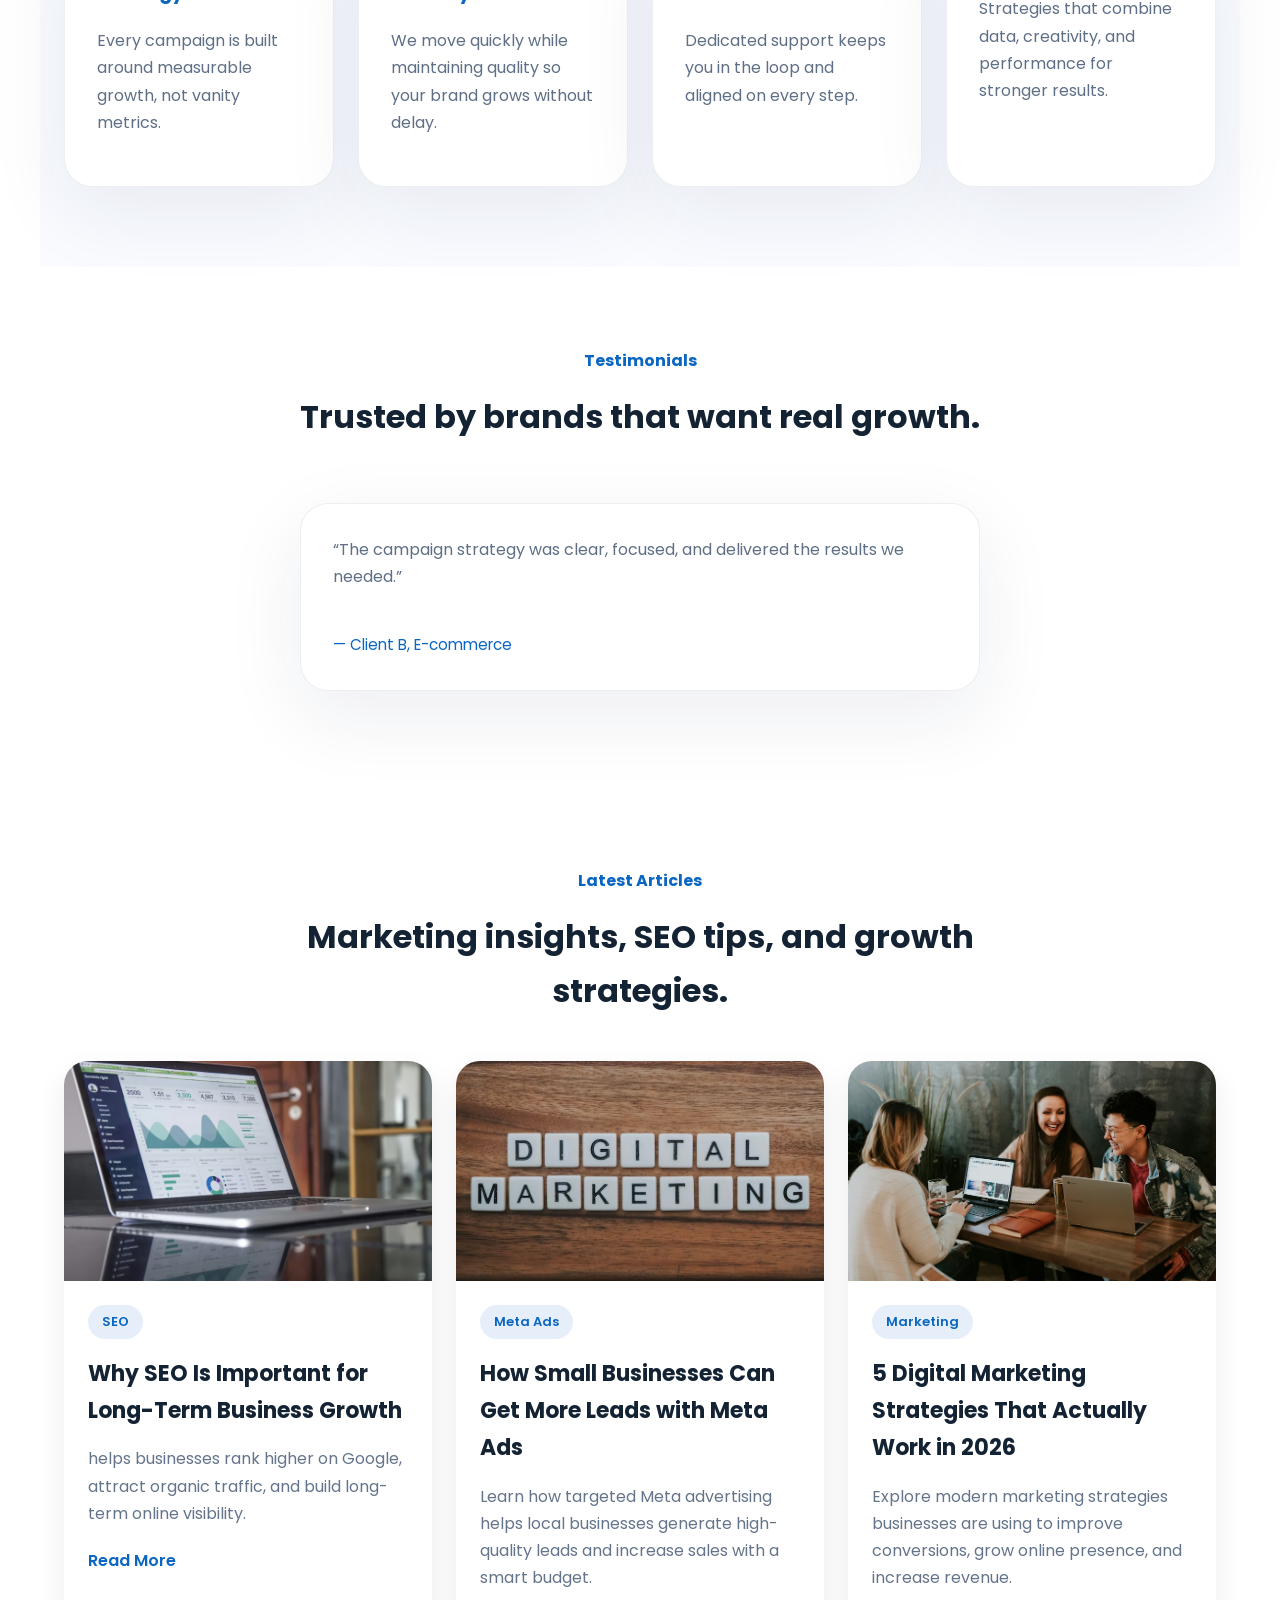
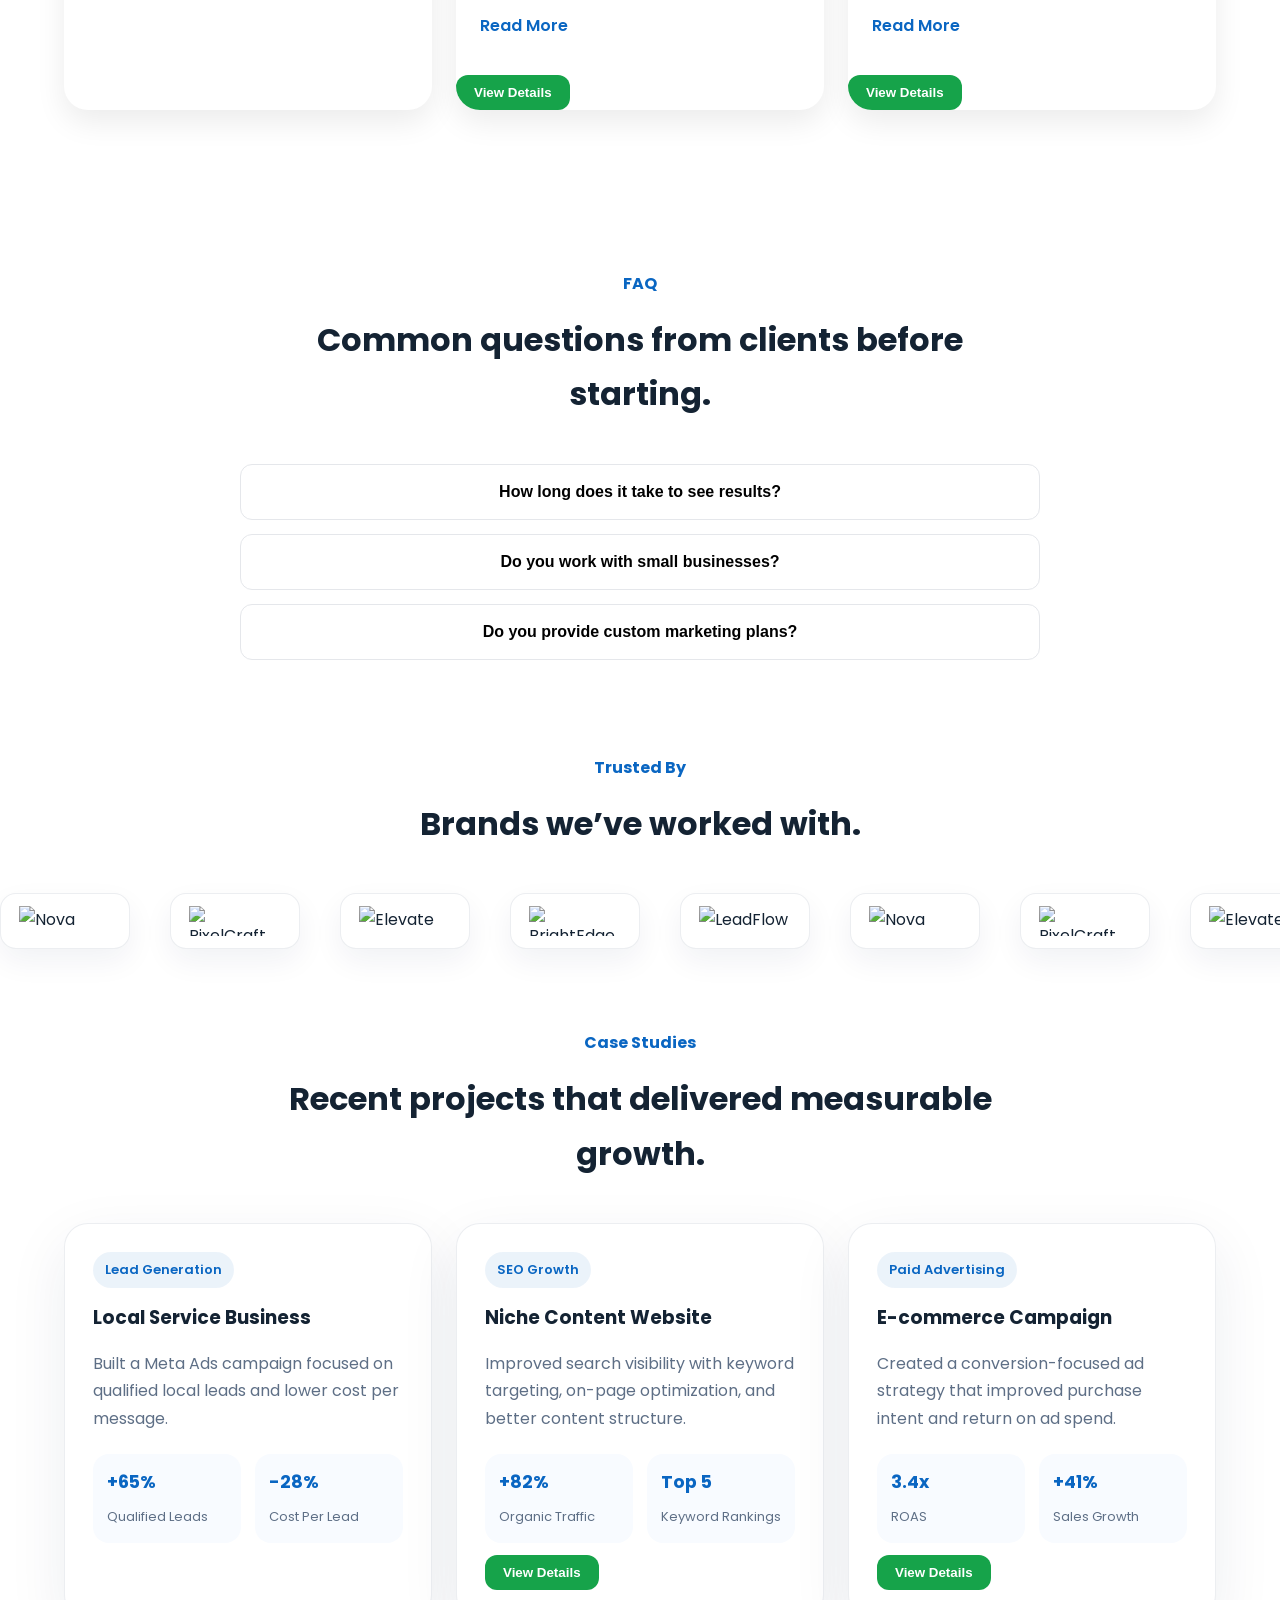
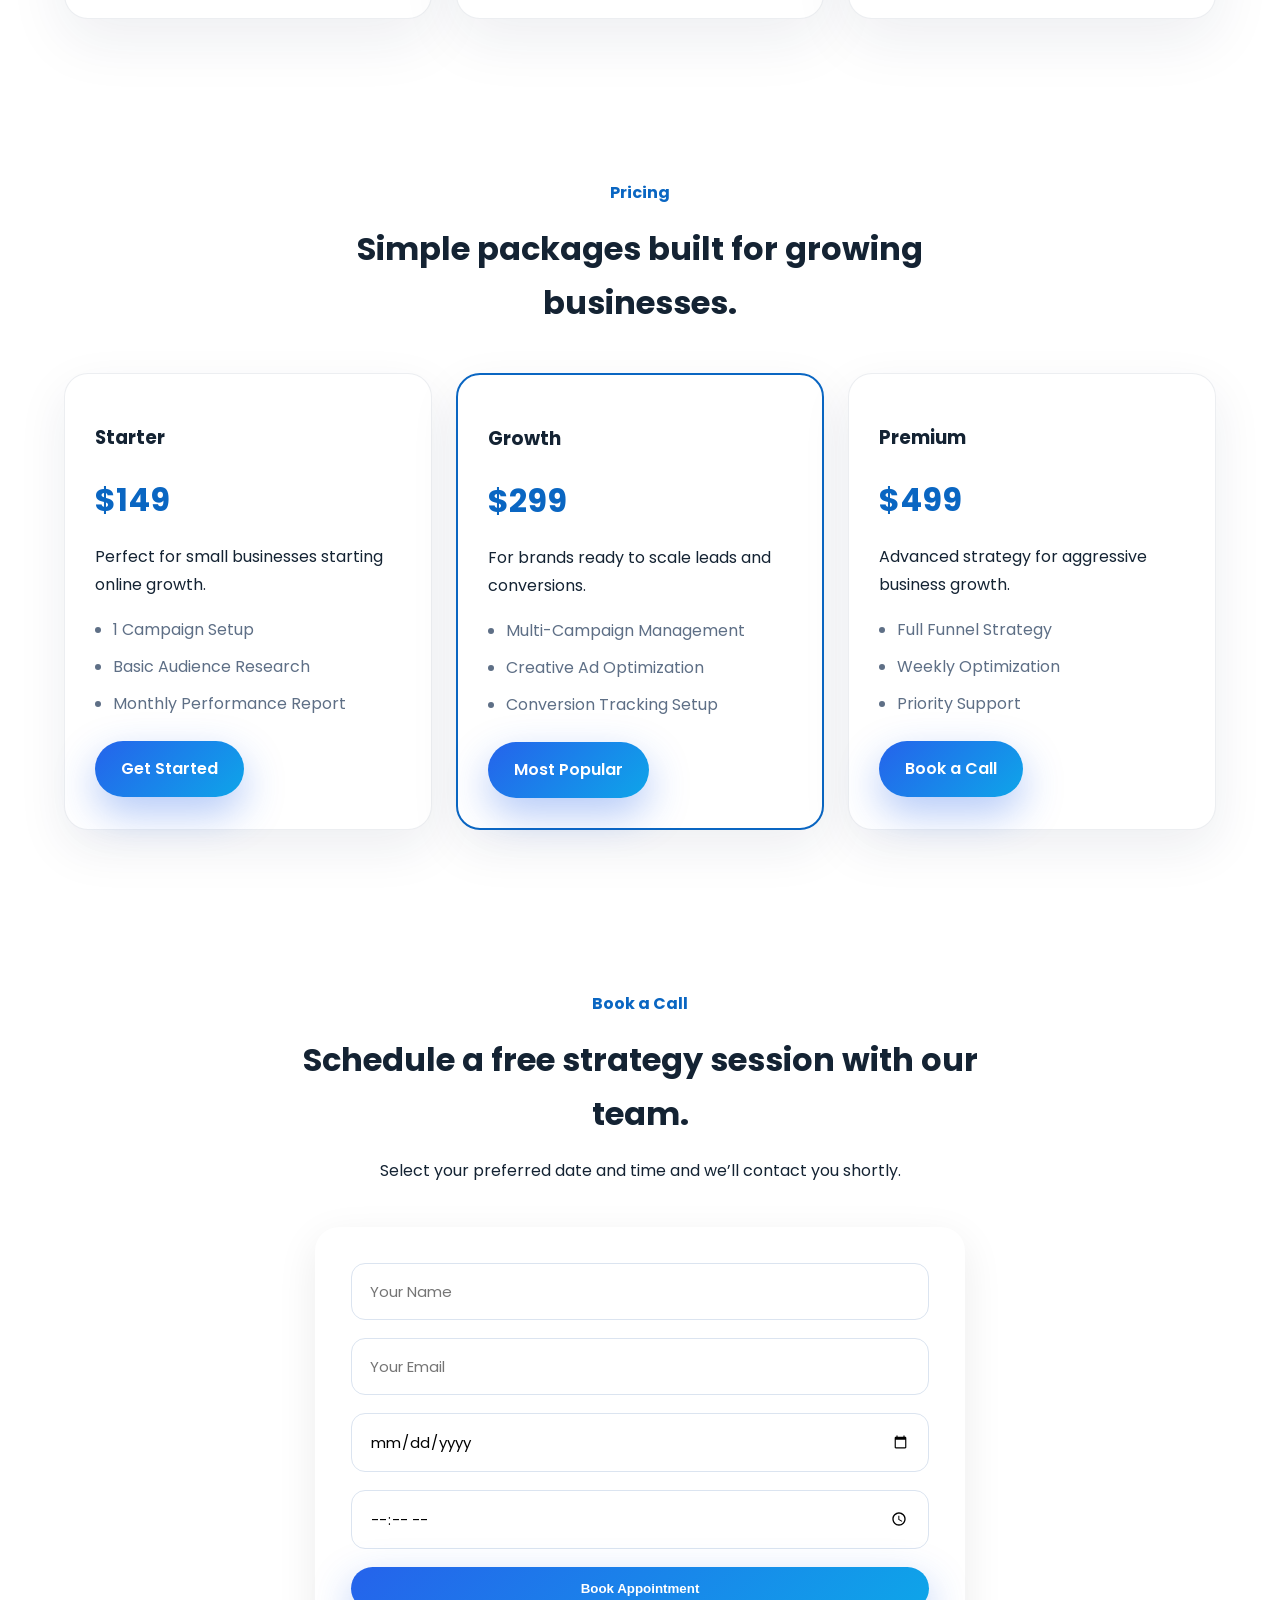
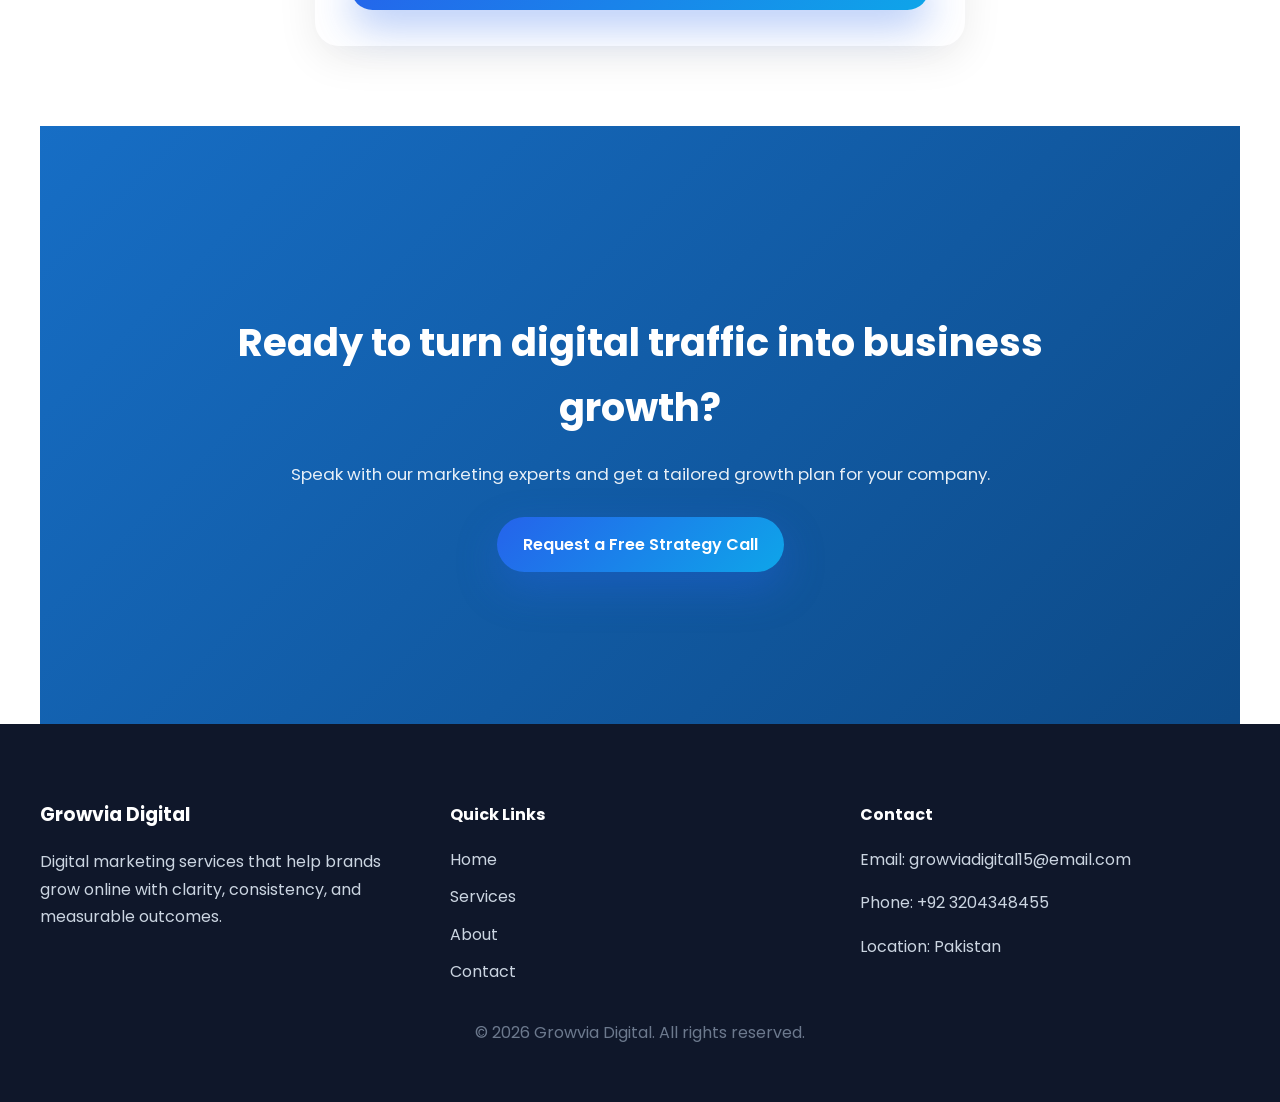
==== commit d1e9cf0b: "fixed all changes" ====
--- a/index.html
+++ b/index.html
@@ -159,18 +159,28 @@
         <article class="service-card">
           <h3>Social Media Marketing</h3>
           <p>Create meaningful connections, higher engagement, and measurable growth across Facebook, Instagram, and LinkedIn.</p>
+          <button class="details-btn">
+             View Details
+          </button>
         </article>
         <article class="service-card">
           <h3>SEO & Content Strategy</h3>
           <p>Improve search visibility, drive organic traffic, and convert visitors with content designed for your audience.</p>
+          <button class="details-btn">
+            View Details
+          </button>
         </article>
         <article class="service-card">
           <h3>Paid Advertising</h3>
           <p>Run high-performing ads on Google and social platforms that bring qualified leads and sales.</p>
+          <button class="details-btn">
+            View Details
+          </button>
         </article>
       </div>
       </div>
     </section>
+    
 
     <section class="section team-section reveal">
       <div class="section-header">
@@ -182,16 +192,25 @@
           <div class="team-photo team-photo-1"></div>
           <h3>Shams Riaz</h3>
           <p>Founder & Strategy Lead</p>
+          <button class="details-btn">
+            View Details
+          </button>
         </article>
         <article class="team-card">
           <div class="team-photo team-photo-2"></div>
           <h3>Ayesha Noor</h3>
           <p>Paid Media Specialist</p>
+          <button class="details-btn">
+            View Details
+          </button>
         </article>
         <article class="team-card">
           <div class="team-photo team-photo-3"></div>
           <h3>Sara Malik</h3>
           <p>SEO & Content Lead</p>
+          <button class="details-btn">
+            View Details
+          </button>
         </article>
       </div>
     </section>
@@ -278,6 +297,9 @@
 
         <a href="#" class="blog-btn">Read More</a>
       </div>
+      <button class="details-btn">
+    View Details
+  </button>
     </article>
 
     <article class="blog-card">
@@ -292,6 +314,9 @@
 
         <a href="#" class="blog-btn">Read More</a>
       </div>
+      <button class="details-btn">
+    View Details
+  </button>
     </article>
 
   </div>
@@ -383,6 +408,9 @@
           <span>Keyword Rankings</span>
         </div>
       </div>
+      <button class="details-btn">
+    View Details
+  </button>
     </article>
 
     <article class="portfolio-card">
@@ -400,6 +428,9 @@
           <span>Sales Growth</span>
         </div>
       </div>
+      <button class="details-btn">
+        View Details
+      </button>
     </article>
   </div>
 </section>
@@ -512,5 +543,43 @@
   Book Free Call
 </a>
 <script src="script.js"></script>
+<div class="modal" id="serviceModal">
+
+  <div class="modal-content">
+
+    <span class="close-modal">&times;</span>
+
+    <h2 id="modalTitle">
+      Service Title
+    </h2>
+
+    <p id="modalText">
+      Service Description
+    </p>
+
+  </div>
+
+</div>
+<div class="modal" id="serviceModal">
+
+  <div class="modal-content">
+
+    <span
+      class="close-modal"
+      id="closeModal">
+      &times;
+    </span>
+
+    <h2 id="modalTitle">
+      Service Name
+    </h2>
+
+    <p id="modalDescription">
+      Service details will appear here.
+    </p>
+
+  </div>
+
+</div>
 </body>
 </html>
--- a/style.css
+++ b/style.css
@@ -1747,4 +1747,329 @@
   border-color: #0a66c2;
   box-shadow: 0 0 0 4px rgba(10,102,194,0.12);
 }
-
+.save-btn{
+  margin-top: 16px;
+  padding: 10px 18px;
+  border: none;
+  border-radius: 12px;
+  background: #0a66c2;
+  color: white;
+  cursor: pointer;
+  font-weight: 600;
+  transition: 0.3s ease;
+}
+
+.save-btn:hover{
+  background: #084c94;
+  transform: translateY(-2px);
+}
+/* SAVED SERVICES SECTION */
+
+.saved-services-section{
+
+  width: 90%;
+  max-width: 1100px;
+
+  margin: 80px auto;
+
+  padding: 40px;
+
+  border-radius: 30px;
+
+  background:
+  linear-gradient(
+    145deg,
+    rgba(10,20,60,0.95),
+    rgba(5,10,30,0.95)
+  );
+
+  border: 1px solid rgba(0,140,255,0.2);
+
+  box-shadow:
+  0 0 30px rgba(0,140,255,0.08);
+
+}
+
+
+/* HEADING */
+
+.saved-heading{
+
+  text-align: center;
+
+  margin-bottom: 40px;
+
+}
+
+.saved-heading span{
+
+  font-size: 40px;
+
+  font-weight: 700;
+
+  color: white;
+
+  display: block;
+
+  margin-bottom: 10px;
+
+}
+
+.saved-heading p{
+
+  color: #9ca3af;
+
+  font-size: 17px;
+
+}
+
+
+/* CARD */
+
+.saved-service-card{
+
+  display: flex;
+
+  align-items: center;
+
+  justify-content: space-between;
+
+  gap: 25px;
+
+  padding: 30px;
+
+  border-radius: 24px;
+
+  background:
+  linear-gradient(
+    145deg,
+    rgba(20,30,70,0.95),
+    rgba(5,10,25,0.95)
+  );
+
+  border: 1px solid rgba(0,140,255,0.2);
+
+  transition: 0.4s ease;
+
+}
+
+
+.saved-service-card:hover{
+
+  transform: translateY(-5px);
+
+  box-shadow:
+  0 0 25px rgba(0,140,255,0.15);
+
+}
+
+
+/* ICON */
+
+.saved-icon{
+
+  width: 90px;
+
+  height: 90px;
+
+  border-radius: 22px;
+
+  display: flex;
+
+  align-items: center;
+
+  justify-content: center;
+
+  font-size: 38px;
+
+  background:
+  linear-gradient(
+    145deg,
+    #0a66c2,
+    #003d82
+  );
+
+  color: white;
+
+  flex-shrink: 0;
+
+}
+
+
+/* CONTENT */
+
+.saved-content{
+
+  flex: 1;
+
+}
+
+.saved-content h3{
+
+  color: white;
+
+  font-size: 28px;
+
+  margin-bottom: 10px;
+
+}
+
+.saved-content p{
+
+  color: #a1a1aa;
+
+  line-height: 1.7;
+
+}
+
+
+/* BUTTON */
+
+#removeServiceBtn{
+
+  width: 60px;
+
+  height: 60px;
+
+  border: none;
+
+  border-radius: 50%;
+
+  background:
+  linear-gradient(
+    145deg,
+    #ff004c,
+    #b30038
+  );
+
+  color: white;
+
+  font-size: 24px;
+
+  cursor: pointer;
+
+  transition: 0.3s ease;
+
+}
+
+
+#removeServiceBtn:hover{
+
+  transform: scale(1.1);
+
+  box-shadow:
+  0 0 20px rgba(255,0,76,0.5);
+
+}
+
+
+/* MOBILE */
+
+@media(max-width:768px){
+
+  .saved-service-card{
+
+    flex-direction: column;
+
+    text-align: center;
+
+  }
+
+}
+.nav-links a{
+  color: #1e293b !important;
+}
+
+body.dark-mode .nav-links a{
+  color: #f1f5f9 !important;
+}
+
+.menu-toggle span,
+.menu-toggle span::before,
+.menu-toggle span::after{
+  background: #1e293b !important;
+}
+
+body.dark-mode .menu-toggle span,
+body.dark-mode .menu-toggle span::before,
+body.dark-mode .menu-toggle span::after{
+  background: #ffffff !important;
+}
+.modal{
+  position: fixed;
+  inset: 0;
+  background: rgba(0,0,0,0.75);
+
+  display: none;
+  justify-content: center;
+  align-items: center;
+
+  z-index: 9999;
+}
+
+.modal.active{
+  display: flex;
+}
+
+.modal-content{
+  width: 90%;
+  max-width: 600px;
+
+  background: white;
+
+  padding: 30px;
+
+  border-radius: 24px;
+
+  position: relative;
+
+  animation: popup 0.3s ease;
+}
+
+.close-modal{
+  position: absolute;
+  right: 20px;
+  top: 15px;
+
+  font-size: 30px;
+  cursor: pointer;
+}
+
+@keyframes popup{
+
+  from{
+    transform: scale(0.8);
+    opacity: 0;
+  }
+
+  to{
+    transform: scale(1);
+    opacity: 1;
+  }
+
+}
+.details-btn{
+
+  margin-top: 12px;
+
+  padding: 10px 18px;
+
+  border: none;
+
+  border-radius: 12px;
+
+  background: #16a34a;
+
+  color: white;
+
+  cursor: pointer;
+
+  font-weight: 600;
+
+}
+
+.details-btn:hover{
+
+  background: #15803d;
+
+}
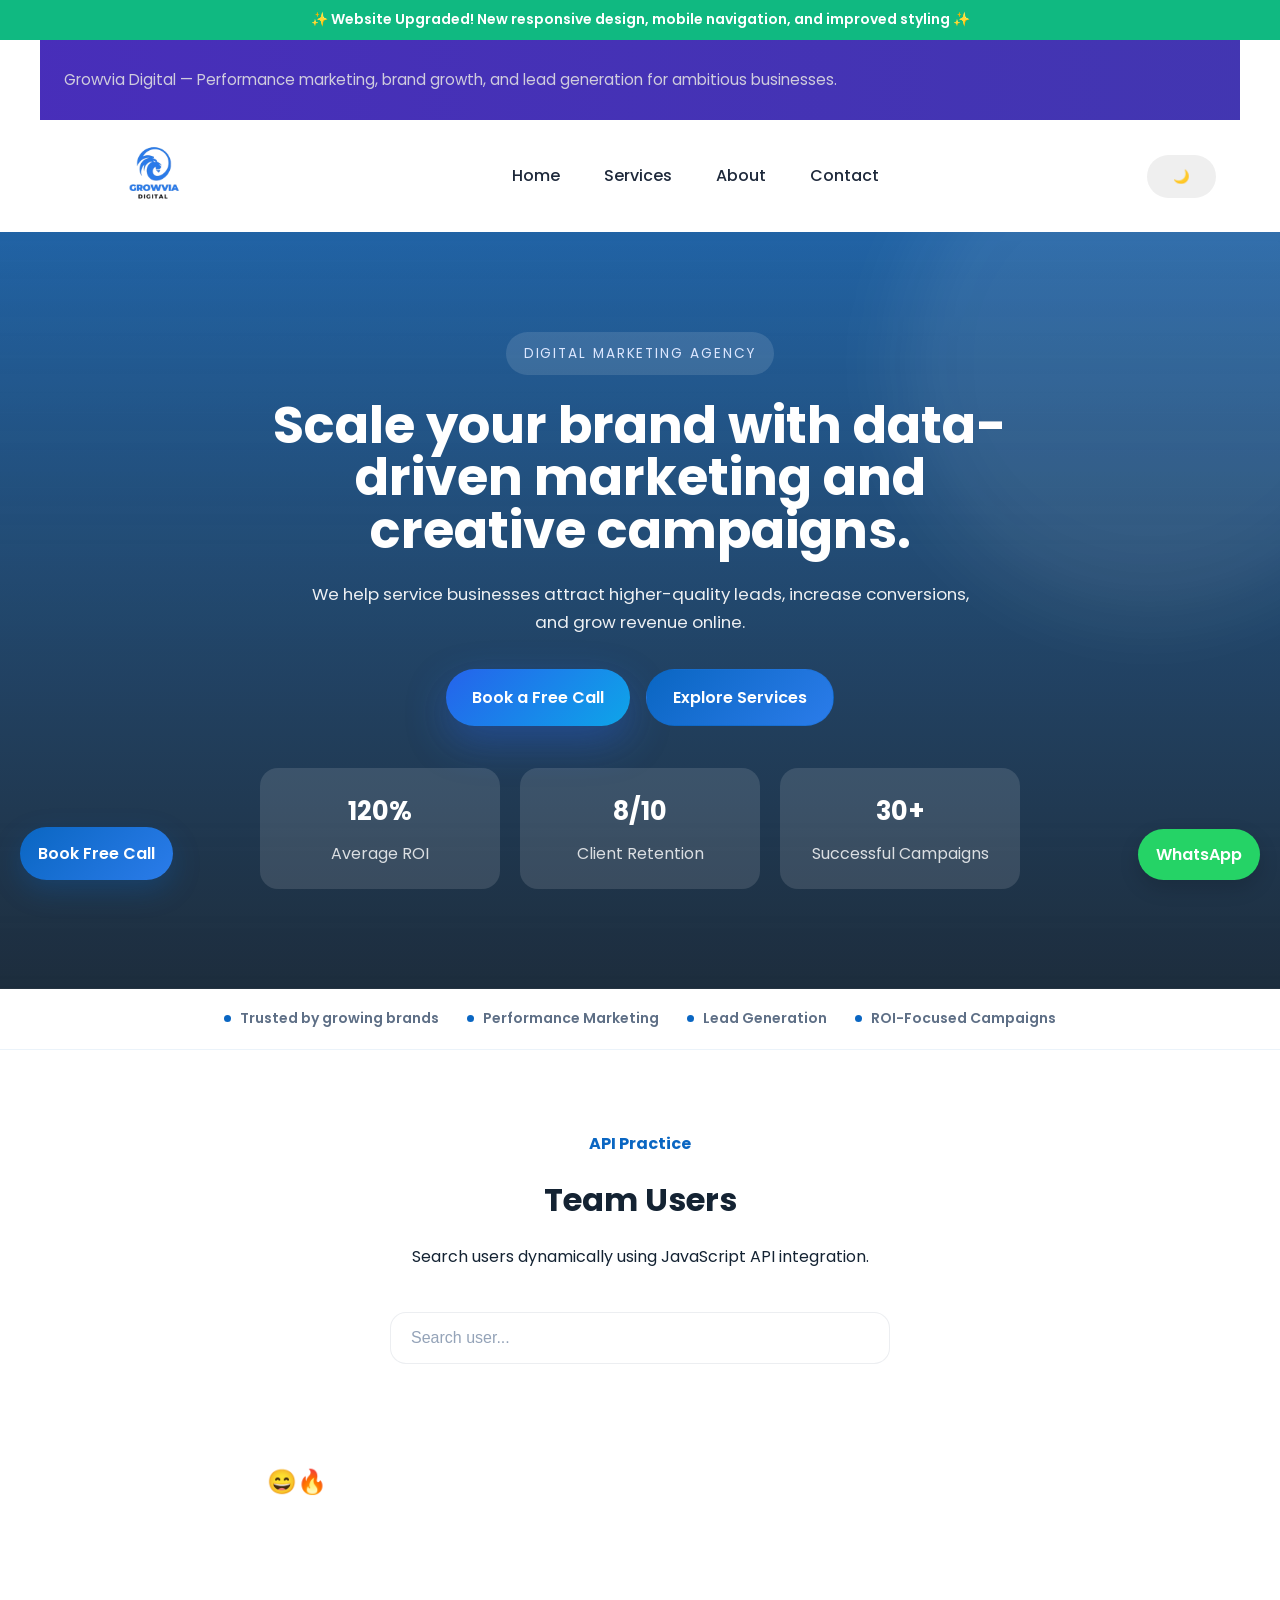
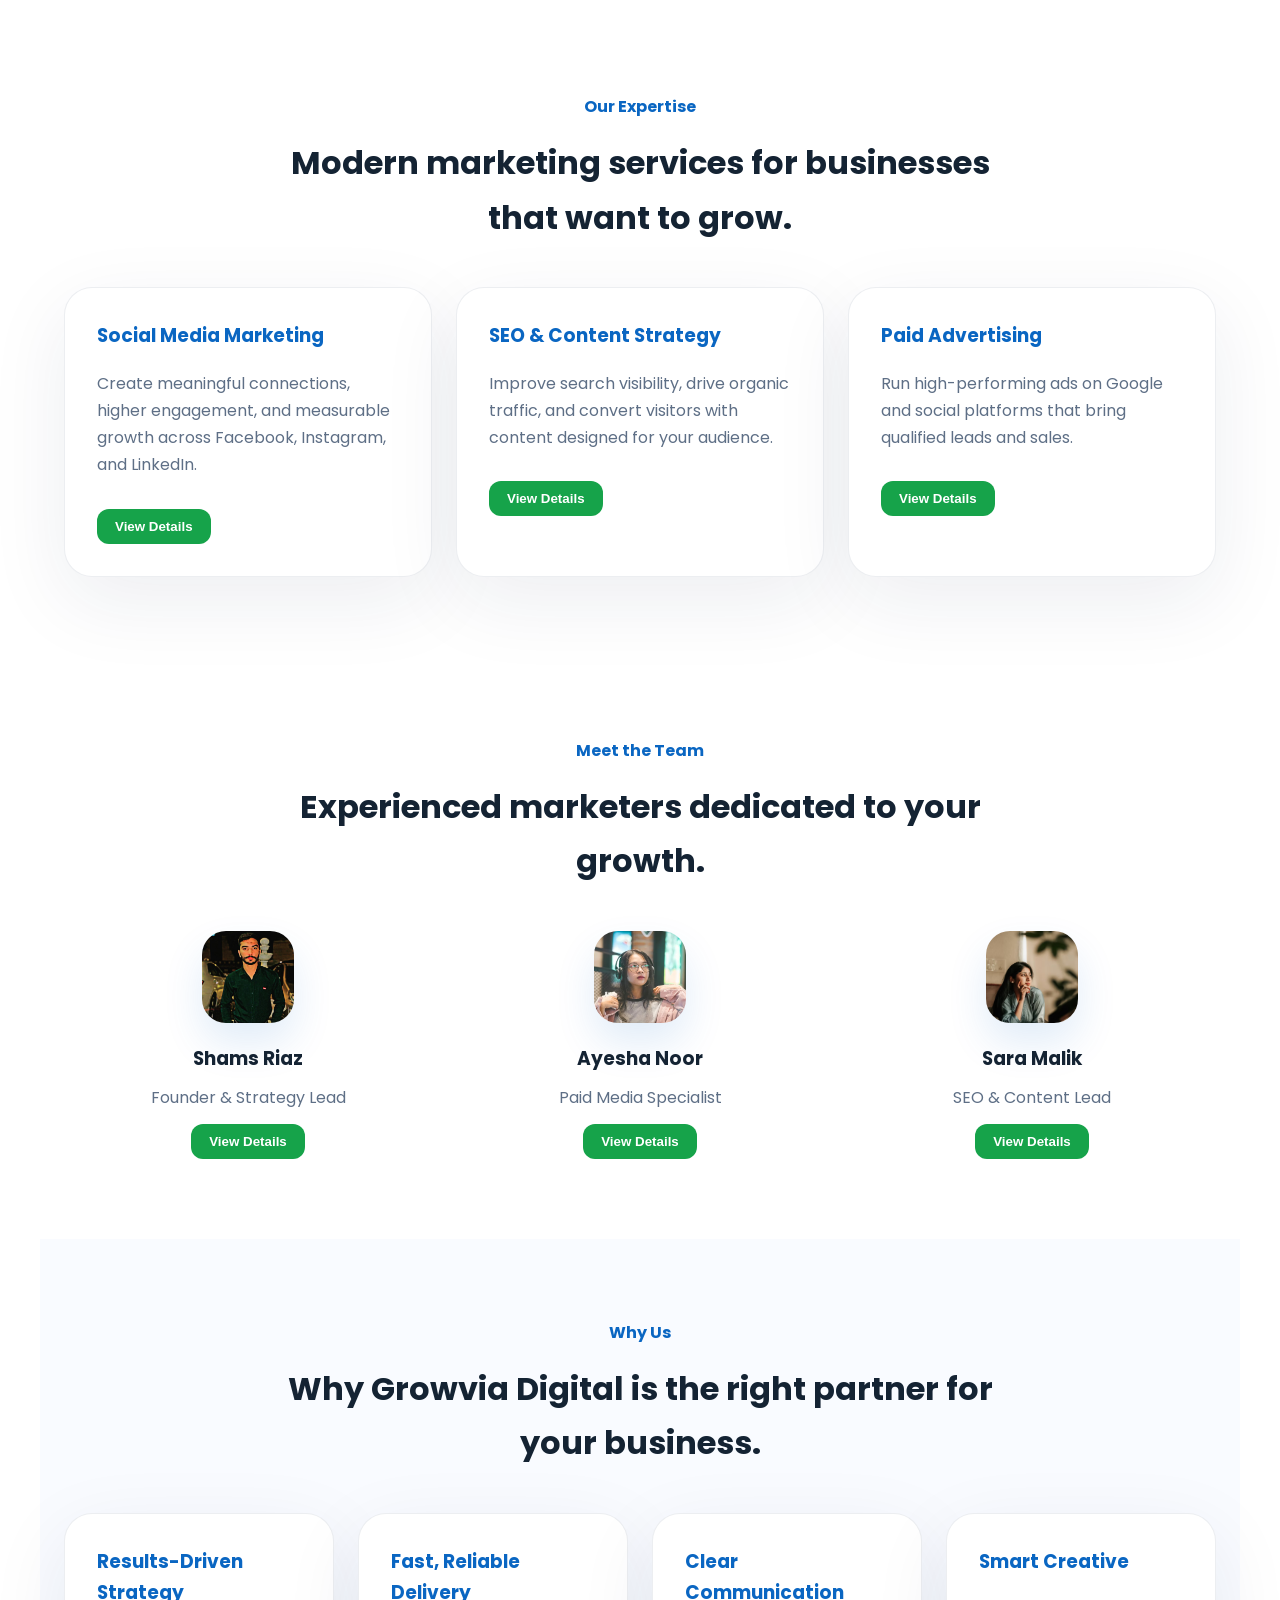
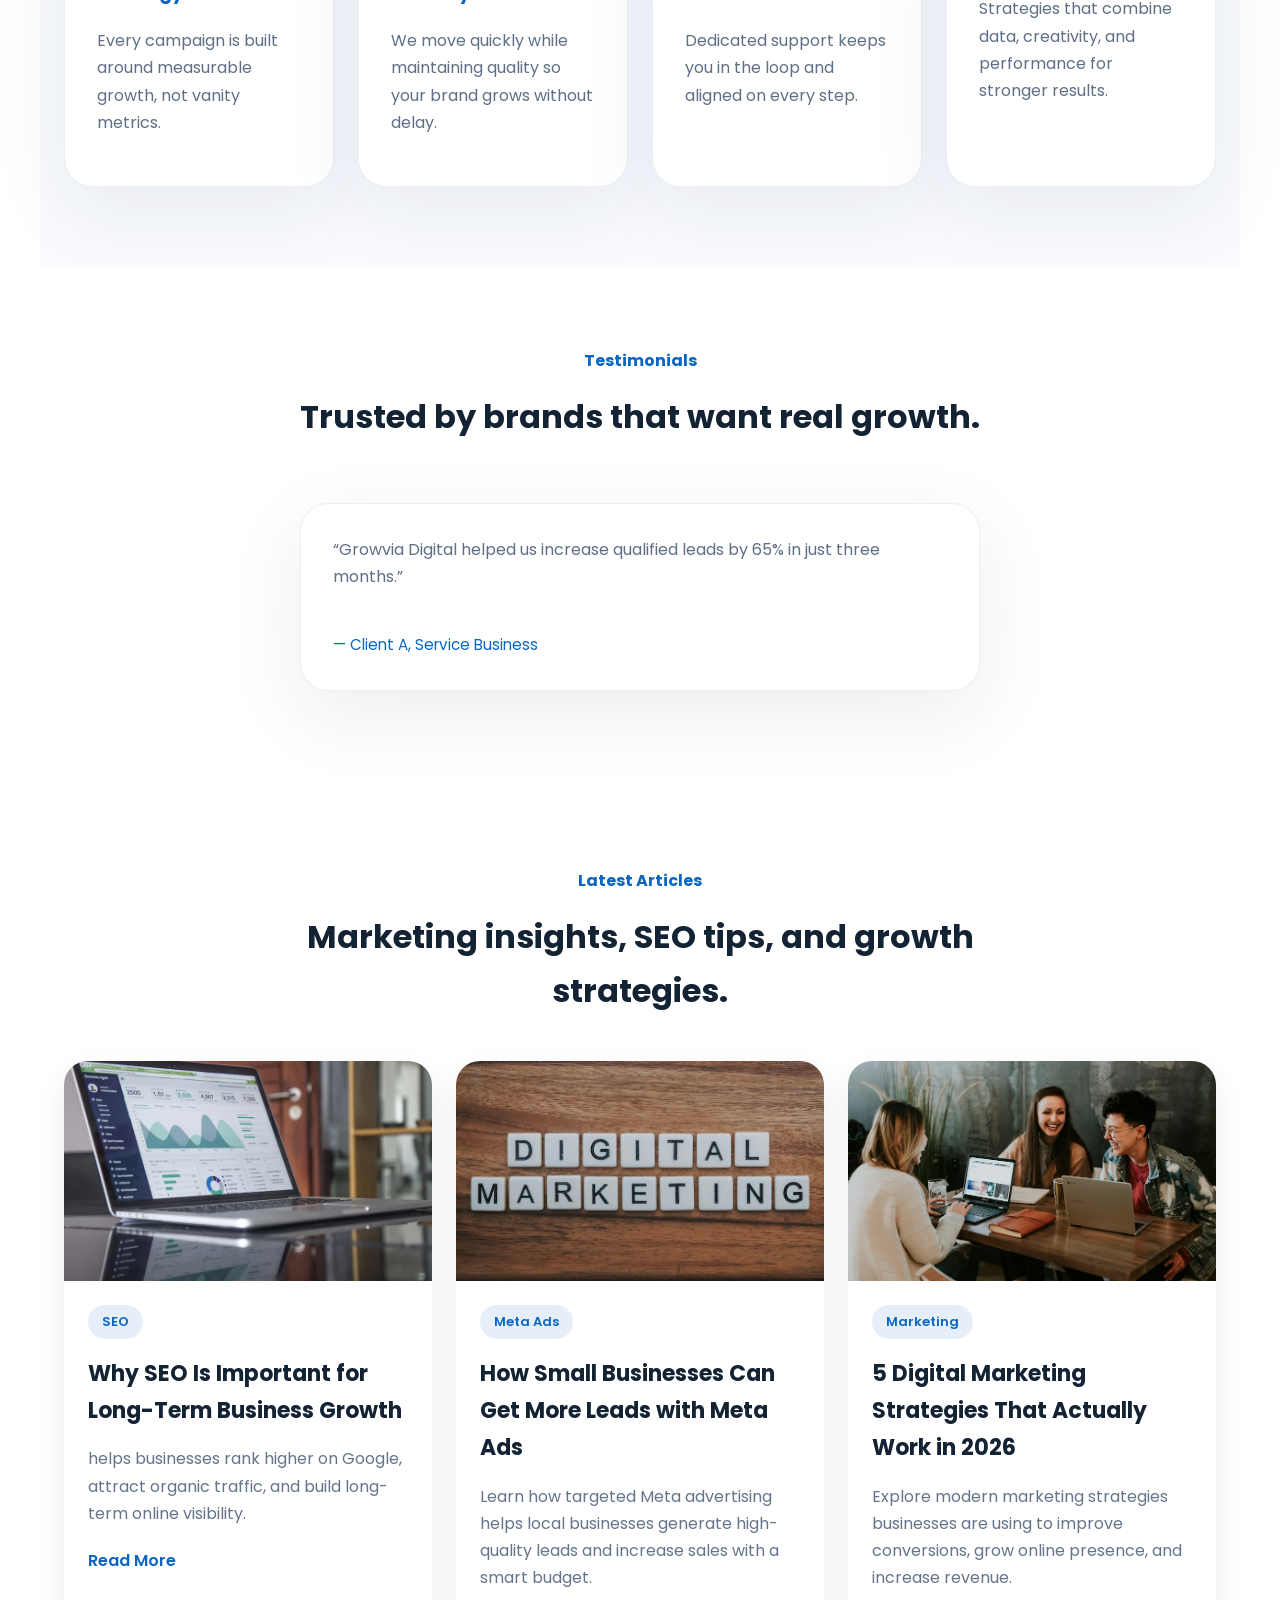
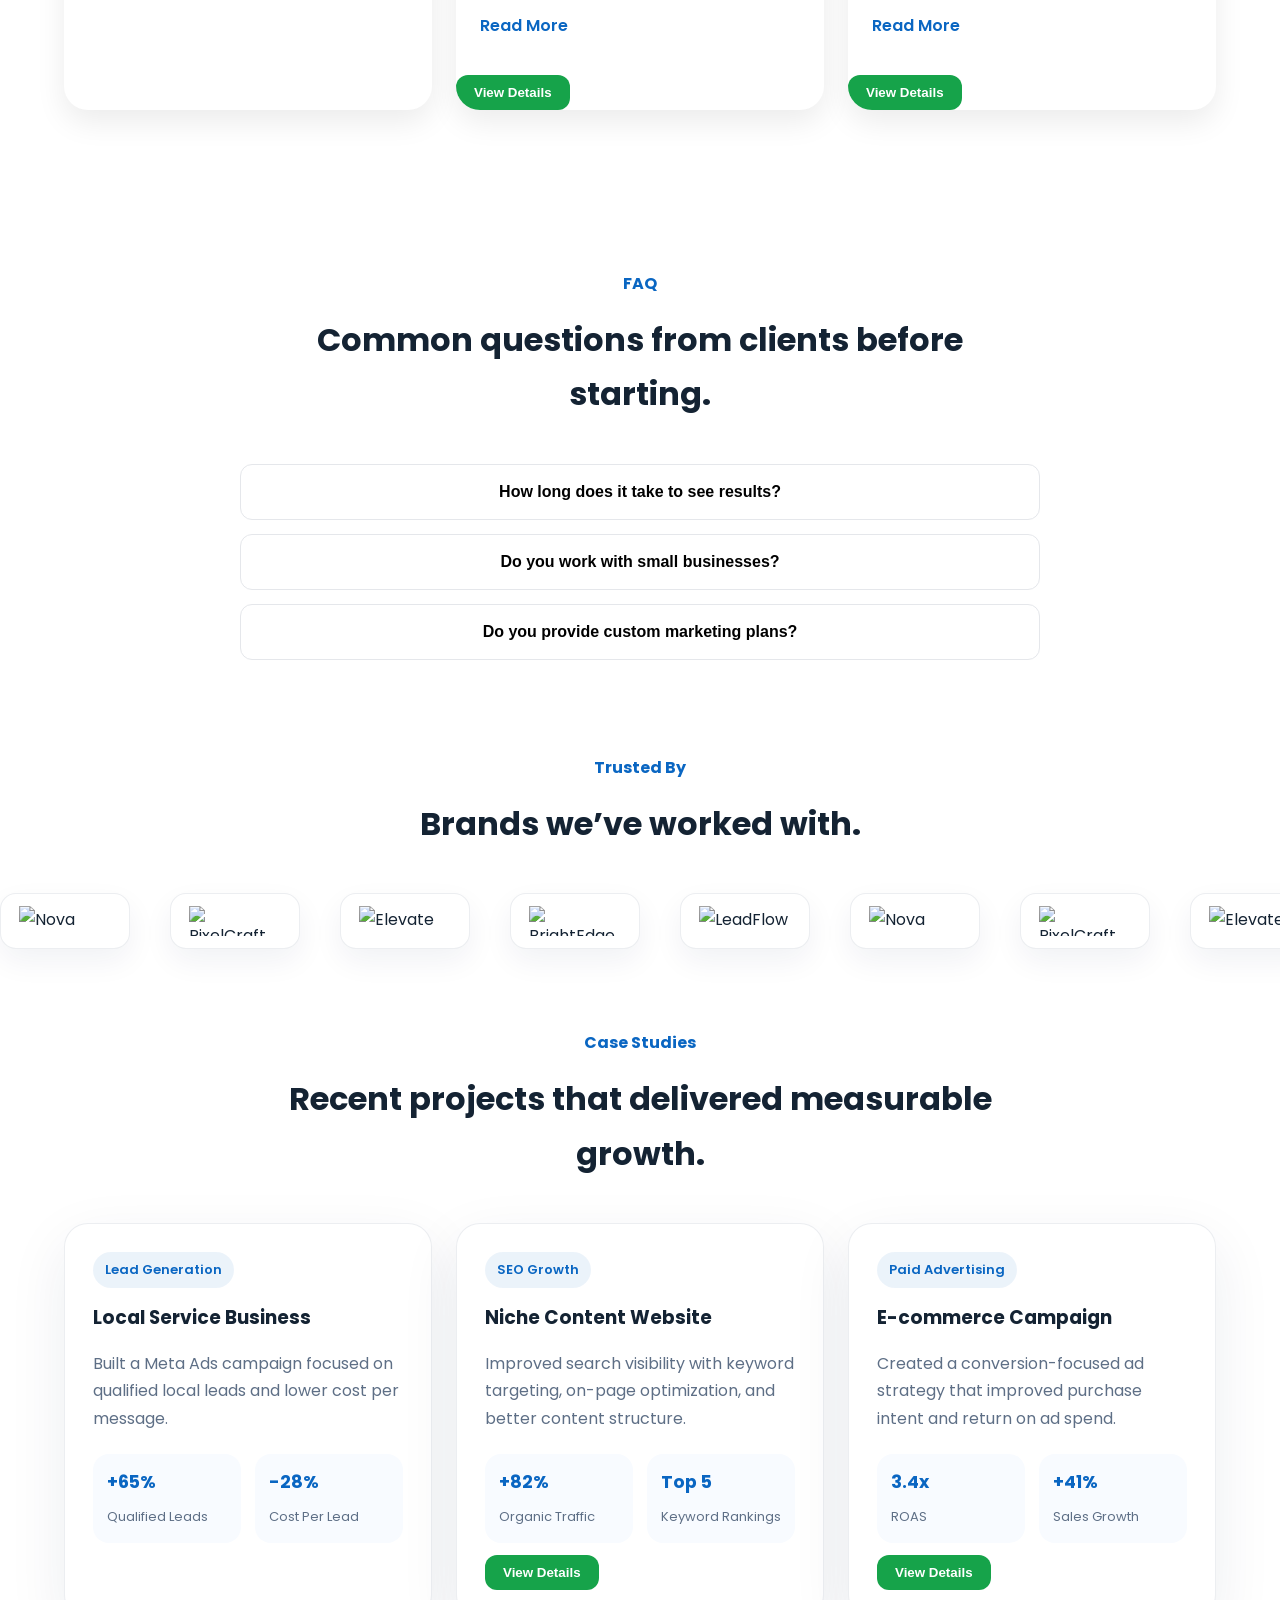
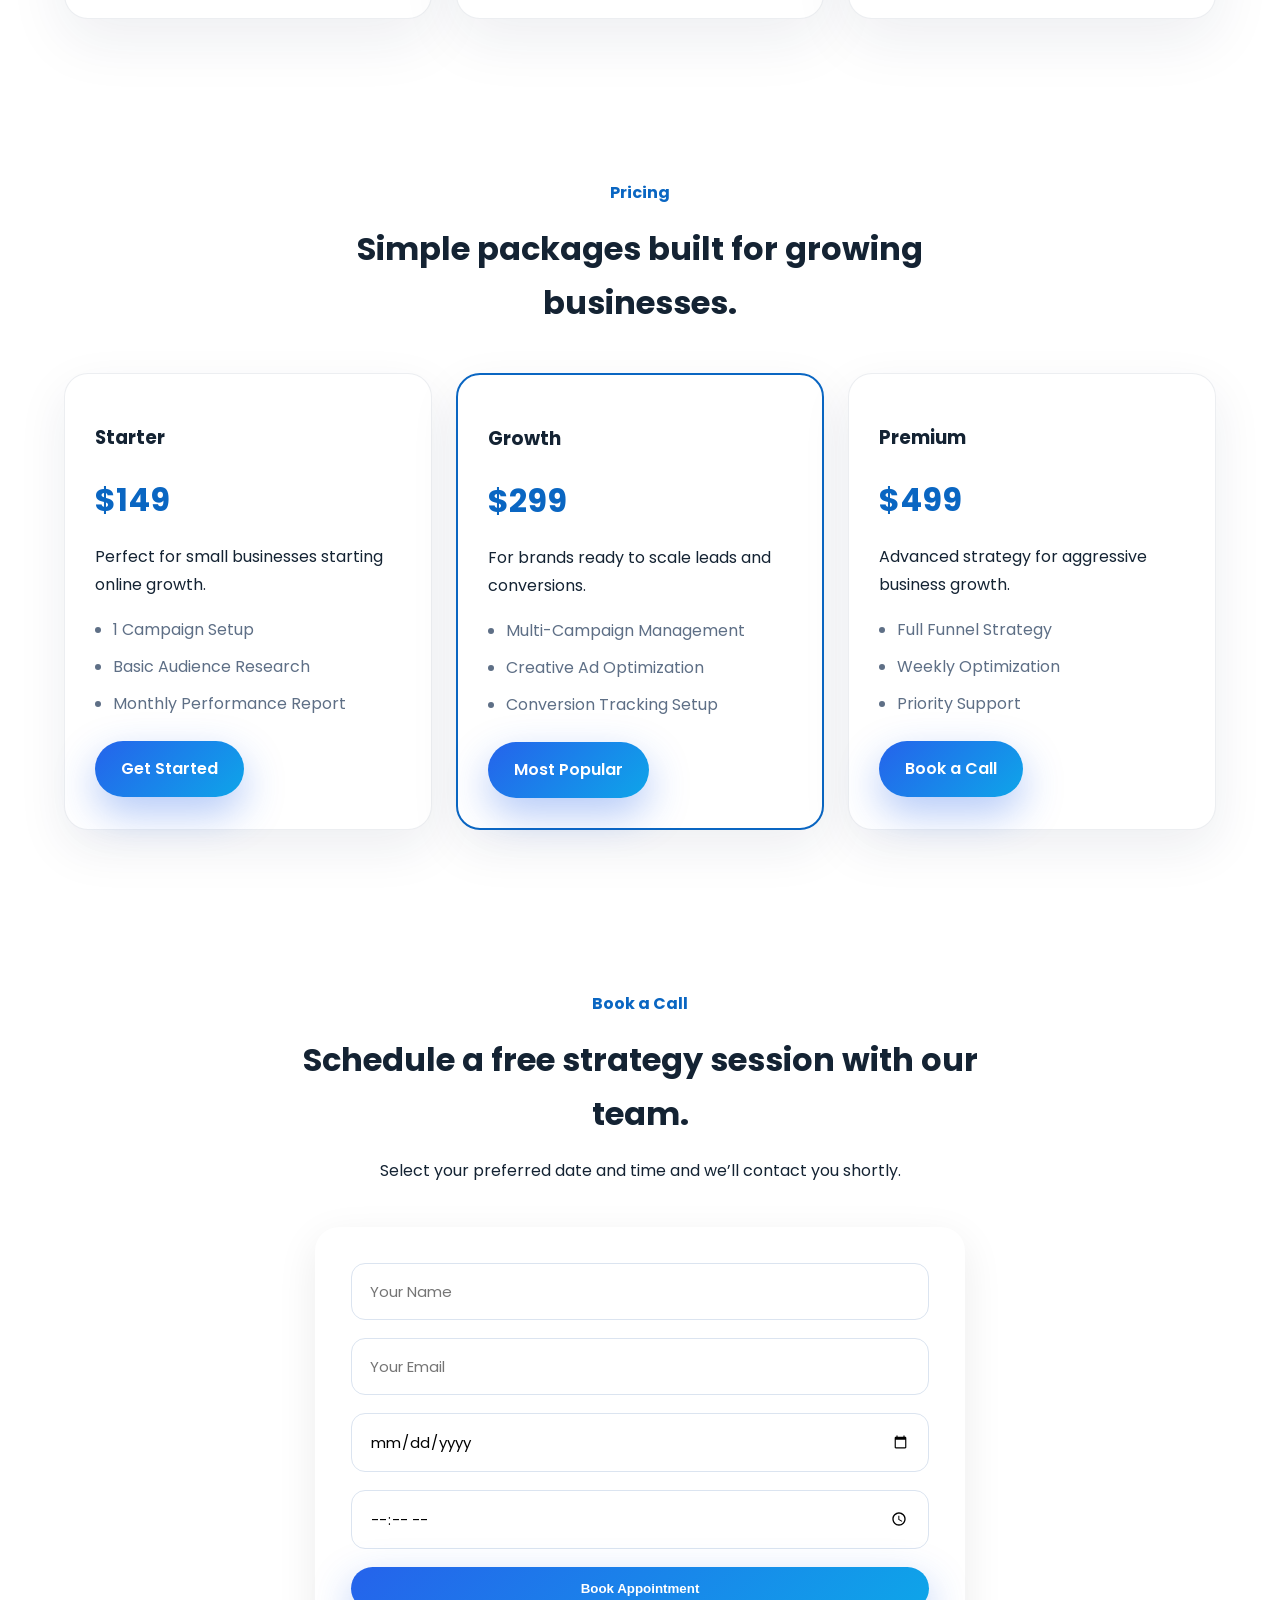
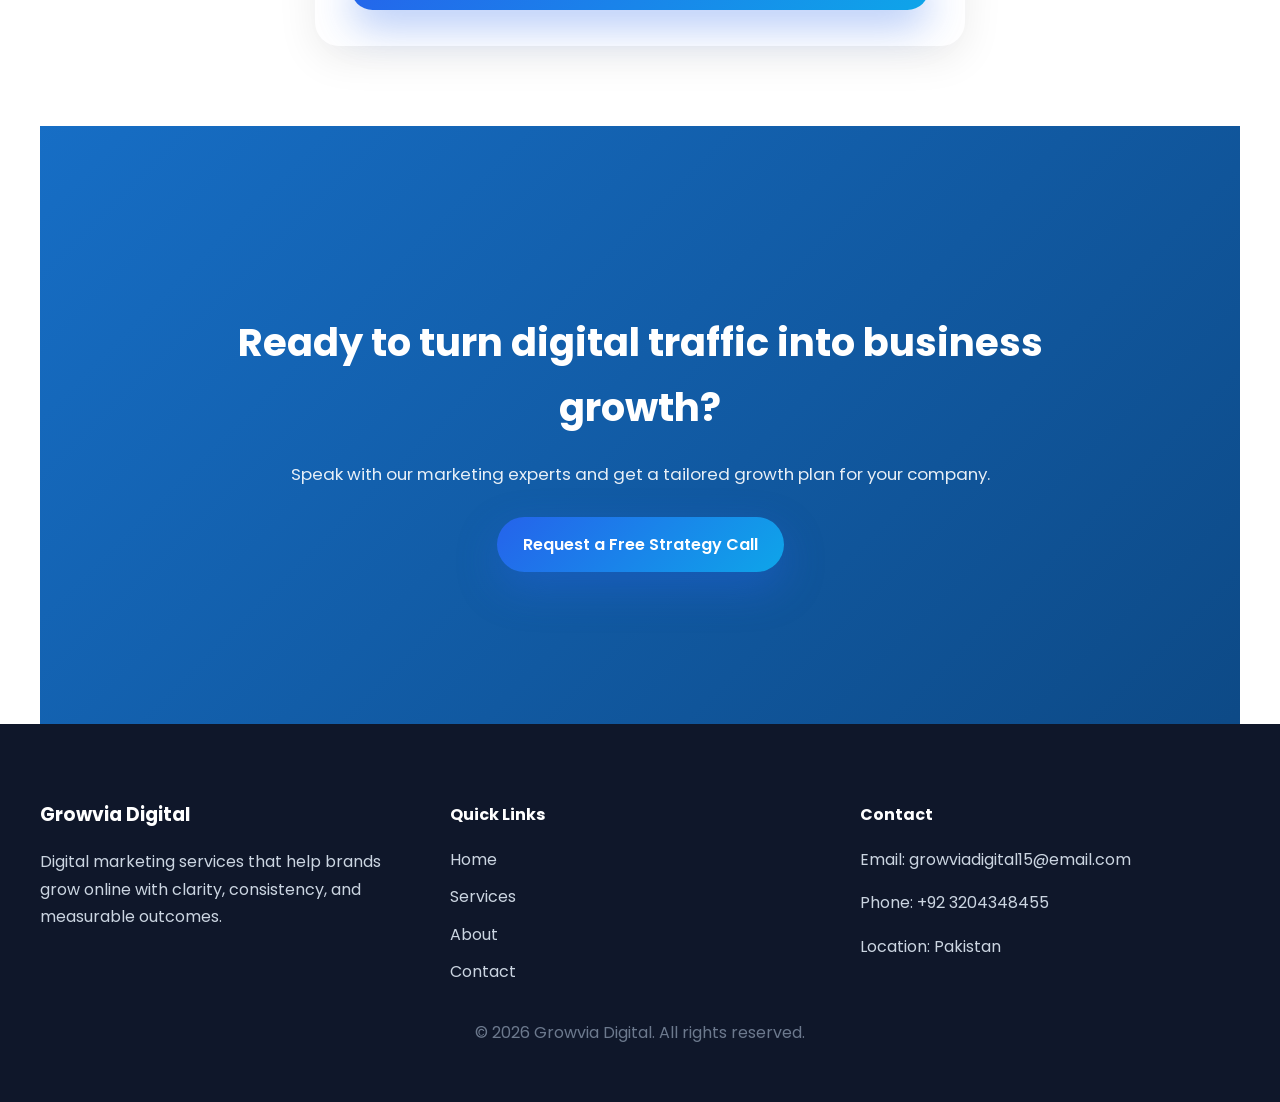
==== commit 220ebdf2: "fixed" ====
--- a/index.html
+++ b/index.html
@@ -542,24 +542,6 @@
 <a href="contact.html" class="sticky-call-btn">
   Book Free Call
 </a>
-<script src="script.js"></script>
-<div class="modal" id="serviceModal">
-
-  <div class="modal-content">
-
-    <span class="close-modal">&times;</span>
-
-    <h2 id="modalTitle">
-      Service Title
-    </h2>
-
-    <p id="modalText">
-      Service Description
-    </p>
-
-  </div>
-
-</div>
 <div class="modal" id="serviceModal">
 
   <div class="modal-content">
@@ -581,5 +563,7 @@
   </div>
 
 </div>
+
+<script src="script.js"></script>
 </body>
 </html>
